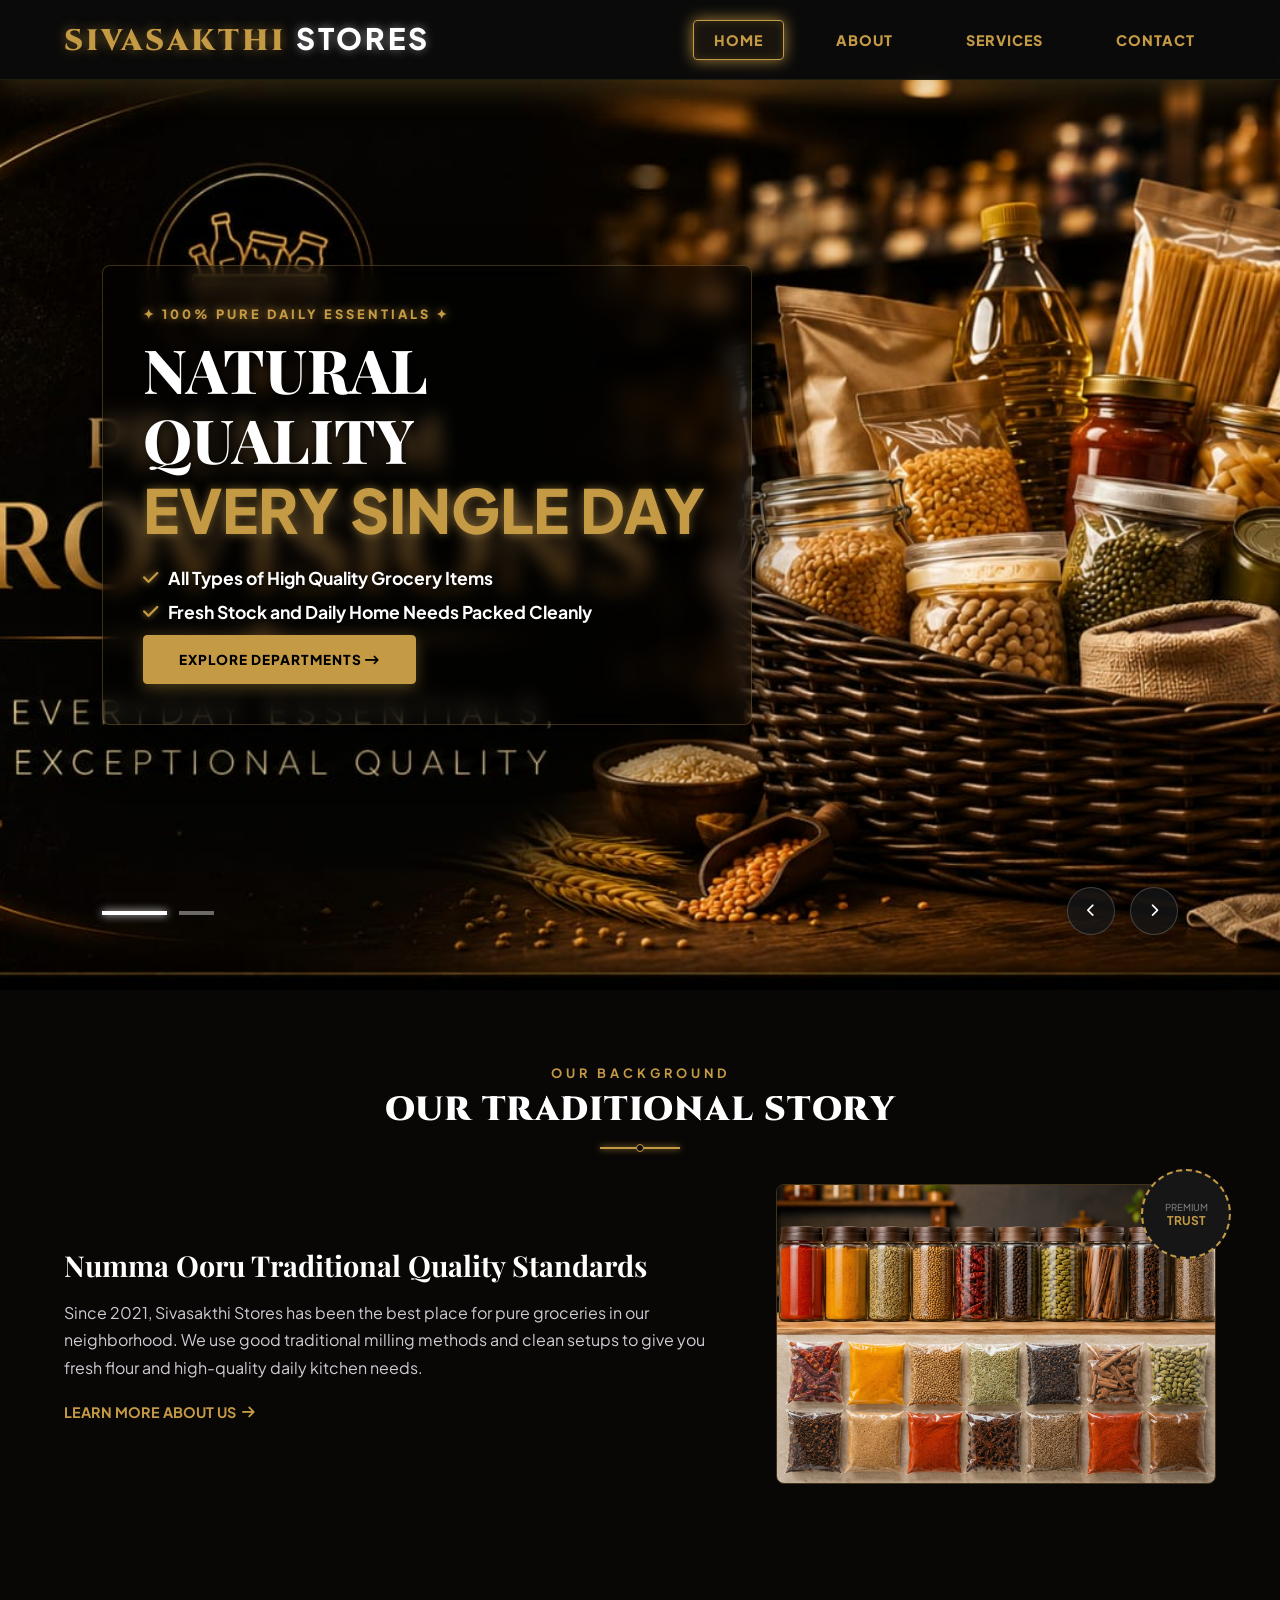
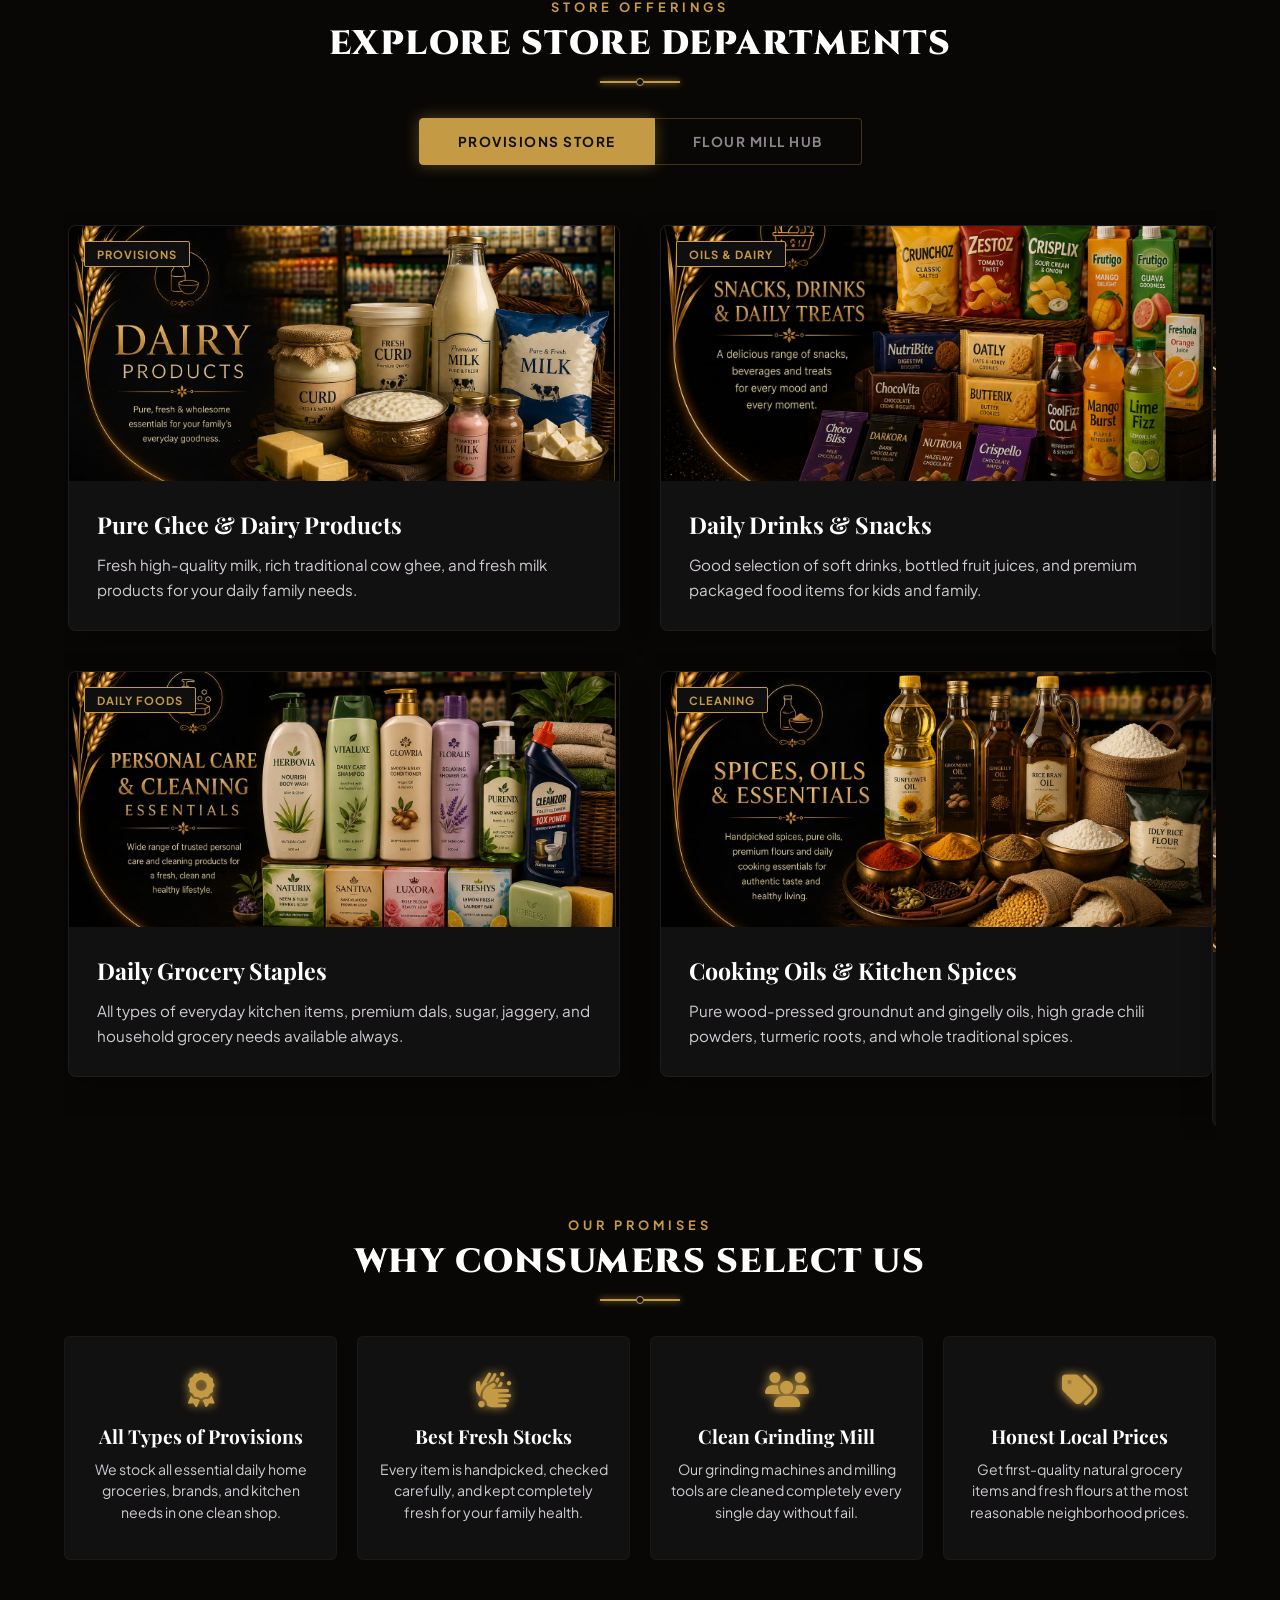
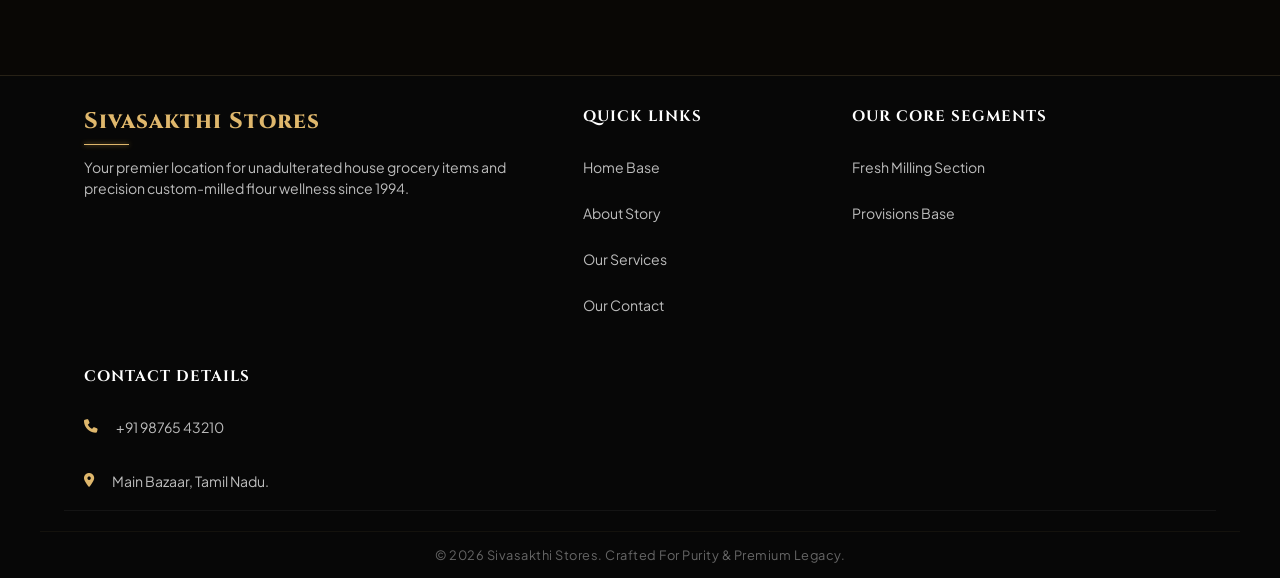
==== index.html @ a101e9c0 "Add files via upload Premium business website for Sivasakthi Stores featuring provisions, flour mill" ====
<!DOCTYPE html>
<html lang="en">
<head>
    <meta charset="UTF-8">
    <meta name="viewport" content="width=device-width, initial-scale=1.0">
    <title>Sivasakthi Stores | Premium Black & Gold</title>
    <link href="https://fonts.googleapis.com/css2?family=Cinzel:wght@700;900&family=Playfair+Display:wght@700;800&family=Plus+Jakarta+Sans:wght@400;600;700&display=swap" rel="stylesheet">
    <link rel="stylesheet" href="https://cdnjs.cloudflare.com/ajax/libs/font-awesome/6.4.0/css/all.min.css">
    <link rel="stylesheet" href="style.css">
</head>
<body>

    <header class="master-luxury-nav">
        <div class="nav-container-shell">
            <a href="index.html" class="nav-brand-logo">SIVASAKTHI <span class="black-text-span">STORES</span></a>
            <nav class="nav-links-system">
                <a href="index.html" class="link-anchor active">HOME</a>
                <a href="about.html" class="link-anchor">ABOUT</a>
                <a href="services.html" class="link-anchor">SERVICES</a>
                <a href="contact.html" class="link-anchor contact-direct-link">CONTACT</a>
            </nav>
        </div>
    </header>

    <section class="master-hero-viewport" id="heroAreaViewport">
        <div class="hero-slides-wrapper-track" id="heroSlidesTrack">
            
            <div class="hero-pane-slide" style="background: url('images/hero banner 1.jpg') center/cover no-repeat;">
                <div class="pane-content-bound floating-animation-package">
                    <span class="pane-mini-badge">✦ 100% PURE DAILY ESSENTIALS ✦</span>
                    <h1>NATURAL QUALITY <br><span class="gold-text-span">EVERY SINGLE DAY</span></h1>
                    <div class="pane-feature-bullets">
                        <p><i class="fa-solid fa-check icon-gold"></i> All Types of High Quality Grocery Items</p>
                        <p><i class="fa-solid fa-check icon-gold"></i> Fresh Stock and Daily Home Needs Packed Cleanly</p>
                    </div>
                    <div class="pane-buttons-action-row">
                        <a href="services.html" class="cta-solid-gold">EXPLORE DEPARTMENTS <i class="fa-solid fa-arrow-right-long"></i></a>
                    </div>
                </div>
            </div>

            <div class="hero-pane-slide" style="background: url('images/hero banner 2.jpg') center/cover no-repeat;">
                <div class="pane-content-bound floating-animation-package">
                    <span class="pane-mini-badge">✦ TRADITIONAL MILLING EXCELLENCE ✦</span>
                    <h1>SIVASAKTHI <br><span class="gold-text-span">STORES</span></h1>
                    <div class="pane-feature-bullets">
                        <p><i class="fa-solid fa-wheat-awn icon-gold"></i> Custom Rice and Wheat Grinding Mill</p>
                        <p><i class="fa-solid fa-basket-shopping icon-gold"></i> Fresh Idli Dosa Batter and Health Mix Powders</p>
                    </div>
                    <div class="pane-buttons-action-row">
                        <a href="services.html" class="cta-solid-gold">VIEW CATALOGUE</a>
                    </div>
                </div>
            </div>

        </div>

        <div class="slider-arrow-controls">
            <button class="nav-arrow prev-arrow" id="prevSlideBtn"><i class="fa-solid fa-chevron-left"></i></button>
            <button class="nav-arrow next-arrow" id="nextSlideBtn"><i class="fa-solid fa-chevron-right"></i></button>
        </div>

        <div class="hero-navigation-pips">
            <span class="control-pip active" data-index="0"></span>
            <span class="control-pip" data-index="1"></span>
        </div>

        <div class="curve-wave-bottom-divider">
            <svg viewBox="0 0 1200 120" preserveAspectRatio="none">
                <path d="M985.66,92.83C906.67,72,823.78,31,743.84,14.19c-82.26-17.34-168.06-16.33-250.45.39-57.84,11.73-114,31.07-172,41.86C234.34,67.4,156.57,47.16,79.66,25.43,53.05,18,26.9,8.75,0,0V120H1200V95.83C1132.19,118.92,1055.71,111.31,985.66,92.83Z" class="wave-svg-fill"></path>
            </svg>
        </div>
    </section>

    <section class="traditional-legacy-about">
        <div class="showcase-title-deck">
            <span class="luxury-badge-tag">OUR BACKGROUND</span>
            <h2>OUR TRADITIONAL STORY</h2>
            <div class="ornamental-center-bar"><span></span></div>
        </div>
        
        <div class="legacy-layout-flex">
            <div class="legacy-text-envelope">
                <h3>Numma Ooru Traditional Quality Standards</h3>
                <p>Since 2021, Sivasakthi Stores has been the best place for pure groceries in our neighborhood. We use good traditional milling methods and clean setups to give you fresh flour and high-quality daily kitchen needs.</p>
                <a href="about.html" class="legacy-trigger-link">LEARN MORE ABOUT US <i class="fa-solid fa-arrow-right"></i></a>
            </div>
            <div class="legacy-visual-envelope">
                <img src="images/provisions 5.jpg" alt="Legacy Grains Distribution">
                <div class="traditional-crest-seal">
                    <span class="seal-top">PREMIUM</span>
                    <strong class="seal-main">TRUST</strong>
                </div>
            </div>
        </div>
    </section>

    <section class="premium-services-showcase" id="services-block-anchor">
        <div class="showcase-title-deck">
            <span class="luxury-badge-tag">STORE OFFERINGS</span>
            <h2>EXPLORE STORE DEPARTMENTS</h2>
            <div class="ornamental-center-bar"><span></span></div>
        </div>

        <div class="showcase-tab-selectors">
            <button class="selector-tab-btn active" id="tabProvisionsTrigger">PROVISIONS STORE</button>
            <button class="selector-tab-btn" id="tabFlourTrigger">FLOUR MILL HUB</button>
        </div>

        <div class="showcase-cards-viewport" id="productSwipeArea">
            <div class="showcase-panels-track" id="productWrapperTrack">
                
                <div class="showcase-panel-unit">
                    <div class="panel-matrix-grid">
                        <div class="big-rectangular-card">
                            <div class="card-media-lens">
                                <img src="images/home 4.jpg" alt="Pure Kitchen Staples">
                                <span class="card-category-pill">PROVISIONS</span>
                            </div>
                            <div class="card-text-deck">
                                <h3>Pure Ghee & Dairy Products</h3>
                                <p>Fresh high-quality milk, rich traditional cow ghee, and fresh milk products for your daily family needs.</p>
                            </div>
                        </div>
                        <div class="big-rectangular-card">
                            <div class="card-media-lens">
                                <img src="images/home 1.jpg" alt="Cold-Pressed Oils">
                                <span class="card-category-pill">OILS & DAIRY</span>
                            </div>
                            <div class="card-text-deck">
                                <h3>Daily Drinks & Snacks</h3>
                                <p>Good selection of soft drinks, bottled fruit juices, and premium packaged food items for kids and family.</p>
                            </div>
                        </div>
                        <div class="big-rectangular-card">
                            <div class="card-media-lens">
                                <img src="images/home 2.jpg" alt="Household Staples">
                                <span class="card-category-pill">DAILY FOODS</span>
                            </div>
                            <div class="card-text-deck">
                                <h3>Daily Grocery Staples</h3>
                                <p>All types of everyday kitchen items, premium dals, sugar, jaggery, and household grocery needs available always.</p>
                            </div>
                        </div>
                        <div class="big-rectangular-card">
                            <div class="card-media-lens">
                                <img src="images/home 3.jpg" alt="Home Care Solutions">
                                <span class="card-category-pill">CLEANING</span>
                            </div>
                            <div class="card-text-deck">
                                <h3>Cooking Oils & Kitchen Spices</h3>
                                <p>Pure wood-pressed groundnut and gingelly oils, high grade chili powders, turmeric roots, and whole traditional spices.</p>
                            </div>
                        </div>
                    </div>
                </div>

                <div class="showcase-panel-unit">
                    <div class="panel-matrix-grid">
                        <div class="big-rectangular-card">
                            <div class="card-media-lens">
                                <img src="images/flour 4.jpg" alt="Whole Wheat Atta">
                                <span class="card-category-pill">MILL HUB</span>
                            </div>
                            <div class="card-text-deck">
                                <h3>First Quality Grain Grinding</h3>
                                <p>Traditional machine grinding process for premium whole wheat and grains. Clean methods used to get perfect fine soft flour for your rotis.</p>
                            </div>
                        </div>
                        <div class="big-rectangular-card">
                            <div class="card-media-lens">
                                <img src="images/flour 1.jpg" alt="Traditional Rice Flour">
                                <span class="card-category-pill">GRAIN MILL</span>
                            </div>
                            <div class="card-text-deck">
                                <h3>Native Rice Flour Making</h3>
                                <p>Special flour making process for raw rice and parboiled rice. Perfectly suited for preparing smooth idiyappams, appams, and evening snacks.</p>
                            </div>
                        </div>
                        <div class="big-rectangular-card">
                            <div class="card-media-lens">
                                <img src="images/flour 3.jpg" alt="Idli Dosa Batter">
                                <span class="card-category-pill">BATTER SECTOR</span>
                            </div>
                            <div class="card-text-deck">
                                <h3>Hygienic Wet Batter Packing</h3>
                                <p>Clean grinding and secure packing of Idli Dosa wet batter using premium quality Arisi, fresh Urad Dal, and aromatic Vendhaiyam. Zero chemicals added.</p>
                            </div>
                        </div>
                        <div class="big-rectangular-card">
                            <div class="card-media-lens">
                                <img src="images/flour 5.jpg" alt="Multi-Grain Healthcare Mixtures">
                                <span class="card-category-pill">HEALTH FOODS</span>
                            </div>
                            <div class="card-text-deck">
                                <h3>Soft Idli & Crispy Dosa Mix</h3>
                                <p>Perfect home-ground wet batter mix prepared carefully to help you make ultra-soft puffy idlis and perfectly crispy golden dosas easily at home.</p>
                            </div>
                        </div>
                    </div>
                </div>

            </div>
        </div>
    </section>

    <section class="commitments-matrix-shelf">
        <div class="showcase-title-deck">
            <span class="luxury-badge-tag">OUR PROMISES</span>
            <h2>WHY CONSUMERS SELECT US</h2>
            <div class="ornamental-center-bar"><span></span></div>
        </div>
        <div class="commitments-container-grid">
            <div class="commitment-node-box">
                <i class="fa-solid fa-award icon-gold-large"></i>
                <h3>All Types of Provisions</h3>
                <p>We stock all essential daily home groceries, brands, and kitchen needs in one clean shop.</p>
            </div>
            <div class="commitment-node-box">
                <i class="fa-solid fa-hands-wash icon-gold-large"></i>
                <h3>Best Fresh Stocks</h3>
                <p>Every item is handpicked, checked carefully, and kept completely fresh for your family health.</p>
            </div>
            <div class="commitment-node-box">
                <i class="fa-solid fa-users icon-gold-large"></i>
                <h3>Clean Grinding Mill</h3>
                <p>Our grinding machines and milling tools are cleaned completely every single day without fail.</p>
            </div>
            <div class="commitment-node-box">
                <i class="fa-solid fa-tags icon-gold-large"></i>
                <h3>Honest Local Prices</h3>
                <p>Get first-quality natural grocery items and fresh flours at the most reasonable neighborhood prices.</p>
            </div>
        </div>
    </section>

    <footer class="master-luxury-footer" id="footer-block-anchor">
        <div class="footer-grid-inside">
            <div class="footer-brand-summary">
                <h3>Sivasakthi Stores</h3>
                <div class="footer-accent-underline"></div>
                <p>Your premier location for unadulterated house grocery items and precision custom-milled flour wellness since 1994.</p>
            </div>
            <div class="footer-links-column">
                <h4>QUICK LINKS</h4>
                <a href="index.html">Home Base</a>
                <a href="about.html">About Story</a>
                <a href="services.html">Our Services</a>
                <a href="contact.html" class="contact-direct-link">Our Contact</a>
            </div>
            <div class="footer-links-column">
                <h4>OUR CORE SEGMENTS</h4>
                <a href="services.html">Fresh Milling Section</a>
                <a href="services.html">Provisions Base</a>
            </div>
            <div class="footer-links-column">
                <h4>CONTACT DETAILS</h4>
                <a href="contact.html" class="contact-direct-link" style="text-decoration: none; color: inherit;"><p><i class="fa-solid fa-phone phone-icon-accent"></i> +91 98765 43210</p></a>
                <a href="contact.html" class="contact-direct-link" style="text-decoration: none; color: inherit;"><p><i class="fa-solid fa-location-dot phone-icon-accent"></i> Main Bazaar, Tamil Nadu.</p></a>
            </div>
        </div>
        <div class="footer-bottom-copyright-bar">
            <p>&copy; 2026 Sivasakthi Stores. Crafted For Purity & Premium Legacy.</p>
        </div>
    </footer>

    <script>
        document.querySelectorAll('.contact-direct-link').forEach(el => {
            el.addEventListener('click', function(e) {
                e.stopPropagation(); 
            });
        });
    </script>
    <script src="script.js"></script>
</body>
</html>
---- style.css ----
:root {
    --canvas-obsidian-black: #0f0f0f;
    --canvas-panel-dark: #161616;
    --canvas-pure-white: #ffffff;
    --accent-gold-foil: #c49a45;
    --accent-gold-neon-glow: rgba(196, 154, 69, 0.85);
    --text-silver-gray: #d1cbd4;
    --text-muted-ash: #8c858e;
    --glass-card-backdrop: rgba(22, 22, 22, 0.75);
}

* {
    margin: 0; padding: 0; box-sizing: border-box;
    font-family: 'Plus Jakarta Sans', sans-serif;
}
html { scroll-behavior: smooth; }
body {
    background-color: var(--canvas-obsidian-black);
    color: var(--text-silver-gray);
    overflow-x: hidden;
}

/* 🌟 PREMIUM SOLID BLACK NAVBAR (THICK GOLD BORDER & GLOW EFFECT) */
.master-luxury-nav {
    background: #000000; 
    border-bottom: 4px solid var(--accent-gold-foil); /* Outer line thick-ah mathiyachu */
    position: fixed; top: 0; left: 0; width: 100%; z-index: 1000;
    padding: 32px 0; 
    transition: all 0.4s cubic-bezier(0.16, 1, 0.3, 1);
    box-shadow: 0 8px 32px rgba(196, 154, 69, 0.25); /* Bottom gold glow blend */
}

.master-luxury-nav.navbar-scrolled {
    padding: 20px 0;
    background: #050505; 
    border-bottom: 4px solid var(--accent-gold-foil);
    box-shadow: 0 10px 40px rgba(196, 154, 69, 0.4);
}

.nav-container-shell {
    width: 90%; max-width: 1200px; margin: 0 auto;
    display: flex; justify-content: space-between; align-items: center;
}

/* 🔥 ATTRACTIVE LOGO TEXT SHINE EFFECT (SIVASAKTHI STORES Look upgraded) */
.nav-brand-logo {
    font-family: 'Cinzel', serif; 
    font-size: 1.85rem; 
    font-weight: 900;
    color: var(--accent-gold-foil) !important; 
    letter-spacing: 3px; /* Premium breathing space */
    text-decoration: none;
    transition: all 0.3s ease;
    text-transform: uppercase;
    /* Luxury gold text neon drop shadow */
    text-shadow: 0 0 12px rgba(196, 154, 69, 0.6), 2px 2px 4px rgba(0, 0, 0, 0.9);
}

/* Dynamic span variant tag inner profile */
.black-text-span { 
    color: #ffffff !important; /* Secondary branding element in crisp white text shine */
    text-shadow: 0 0 10px rgba(255, 255, 255, 0.5), 2px 2px 4px rgba(0, 0, 0, 0.9) !important;
}

/* Nav links text - Pure Gold */
.nav-links-system .link-anchor {
    color: var(--accent-gold-foil) !important; 
    text-decoration: none; margin-left: 28px;
    font-weight: 800; font-size: 0.9rem; letter-spacing: 1px;
    padding: 10px 20px; border-radius: 4px;
    transition: all 0.3s cubic-bezier(0.16, 1, 0.3, 1);
    position: relative;
    border: 1px solid transparent; 
}

/* ✨ SHINING GOLD OUTLINE HOVER EFFECT */
.nav-links-system .link-anchor:hover,
.nav-links-system .link-anchor.active { 
    color: var(--accent-gold-foil) !important; 
    background: rgba(196, 154, 69, 0.08) !important; 
    border: 1px solid var(--accent-gold-foil) !important; 
    box-shadow: 0 0 15px var(--accent-gold-neon-glow), inset 0 0 8px rgba(196, 154, 69, 0.2) !important;
}

/* 🖼️ HERO VIEWPORT PROFILE */
.master-hero-viewport {
    position: relative; width: 100%; height: 110vh; margin-top: 0px;
    overflow: hidden; background-color: var(--canvas-obsidian-black);
}
.hero-slides-wrapper-track {
    display: flex; width: 100%; height: 100%; position: relative;
    transition: transform 0.6s cubic-bezier(0.16, 1, 0.3, 1);
}
.hero-pane-slide {
    min-width: 100%; width: 100%; height: 100%; flex: 0 0 100%;
    display: flex; align-items: center; padding-left: 8%;
    position: relative;
}

/* 🌀 UNIQUE FLOATING TEXT FRAMEWORK */
.floating-animation-package {
    animation: multiDirectionalFloat 14s ease-in-out infinite alternate;
}

@keyframes multiDirectionalFloat {
    0% { transform: translate(0, 0); }
    30% { transform: translate(45px, -10px); }
    60% { transform: translate(-35px, 5px); }
    85% { transform: translate(-5px, 35px); }
    100% { transform: translate(0, 0); }
}

/* ✨ HERO BOX: TRANSPARENT GLASSBACK OVERLAY WITH MATCHING LUXURY NAVBAR GOLD TEXT MIX */
.pane-content-bound { 
    max-width: 650px; z-index: 5; 
    background: rgba(0, 0, 0, 0.45) !important; /* Premium dark transparency backing for maximum pop */
    border: 1px solid rgba(196, 154, 69, 0.3) !important; /* Gold tracked glass outline border */
    padding: 40px; border-radius: 8px;
    backdrop-filter: blur(10px) !important; -webkit-backdrop-filter: blur(10px) !important;
    box-shadow: 0 20px 50px rgba(0,0,0,0.7) !important;
}

.pane-mini-badge {
    font-size: 0.8rem; font-weight: 800; color: var(--accent-gold-foil) !important; letter-spacing: 3px; display: block; margin-bottom: 12px;
    text-shadow: 0 0 8px var(--accent-gold-neon-glow);
}

/* Main title header setup with dynamic visibility adjustments */
.hero-pane-slide h1 {
    font-family: 'Playfair Display', serif; font-size: 3.8rem; font-weight: 800; line-height: 1.15; 
    color: #ffffff !important; /* Primary clean clear white look */
    margin-bottom: 22px;
    text-shadow: 2px 2px 10px rgba(0,0,0,0.9) !important;
}

/* Secondary highlighted texts/span mapped to beautiful navbar golden flavor profile */
.brand-solid-black-title, .gold-text-span { 
    color: var(--accent-gold-foil) !important; /* Sivasakthi store style gold theme */
    font-weight: 900 !important;
    text-shadow: 0 0 10px rgba(196, 154, 69, 0.5) !important;
}

/* Feature descriptions inside box changed to elegant silver white overlay for high readability */
.pane-feature-bullets p {
    font-size: 1.1rem; font-weight: 700; color: #ffffff !important; margin-bottom: 12px; display: flex; align-items: center; gap: 10px;
    text-shadow: 1px 1px 4px rgba(0,0,0,0.8) !important;
}
.icon-white, .icon-gold { 
    color: var(--accent-gold-foil) !important; /* Icons changed to rich premium gold alignment */
    text-shadow: 0 0 6px var(--accent-gold-neon-glow) !important;
}

/* Premium matching theme CTA action buttons */
.cta-solid-gold {
    background: var(--accent-gold-foil) !important; color: #000000 !important; 
    padding: 15px 35px; text-decoration: none; font-weight: 800; font-size: 0.85rem;
    letter-spacing: 1px; border-radius: 4px; display: inline-block; transition: all 0.3s ease;
    border: 1px solid var(--accent-gold-foil);
    box-shadow: 0 4px 15px rgba(196, 154, 69, 0.4);
}
.cta-solid-gold:hover { transform: translateY(-3px); background: #000000 !important; color: var(--accent-gold-foil) !important; border-color: var(--accent-gold-foil); box-shadow: 0 5px 20px var(--accent-gold-neon-glow); }

/* SWIFT BANNER CONTROLS */
.slider-arrow-controls {
    position: absolute; bottom: 55px; right: 8%; display: flex; gap: 15px; z-index: 25;
}
.nav-arrow {
    width: 48px; height: 48px; border-radius: 50%; border: 1px solid rgba(255, 255, 255, 0.2);
    background: rgba(22, 22, 22, 0.8); color: var(--canvas-pure-white); cursor: pointer;
    display: flex; align-items: center; justify-content: center; transition: all 0.3s;
}
.nav-arrow:hover { background: var(--canvas-pure-white); color: #000000; box-shadow: 0 0 15px var(--canvas-pure-white); }

.hero-navigation-pips {
    position: absolute; bottom: 75px; left: 8%; display: flex; gap: 12px; z-index: 20;
}
.control-pip { width: 35px; height: 4px; background: rgba(255, 255, 255, 0.4); cursor: pointer; transition: all 0.3s; }
.control-pip.active { background: var(--canvas-pure-white); width: 65px; box-shadow: 0 0 8px #ffffff; }

/* ❌ WAVE DIVIDER BLOCKS COMPLETELY REMOVED & HIDDEN FROM ACTIVE DOM SCREEN */
.curve-wave-bottom-divider {
    display: none !important;
}

/* TITLES DECK */
.showcase-title-deck { text-align: center; padding: 75px 0 35px 0; }
.showcase-title-deck h2 {
    font-family: 'Cinzel', serif; font-size: 2.1rem; font-weight: 900;
    color: var(--canvas-pure-white); letter-spacing: 1.5px; margin-top: 6px;
}
.luxury-badge-tag { font-size: 0.8rem; font-weight: 700; color: var(--accent-gold-foil); letter-spacing: 4px; display: block; }
.ornamental-center-bar {
    width: 80px; height: 2px; background: var(--accent-gold-foil); margin: 15px auto 0 auto; position: relative;
    box-shadow: 0 0 6px var(--accent-gold-foil);
}
.ornamental-center-bar span {
    position: absolute; top: -3px; left: 50%; transform: translateX(-50%);
    width: 8px; height: 8px; background: var(--canvas-obsidian-black); border: 1px solid var(--accent-gold-foil); border-radius: 50%;
}

/* ABOUT SECTION LAYER */
.traditional-legacy-about { padding-bottom: 40px; }
.legacy-layout-flex {
    width: 90%; max-width: 1200px; margin: 0 auto; display: flex; align-items: center; gap: 60px;
}
.legacy-text-envelope { flex: 1; }
.legacy-text-envelope h3 { font-family: 'Playfair Display', serif; font-size: 1.8rem; color: var(--canvas-pure-white); margin-bottom: 15px; }
.legacy-text-envelope p { color: var(--text-silver-gray); font-size: 1rem; line-height: 1.7; margin-bottom: 20px; }
.legacy-trigger-link {
    color: var(--accent-gold-foil); font-weight: 700; font-size: 0.9rem; text-decoration: none;
    display: inline-flex; align-items: center; gap: 6px; transition: gap 0.2s;
}
.legacy-trigger-link:hover { gap: 12px; text-shadow: 0 0 8px var(--accent-gold-foil); }

.legacy-visual-envelope { position: relative; width: 440px; height: 300px; border-radius: 8px; }
.legacy-visual-envelope img { width: 100%; height: 100%; object-fit: cover; border-radius: 8px; border: 1px solid rgba(196,154,69,0.3); }
.traditional-crest-seal {
    position: absolute; top: -15px; right: -15px; width: 90px; height: 90px; background: var(--canvas-panel-dark);
    border: 2px dashed var(--accent-gold-foil); border-radius: 50%; display: flex; flex-direction: column; align-items: center; justify-content: center;
}
.seal-top { font-size: 0.6rem; color: var(--text-muted-ash); }
.seal-main { font-size: 0.75rem; color: var(--accent-gold-foil); font-weight: 700; }

/* TAB DESIGN CONFIGS */
.showcase-tab-selectors { display: flex; justify-content: center; margin-bottom: 45px; }
.selector-tab-btn {
    background: transparent; border: 1px solid rgba(196, 154, 69, 0.3);
    color: var(--text-muted-ash); padding: 14px 38px; font-weight: 700;
    font-size: 0.85rem; letter-spacing: 1.5px; cursor: pointer; transition: all 0.3s;
}
.selector-tab-btn:first-child { border-radius: 4px 0 0 4px; }
.selector-tab-btn:last-child { border-radius: 0 4px 4px 0; border-left: none; }
.selector-tab-btn.active {
    background: var(--accent-gold-foil); color: var(--canvas-obsidian-black);
    border-color: var(--accent-gold-foil); box-shadow: 0 0 15px rgba(196, 154, 69, 0.4);
}

/* CARDS MATRIX VIEWPORTS */
.showcase-cards-viewport { width: 90%; max-width: 1200px; margin: 0 auto; overflow: hidden; padding: 15px 4px; }
.showcase-panels-track { display: flex; width: 100%; position: relative; transition: transform 0.6s cubic-bezier(0.16, 1, 0.3, 1); }
.showcase-panel-unit { min-width: 100%; width: 100%; flex: 0 0 100%; }
.panel-matrix-grid { display: grid; grid-template-columns: repeat(2, 1fr); gap: 40px; }

.big-rectangular-card {
    background: var(--glass-card-backdrop);
    backdrop-filter: blur(12px); -webkit-backdrop-filter: blur(12px);
    border-radius: 8px; overflow: hidden;
    border: 1px solid rgba(255, 255, 255, 0.05);
    box-shadow: 0 10px 30px rgba(0, 0, 0, 0.3);
    transition: transform 0.4s cubic-bezier(0.16, 1, 0.3, 1), box-shadow 0.4s, border-color 0.4s;
    display: flex; flex-direction: column;
}
.card-media-lens { width: 100%; height: 255px; overflow: hidden; position: relative; background-color: #222; }
.card-media-lens img { width: 100%; height: 100%; object-fit: cover; transition: transform 0.5s ease; }
.card-category-pill {
    position: absolute; top: 15px; left: 15px; background: var(--canvas-obsidian-black);
    padding: 5px 12px; font-size: 0.7rem; font-weight: 700; color: var(--accent-gold-foil);
    letter-spacing: 1px; border-radius: 2px; border: 1px solid var(--accent-gold-foil);
}
.card-text-deck { padding: 28px; flex-grow: 1; }
.card-text-deck h3 { font-family: 'Playfair Display', serif; font-size: 1.45rem; color: var(--canvas-pure-white); margin-bottom: 12px; transition: color 0.3s; }
.card-text-deck p { color: var(--text-silver-gray); font-size: 0.95rem; line-height: 1.65; }

.big-rectangular-card:hover {
    transform: translateY(-8px);
    border-color: var(--accent-gold-foil);
    box-shadow: 0 15px 40px rgba(196, 154, 69, 0.15), 0 0 25px var(--accent-gold-neon-glow);
    background: rgba(30, 30, 30, 0.85);
}
.big-rectangular-card:hover .card-media-lens img { transform: scale(1.05); }
.big-rectangular-card:hover h3 { color: var(--accent-gold-foil); }

/* COMMITMENTS */
.commitments-matrix-shelf { padding-bottom: 75px; }
.commitments-container-grid { width: 90%; max-width: 1200px; margin: 0 auto; display: grid; grid-template-columns: repeat(4, 1fr); gap: 20px; }
.commitment-node-box {
    background: var(--glass-card-backdrop); backdrop-filter: blur(10px);
    padding: 35px 20px; border-radius: 6px; border: 1px solid rgba(255,255,255,0.03); text-align: center;
    transition: all 0.3s ease;
}
.commitment-node-box:hover {
    transform: translateY(-5px); border-color: var(--accent-gold-foil);
    box-shadow: 0 10px 25px var(--accent-gold-neon-glow);
}
.icon-gold-large { font-size: 2.2rem; color: var(--accent-gold-foil); margin-bottom: 15px; display: block; text-shadow: 0 0 10px var(--accent-gold-foil); }
.commitment-node-box h3 { font-family: 'Playfair Display', serif; font-size: 1.2rem; color: var(--canvas-pure-white); margin-bottom: 10px; }
.commitment-node-box p { color: var(--text-silver-gray); font-size: 0.88rem; line-height: 1.55; }

/* FOOTER ARCHITECTURE */
.master-luxury-footer { background: #0b0b0b; color: #bcaea2; padding: 70px 0 25px 0; border-top: 3px solid var(--accent-gold-foil); }
.footer-grid-inside {
    width: 90%; max-width: 1200px; margin: 0 auto; display: grid; grid-template-columns: 1.3fr 0.8fr 0.8fr 1.1fr; gap: 40px;
    padding-bottom: 40px; border-bottom: 1px solid rgba(255,255,255,0.05);
}
.footer-brand-summary h3 { font-family: 'Cinzel', serif; font-size: 1.35rem; color: var(--canvas-pure-white); margin-bottom: 8px; }
.footer-accent-underline { width: 35px; height: 2px; background: var(--accent-gold-foil); margin-bottom: 15px; box-shadow: 0 0 5px var(--accent-gold-foil); }
.footer-brand-summary p { font-size: 0.88rem; color: #a1988b; line-height: 1.65; }
.footer-links-column h4 { font-size: 0.88rem; font-weight: 700; color: var(--accent-gold-foil); letter-spacing: 1px; margin-bottom: 22px; }
.footer-links-column a { display: block; color: #a1988b; text-decoration: none; font-size: 0.88rem; margin-bottom: 12px; transition: color 0.2s; }
.footer-links-column a:hover { color: var(--canvas-pure-white); }
.footer-links-column p { font-size: 0.88rem; color: #a1988b; margin-bottom: 12px; }
.phone-icon-accent { color: var(--accent-gold-foil); margin-right: 8px; }
.footer-bottom-copyright-bar { text-align: center; padding-top: 25px; font-size: 0.82rem; color: #666057; }

/* MEDIA RESPONSIVE FLUID RULES */
@media(max-width: 992px) {
    .panel-matrix-grid { grid-template-columns: 1fr; gap: 25px; }
    .legacy-layout-flex { flex-direction: column; text-align: center; }
    .legacy-visual-envelope { width: 100%; max-width: 400px; height: 250px; margin: 0 auto; }
    .commitments-container-grid, .footer-grid-inside { grid-template-columns: 1fr; gap: 30px; }
    .hero-pane-slide h1 { font-size: 2.4rem; }
    .nav-links-system { display: none; }
    .master-luxury-nav { padding: 25px 0; }
}



/* ==========================================================
   ☕ THE MOCKUP ENGINE: ULTRA-LUXURY BURNING GOLD & DARK CHARCOAL
   ========================================================== */

/* 🌌 Master Layout Environmental Setup */
.luxury-mockup-body {
    background-color: #090705 !important; /* Premium Dark Charcoal Velvet Matte Tone */
    color: #ebdcd0;
    font-family: 'Plus Jakarta Sans', sans-serif;
    margin: 0; padding: 0;
    overflow-x: hidden;
}

/* 💎 METALLIC BURNING LASER GOLD TYPOGRAPHY ENGINE */
.burning-gold-text {
    color: #dfb76c !important; /* Rich Luxury Brass Gold Tone */
    font-family: 'Cinzel', serif;
    font-weight: 700;
    letter-spacing: 1.5px;
    text-shadow: 0 0 10px rgba(223, 183, 108, 0.4), 
                 0 0 25px rgba(223, 183, 108, 0.2), 
                 0 0 45px rgba(181, 143, 76, 0.1);
    transition: all 0.4s cubic-bezier(0.16, 1, 0.3, 1);
}

.white-shining-title {
    color: #ffffff !important;
    text-shadow: 0 0 15px rgba(255,255,255,0.25);
}

/* 🌌 NAVBAR AMBIENT INDIRECT VISUAL SPOTLIGHT LEAK */
.nav-ambient-left-glow {
    position: absolute; top: 0; left: 0; width: 450px; height: 160px;
    background: radial-gradient(circle, rgba(223, 183, 108, 0.07) 0%, rgba(0,0,0,0) 70%);
    pointer-events: none; z-index: 99; filter: blur(25px);
}

/* 🌟 PREMIUM GLOW UPGRADED GLASS NAVBAR ENGINE */
.elite-glass-nav {
    position: fixed; top: 0; left: 0; width: 100%; height: 115px;
    background-color: rgba(9, 7, 5, 0.88) !important;
    backdrop-filter: blur(15px) saturate(160%);
    -webkit-backdrop-filter: blur(15px) saturate(160%);
    z-index: 1000; display: flex; align-items: center;
    transition: all 0.4s ease;
}

.nav-glow-border-container {
    width: 90%; max-width: 1200px; margin: 0 auto; position: relative;
    padding: 22px 0;
    border-bottom: 1px solid rgba(223, 183, 108, 0.22);
    box-shadow: 0 4px 30px rgba(0, 0, 0, 0.4);
}

.nav-inner-alignment-shell {
    display: flex; justify-content: space-between; align-items: center; width: 100%;
}

.mockup-nav-brand {
    text-decoration: none; font-size: 1.55rem; font-weight: 900; letter-spacing: 2px;
}

/* Kinetic Shimmer on Brand Name Hover */
.kinetic-text:hover {
    color: #ffffff !important;
    text-shadow: 0 0 20px #dfb76c, 0 0 40px rgba(223, 183, 108, 0.6);
}

.mockup-nav-links-cluster { display: flex; gap: 40px; }

.interactive-nav-item {
    text-decoration: none; color: #a6978e; font-size: 0.85rem;
    font-weight: 600; letter-spacing: 2px; position: relative;
    padding: 6px 12px; border-radius: 4px;
    transition: all 0.4s cubic-bezier(0.16, 1, 0.3, 1);
}

/* Luxury Link Hover Transitions */
.interactive-nav-item:hover, 
.mockup-nav-links-cluster a.active-glow-anchor {
    color: #dfb76c !important;
    background: rgba(223, 183, 108, 0.05);
    text-shadow: 0 0 10px rgba(223, 183, 108, 0.6);
}

.mockup-nav-links-cluster a.active-glow-anchor::after {
    content: ''; position: absolute; bottom: -23px; left: 0; width: 100%; height: 2px;
    background-gradient: linear-gradient(90deg, transparent, #dfb76c, transparent);
    background-color: #dfb76c; box-shadow: 0 0 12px #dfb76c, 0 0 20px #dfb76c;
}

/* Central Decorative Border Knot Component */
.nav-center-ornament {
    position: absolute; bottom: -7px; left: 50%; transform: translateX(-50%);
    display: flex; align-items: center; gap: 10px; background: #090705; padding: 0 20px;
}
.ornament-line { width: 45px; height: 1px; background: rgba(223, 183, 108, 0.5); }
.ornament-diamond { font-size: 0.6rem; color: #dfb76c; filter: drop-shadow(0 0 5px #dfb76c); }

/* Master Workspace Layer Configurations */
.mockup-main-viewport-wrapper { margin-top: 160px; position: relative; z-index: 10; }
.mockup-central-grid-container { width: 90%; max-width: 1200px; margin: 0 auto; }

/* 📋 TYPOGRAPHY GRAPHIC LABELS & RULES */
.mockup-badge-row { display: flex; align-items: center; gap: 10px; margin-bottom: 12px; }
.mockup-mini-label { font-size: 0.8rem; font-weight: 500; color: #bca072; letter-spacing: 3px; }
.badge-accent-ornament { font-size: 0.45rem; color: #dfb76c; }
.section-gold-shimmer-divider { width: 60px; height: 1px; background: rgba(223, 183, 108, 0.3); margin: 25px 0; }

/* 🧾 LUXURY ACTION BUTTON LINK DECK */
.mockup-luxury-hollow-btn {
    display: inline-flex; align-items: center; gap: 12px; background: transparent;
    color: #dfb76c; font-family: 'Cinzel', serif; font-size: 0.85rem; font-weight: 600;
    text-decoration: none; letter-spacing: 2px; padding: 12px 24px;
    border: 1px solid rgba(223, 183, 108, 0.3); border-radius: 1px;
    transition: all 0.4s cubic-bezier(0.16, 1, 0.3, 1); margin-top: 25px;
}

.mockup-luxury-hollow-btn:hover {
    background: rgba(223, 183, 108, 0.04); border-color: #dfb76c;
    box-shadow: 0 0 20px rgba(223, 183, 108, 0.25); color: #ffffff;
}
.btn-arrow-icon { transition: transform 0.3s ease; }
.mockup-luxury-hollow-btn:hover .btn-arrow-icon { transform: translateX(6px); }

/* 📦 SECTION 1: HERO DISPLAY GRID STYLES */
.premium-hero-block-section { padding: 50px 0 80px 0; }
.hero-two-col-asymmetric-layout { display: grid; grid-template-columns: 1fr 1.15fr; gap: 80px; align-items: center; }
.hero-main-title { font-size: 2.8rem; margin: 0; line-height: 1.2; font-weight: 800; }
.hero-para-narrative { color: #a4978e; font-size: 1.05rem; line-height: 1.85; font-weight: 300; margin: 0; }

/* 📦 INTERACTIVE IMAGES HOVER EFFECT MECHANICS */
.hover-perspective-card {
    width: 100%; height: 510px; position: relative; overflow: hidden;
    border: 1px solid rgba(223, 183, 108, 0.1); border-radius: 2px;
    box-shadow: 0 30px 70px rgba(0,0,0,0.8); transition: all 0.5s cubic-bezier(0.16, 1, 0.3, 1);
}
.fluid-mockup-img { width: 100%; height: 100%; object-fit: cover; transition: transform 0.6s ease; }
.ambient-card-inner-shadow {
    position: absolute; top: 0; left: 0; width: 100%; height: 100%;
    background: linear-gradient(180deg, rgba(0,0,0,0) 60%, rgba(9,7,5,0.85) 100%); pointer-events: none;
}

.hover-perspective-card:hover {
    border-color: rgba(223, 183, 108, 0.4);
    box-shadow: 0 35px 80px rgba(223, 183, 108, 0.12);
}
.hover-perspective-card:hover .fluid-mockup-img { transform: scale(1.03); }

/* 📦 SECTION 2: THE FOUR COLUMN VALUE CARD TILES */
.premium-four-column-grid-section {
    padding: 95px 0; border-top: 1px solid rgba(223, 183, 108, 0.08);
    border-bottom: 1px solid rgba(223, 183, 108, 0.08);
    background: linear-gradient(180deg, rgba(14,10,7,0.3) 0%, rgba(14,10,7,0.6) 100%);
}
.four-column-structural-flex { display: grid; grid-template-columns: repeat(4, 1fr); gap: 20px; }

.premium-value-card-brick {
    text-align: center; padding: 45px 25px; position: relative;
    border-right: 1px solid rgba(223, 183, 108, 0.08);
    transition: all 0.4s cubic-bezier(0.16, 1, 0.3, 1);
}
.premium-value-card-brick:last-child { border-right: none; }

.brick-icon-wrapper {
    font-size: 2rem; color: #dfb76c; margin-bottom: 25px;
    filter: drop-shadow(0 0 6px rgba(223, 183, 108, 0.3));
    transition: transform 0.4s ease;
}
.premium-value-card-brick h4 { font-size: 1.05rem; margin: 0 0 15px 0; font-weight: 700; letter-spacing: 1px; }
.premium-value-card-brick p { color: #8e8076; font-size: 0.92rem; line-height: 1.7; margin: 0; font-weight: 300; }

.card-laser-glow-line {
    position: absolute; bottom: 0; left: 50%; width: 0; height: 1px;
    background: #dfb76c; box-shadow: 0 0 12px #dfb76c;
    transition: all 0.4s ease; transform: translateX(-50%);
}

.premium-value-card-brick:hover {
    background: rgba(223, 183, 108, 0.02); transform: translateY(-5px);
}
.premium-value-card-brick:hover .burning-gold-text {
    text-shadow: 0 0 15px rgba(223, 183, 108, 0.8); color: #ffffff !important;
}
.premium-value-card-brick:hover .brick-icon-wrapper { transform: scale(1.1); }
.premium-value-card-brick:hover .card-laser-glow-line { width: 80%; }

/* 📦 SECTION 3: MISSION BANNER LAYOUT SYSTEM */
.premium-mission-block-section { padding: 90px 0; }
.mission-two-col-asymmetric-layout { display: grid; grid-template-columns: 1.15fr 1fr; gap: 80px; align-items: center; }
.mission-main-title { font-size: 2.3rem; margin: 0 0 20px 0; line-height: 1.3; font-weight: 700; }
.mission-para-narrative { color: #a4978e; font-size: 1.05rem; line-height: 1.85; font-weight: 300; margin: 0; }

/* 📦 SECTION 4: THANK YOU ENCLOSED CONTAINER STRUCTURE (SAMPLES UPSCALED) */
.premium-signature-acknowledgment-section { padding: 10px 0 95px 0; }

.thankyou-enclosed-gold-panel {
    background-color: #0e0a07; border: 1px solid rgba(223, 183, 108, 0.15);
    border-radius: 4px; padding: 55px 60px; display: flex;
    align-items: center; justify-content: space-between;
    box-shadow: 0 25px 60px rgba(0,0,0,0.65);
    transition: all 0.4s cubic-bezier(0.16, 1, 0.3, 1);
}

.thankyou-left-branding-node { display: flex; align-items: center; gap: 45px; }

/* 📐 1.5x SIZING BOOST UPGRADE FOR WHEAT SACK CONTAINER */
.upscaled-asset-frame { 
    width: 125px !important; 
    height: 130px !important; 
    filter: drop-shadow(0 8px 25px rgba(0,0,0,0.6));
    transition: transform 0.4s ease;
}
.thankyou-embedded-img { width: 100%; height: 100%; object-fit: contain; }

.thankyou-label-tag { font-size: 0.8rem; color: #bca072; letter-spacing: 3px; font-weight: 600; display: block; }
.thankyou-main-header { font-size: 2.2rem; margin: 8px 0; font-weight: 800; }
.thankyou-serif-motto { font-family: 'Playfair Display', serif; font-style: italic; font-size: 1.25rem; color: #ffffff; margin: 0; opacity: 0.85; }

/* 📐 1.5x SIZING BOOST UPGRADE FOR RIGHT FOLIAGE VECTOR ARCHITECTURE */
.upscaled-foliage-frame { 
    height: 190px !important; 
    width: 380px !important; 
    filter: drop-shadow(0 0 20px rgba(223, 183, 108, 0.35));
    transition: transform 0.4s ease;
}
.thankyou-foliage-fluid-img { width: 100%; height: 100%; object-fit: contain; }

/* Micro Card Motion Physics on Entire Thankyou Container Panel */
.thankyou-enclosed-gold-panel:hover .upscaled-asset-frame { transform: scale(1.08) rotate(-3deg); }
.thankyou-enclosed-gold-panel:hover .upscaled-foliage-frame { transform: scale(1.05) translateX(5px); }

/* ==========================================================
   🌟 ULTRA ELITE NEON GLOW KINETIC FOOTER STYLING
   ========================================================== */
.master-luxury-footer {
    background-color: #070403 !important; /* Deeper Pitch Cocoa Shadow */
    position: relative; padding: 90px 0 40px 0;
    border-top: 1px solid rgba(223, 183, 108, 0.1);
}

/* Moving Laser Top Boundary Line Accent */
.footer-neon-laser-line {
    position: absolute; top: -1px; left: 10%; width: 80%; height: 1px;
    background: linear-gradient(90deg, transparent, #dfb76c, rgba(255,255,255,0.6), #dfb76c, transparent);
    box-shadow: 0 0 15px #dfb76c, 0 0 30px rgba(223, 183, 108, 0.8);
}

.footer-grid-inside {
    width: 90%; max-width: 1200px; margin: 0 auto;
    display: grid; grid-template-columns: 1.3fr 0.8fr 1fr; gap: 60px;
}

.footer-brand-summary h3 { font-size: 1.6rem; margin: 0 0 15px 0; font-weight: 800; }
.footer-accent-underline-glow { width: 50px; height: 2px; background: #dfb76c; box-shadow: 0 0 10px #dfb76c; margin-bottom: 25px; }
.footer-summary-para { color: #8a7e75; font-size: 0.95rem; line-height: 1.7; margin-bottom: 30px; font-weight: 300; }

/* Social Icons Interactive Node Strip */
.footer-social-glow-strip { display: flex; gap: 15px; }
.social-glow-node {
    width: 42px; height: 42px; border-radius: 50%; background: rgba(223, 183, 108, 0.03);
    border: 1px solid rgba(223, 183, 108, 0.15); display: flex; align-items: center; justify-content: center;
    color: #dfb76c; text-decoration: none; font-size: 0.95rem; transition: all 0.4s cubic-bezier(0.16, 1, 0.3, 1);
}
.social-glow-node:hover {
    background: #dfb76c; color: #070403; transform: translateY(-4px);
    box-shadow: 0 0 15px rgba(223, 183, 108, 0.5); border-color: #dfb76c;
}

/* Footer Link Interaction Triggers */
.footer-column-heading {
    font-family: 'Cinzel', serif; font-size: 1.1rem; color: #ffffff;
    margin: 0 0 30px 0; letter-spacing: 1.5px; font-weight: 600;
}

.footer-links-column { display: flex; flex-direction: column; gap: 16px; }

.kinetic-footer-link {
    text-decoration: none; color: #8a7e75; font-size: 0.92rem; font-weight: 400;
    transition: all 0.3s ease; display: inline-flex; align-items: center;
}
.link-bracket { color: #dfb76c; opacity: 0; margin: 0; transition: all 0.3s ease; font-weight: 700; }
.kinetic-footer-link:hover .link-bracket { opacity: 1; margin: 0 6px; }

.kinetic-footer-link:hover, .active-footer-tag {
    color: #dfb76c !important; text-shadow: 0 0 8px rgba(223, 183, 108, 0.4);
}

/* Contact Block Stylings */
.footer-interactive-contact-row { display: flex; align-items: flex-start; gap: 15px; margin: 0 0 20px 0; }
.contact-icon-shell { color: #dfb76c; font-size: 1.1rem; filter: drop-shadow(0 0 4px rgba(223, 183, 108, 0.3)); }
.contact-text-string { color: #8a7e75; font-size: 0.95rem; line-height: 1.5; font-weight: 300; }

/* Copyright Strip Layer */
.footer-bottom-copyright-bar {
    border-top: 1px solid rgba(223, 183, 108, 0.05); margin-top: 70px; padding-top: 30px;
}

.footer-grid-inside {
    width: 90%; max-width: 1200px; margin: 0 auto;
    display: grid; grid-template-columns: 1.3fr 0.8fr 1.1fr; gap: 60px;
}
@media(max-width: 992px) {
    .footer-grid-inside { grid-template-columns: 1fr; gap: 40px; }
}

.copyright-content-wrapper {
    width: 90%; max-width: 1200px; margin: 0 auto; text-align: center;
    color: #5c534c; font-size: 0.82rem; letter-spacing: 1px; font-weight: 400;
}

/* 📱 ADAPTIVE FLUID RESPONSIVE CONTROLS */
@media(max-width: 992px) {
    .hero-two-col-asymmetric-layout, .mission-two-col-asymmetric-layout { grid-template-columns: 1fr; gap: 45px; }
    .four-column-structural-flex { grid-template-columns: repeat(2, 1fr); gap: 20px; }
    .premium-value-card-brick { border-right: none; border-bottom: 1px solid rgba(223, 183, 108, 0.08); }
    .premium-value-card-brick:last-child { border-bottom: none; }
    .thankyou-enclosed-gold-panel { flex-direction: column; text-align: center; gap: 40px; padding: 40px 25px; }
    .thankyou-left-branding-node { flex-direction: column; gap: 25px; }
    .upscaled-foliage-frame { width: 100% !important; height: 130px !important; }
    .footer-grid-inside { grid-template-columns: 1fr; gap: 40px; }
    .hero-main-title { font-size: 2.2rem; }
}







/* ==========================================================
   🌌 GLOBAL PLATFORM FOUNDATIONS & CORE UTILITIES
   ========================================================== */
* {
    box-sizing: border-box;
    margin: 0;
    padding: 0;
}

html, body {
    width: 100%;
    min-height: 100vh;
    background-color: #090705;
    color: #ffffff;
    font-family: 'Plus Jakarta Sans', sans-serif;
    overflow-x: hidden;
}

/* Luxury Body Ambient Control Layer */
.luxury-mockup-body {
    background-color: #090705;
    position: relative;
}

/* Master Typography Accents */
.burning-gold-text {
    background: linear-gradient(135deg, #f3e5ab 0%, #dfb76c 50%, #c59b4e 100%);
    -webkit-background-clip: text;
    -webkit-text-fill-color: transparent;
    font-family: 'Cinzel', serif;
}

/* Global Responsive Asset Vectors */
.fluid-mockup-img {
    width: 100%;
    height: auto;
    object-fit: cover;
    display: block;
    border-radius: 4px;
    border: 1px solid rgba(223, 183, 108, 0.15);
}

.services-right-image-deck, .services-left-image-deck {
    position: relative;
    border-radius: 4px;
    overflow: hidden;
}

.ambient-card-inner-shadow {
    position: absolute;
    top: 0; left: 0; width: 100%; height: 100%;
    box-shadow: inset 0 0 30px rgba(0,0,0,0.8);
    pointer-events: none;
}

/* ==========================================================
   🌟 PREMIUM GLASS NAVIGATION SYSTEMS 
   ========================================================== */
.mockup-master-navbar {
    width: 100%;
    position: fixed;
    top: 0;
    left: 0;
    z-index: 1000;
    background: rgba(9, 7, 5, 0.75);
    backdrop-filter: blur(20px);
    -webkit-backdrop-filter: blur(20px);
    border-bottom: 1px solid rgba(223, 183, 108, 0.08);
}

.nav-glow-border-container {
    width: 90%;
    max-width: 1200px;
    margin: 0 auto;
    padding: 20px 0;
    position: relative;
}

.nav-inner-alignment-shell {
    display: flex;
    justify-content: space-between;
    align-items: center;
}

.mockup-nav-brand {
    font-size: 1.4rem;
    font-weight: 800;
    letter-spacing: 2px;
    text-decoration: none;
}

.mockup-nav-links-cluster {
    display: flex;
    gap: 35px;
}

.interactive-nav-item {
    font-family: 'Plus Jakarta Sans', sans-serif;
    font-size: 0.85rem;
    font-weight: 600;
    color: #a4978e;
    text-decoration: none;
    letter-spacing: 1.5px;
    transition: all 0.3s ease;
}

.interactive-nav-item:hover, .active-glow-anchor {
    color: #dfb76c;
    text-shadow: 0 0 8px rgba(223, 183, 108, 0.4);
}

.nav-ambient-left-glow {
    position: fixed;
    top: -150px;
    left: -150px;
    width: 400px;
    height: 400px;
    background: radial-gradient(circle, rgba(223, 183, 108, 0.05) 0%, transparent 70%);
    z-index: 1;
    pointer-events: none;
}

/* ==========================================================================
   ROYAL BLACK & GOLD SERVICES PREMIUM TARGET STYLES SHEET (100% MATCHING)
   ========================================================================== */
:root {
    --royal-gold: #dfb76c;
    --deep-bronze: #bfa054;
    --pitch-black: #0b0b0b;
    --card-surface: #121212;
    --border-gold-tint: rgba(223, 183, 108, 0.15);
    --text-muted: #bcbcbc;
    --glow-shadow: 0 0 20px rgba(223, 183, 108, 0.35);
}

body.premium-services-view {
    background-color: var(--pitch-black) !important;
    color: #ffffff !important;
    font-family: 'Plus Jakarta Sans', sans-serif;
    margin: 0;
    padding: 0;
    overflow-x: hidden;
}

/* 🌟 EXTRACTED UNIFORM GLOBAL NAVBAR BOUNDING BOX RULE */
.master-luxury-nav {
    height: 80px !important;
    display: flex !important;
    align-items: center !important;
    position: fixed;
    top: 0;
    left: 0;
    width: 100%;
    z-index: 1000;
    background: rgba(11, 11, 11, 0.95);
    backdrop-filter: blur(10px);
    border-bottom: 1px solid rgba(223, 183, 108, 0.1);
}

/* 🌟 FIXED DEAD SPACES IN THE TOP SECTION LAYER */
.services-page-hero-spacing {
    padding-top: 110px; /* Reduced unnecessary huge padding gap */
    padding-bottom: 40px;
    background: linear-gradient(180deg, rgba(0,0,0,0.9) 0%, rgba(11,11,11,1) 100%);
}

/* Cinematic Header Core Rules */
.royal-header-deck {
    text-align: center;
    margin-bottom: 45px; /* Clean tracking tighter flow gap */
    position: relative;
}

.royal-header-deck .crest-mini-ornament {
    color: var(--royal-gold);
    font-size: 1.4rem;
    margin-bottom: 5px;
    display: block;
}

.royal-header-deck h1 {
    font-family: 'Cinzel', serif;
    font-size: 3.5rem;
    font-weight: 900;
    letter-spacing: 4px;
    color: var(--royal-gold);
    margin: 5px 0;
    text-transform: uppercase;
}

/* GLOW TEXT ANIMATION METHODOLOGY */
.glow-text-gold {
    text-shadow: 0 0 10px rgba(223, 183, 108, 0.2), 0 0 30px rgba(223, 183, 108, 0.4);
    animation: masterGlowText 4s ease-in-out infinite alternate;
}

@keyframes masterGlowText {
    0% { text-shadow: 0 0 10px rgba(223, 183, 108, 0.2), 0 0 25px rgba(223, 183, 108, 0.3); }
    100% { text-shadow: 0 0 15px rgba(223, 183, 108, 0.4), 0 0 45px rgba(223, 183, 108, 0.7); }
}

.gold-harness-divider {
    display: flex;
    align-items: center;
    justify-content: center;
    gap: 15px;
    margin-top: 12px;
}

.gold-harness-line {
    height: 1px;
    width: 120px;
    background: linear-gradient(90deg, transparent, var(--royal-gold), transparent);
}

.gold-harness-divider i {
    color: var(--royal-gold);
    font-size: 0.7rem;
}

/* Structural Split System Grid Panels */
.services-structural-matrix-container {
    max-width: 1200px;
    margin: 0 auto;
    padding: 0 20px;
    display: flex;
    flex-direction: column;
    gap: 45px; /* Tighter matrix structure orchestration */
}

/* GLOWING AND HOVER LIFT ANIMATION SYSTEM FOR THE SECTIONS */
.premium-service-show-row {
    background: rgba(18, 18, 18, 0.75);
    border: 1px solid var(--border-gold-tint);
    border-radius: 12px;
    overflow: hidden;
    display: grid;
    grid-template-columns: 1fr 1fr;
    box-shadow: 0 15px 35px rgba(0, 0, 0, 0.8);
    align-items: center;
    position: relative;
    transition: all 0.5s cubic-bezier(0.165, 0.84, 0.44, 1);
}

/* 🌟 DYNAMIC ACTIVE HOVER CARD AND NEON GLOW ENGINE */
.premium-service-show-row:hover {
    transform: translateY(-8px) scale(1.01);
    border-color: rgba(223, 183, 108, 0.6);
    box-shadow: 0 20px 40px rgba(223, 183, 108, 0.12), 0 30px 60px rgba(0, 0, 0, 0.9);
}

/* Photo Mask Layers Engine */
.service-visual-lens-wrapper {
    position: relative;
    height: 100%;
    min-height: 420px;
    overflow: hidden;
    background-color: #1a1a1a;
}

.service-visual-lens-wrapper img {
    width: 100%;
    height: 100%;
    object-fit: cover;
    position: absolute;
    top: 0;
    left: 0;
    transition: transform 0.8s cubic-bezier(0.165, 0.84, 0.44, 1);
    filter: brightness(0.85) contrast(1.05);
}

.premium-service-show-row:hover .service-visual-lens-wrapper img {
    transform: scale(1.07);
    filter: brightness(1) contrast(1.1);
}

.service-visual-lens-wrapper::after {
    content: '';
    position: absolute;
    top: 0;
    left: 0;
    width: 100%;
    height: 100%;
    background: linear-gradient(to right, transparent 30%, rgba(18, 18, 18, 0.95) 100%);
    transition: all 0.5s ease;
}

/* Row Direction Mirror Engines */
.premium-service-show-row.reverse-matrix-layout {
    grid-template-columns: 1fr 1fr;
}
.premium-service-show-row.reverse-matrix-layout .service-visual-lens-wrapper {
    grid-column: 2;
}
.premium-service-show-row.reverse-matrix-layout .service-content-description-panel {
    grid-column: 1;
    grid-row: 1;
}
.premium-service-show-row.reverse-matrix-layout .service-visual-lens-wrapper::after {
    background: linear-gradient(to left, transparent 30%, rgba(18, 18, 18, 0.95) 100%);
}

/* Content Element Stacks Description Sheets */
.service-content-description-panel {
    padding: 40px 50px;
    display: flex;
    flex-direction: column;
    justify-content: center;
}

/* VECTOR CREST ALIGNMENT FROM POSTER REQUIREMENTS WITH PULSE GLOW */
.service-title-container {
    display: flex;
    align-items: center;
    gap: 15px;
    margin-bottom: 12px;
}

.service-poster-icon-box {
    font-size: 1.6rem;
    color: var(--royal-gold);
    border: 1px solid rgba(223, 183, 108, 0.35);
    background: rgba(223, 183, 108, 0.08);
    width: 52px;
    height: 52px;
    border-radius: 50%;
    display: flex;
    align-items: center;
    justify-content: center;
    box-shadow: 0 4px 15px rgba(0,0,0,0.5);
    flex-shrink: 0;
    transition: all 0.4s ease;
}

.premium-service-show-row:hover .service-poster-icon-box {
    background: var(--royal-gold);
    color: var(--pitch-black);
    box-shadow: 0 0 20px var(--royal-gold);
    transform: rotate(-5deg);
}

.service-index-badge-node {
    font-family: 'Cinzel', serif;
    color: var(--royal-gold);
    font-size: 1.4rem;
    font-weight: 700;
    margin: 0;
}

.service-content-description-panel h2 {
    font-family: 'Cinzel', serif;
    font-size: 2rem;
    color: #ffffff;
    margin: 0 0 12px 0;
    font-weight: 700;
    letter-spacing: 1px;
}

.service-content-description-panel .gold-title-accent-text {
    color: var(--royal-gold);
}

.service-main-excerpt-narrative {
    color: var(--text-muted);
    line-height: 1.65;
    font-size: 1rem;
    margin-bottom: 22px;
}

/* Item Provision Pill Component Matrix Styles */
.provisions-items-pill-matrix {
    display: grid;
    grid-template-columns: repeat(2, 1fr);
    gap: 10px 20px;
    border-top: 1px solid rgba(223, 183, 108, 0.12);
    padding-top: 20px;
}

.provision-pill-node {
    display: flex;
    align-items: center;
    gap: 10px;
    color: #f0f0f0;
    font-size: 0.92rem;
    font-weight: 500;
    transition: all 0.3s cubic-bezier(0.175, 0.885, 0.32, 1.275);
}

.provision-pill-node i {
    color: var(--royal-gold);
    font-size: 0.7rem;
    width: 15px;
    transition: transform 0.4s ease;
}

.provision-pill-node:hover {
    color: var(--royal-gold);
    transform: translateX(6px);
}

/* Callout Micro Banner Highlight Panels */
.milling-feature-highlight-callout {
    background: rgba(223, 183, 108, 0.03);
    border-left: 3px solid var(--royal-gold);
    padding: 16px;
    border-radius: 0 8px 8px 0;
    margin-top: 5px;
    border-top: 1px solid rgba(223, 183, 108, 0.05);
    border-right: 1px solid rgba(223, 183, 108, 0.05);
    border-bottom: 1px solid rgba(223, 183, 108, 0.05);
    transition: all 0.4s ease;
}

.milling-feature-highlight-callout:hover {
    background: rgba(223, 183, 108, 0.07);
    box-shadow: inset 0 0 15px rgba(223, 183, 108, 0.1);
}

.milling-feature-highlight-callout p {
    margin: 0;
    color: #ffffff;
    font-weight: 600;
    font-size: 0.98rem;
    display: flex;
    align-items: center;
    gap: 12px;
}

.milling-feature-highlight-callout span {
    display: block;
    color: var(--text-muted);
    font-size: 0.88rem;
    margin-top: 5px;
    line-height: 1.4;
}

/* Horizontal Dynamic Chain Nodes */
.grinding-process-step-chain {
    display: grid;
    grid-template-columns: repeat(3, 1fr);
    gap: 15px;
    border-top: 1px solid rgba(223, 183, 108, 0.12);
    padding-top: 20px;
    margin-top: 5px;
    text-align: center;
}

.step-chain-node {
    display: flex;
    flex-direction: column;
    align-items: center;
    gap: 6px;
    padding: 10px 5px;
    border-radius: 8px;
    transition: all 0.4s ease;
}

.step-chain-node:hover {
    background: rgba(223, 183, 108, 0.05);
    box-shadow: 0 5px 15px rgba(0,0,0,0.3);
}

.step-chain-counter {
    font-family: 'Cinzel', serif;
    color: var(--royal-gold);
    font-size: 0.8rem;
    font-weight: 700;
    border: 1px solid rgba(223, 183, 108, 0.3);
    border-radius: 50%;
    width: 24px;
    height: 24px;
    display: flex;
    align-items: center;
    justify-content: center;
    background: rgba(0,0,0,0.5);
    transition: all 0.3s ease;
}

.step-chain-node:hover .step-chain-counter {
    background: var(--royal-gold);
    color: var(--pitch-black);
    box-shadow: 0 0 10px var(--royal-gold);
}

.step-chain-node h4 {
    margin: 4px 0 0 0;
    font-size: 0.88rem;
    color: #ffffff;
    font-weight: 600;
}

.step-chain-node p {
    margin: 0;
    font-size: 0.78rem;
    color: var(--text-muted);
}


/* ==========================================================================
   ✨ ADVANCED SMOOTH FLOATING & ANIMATION KEYFRAMES PARALLEX SYSTEM
   ========================================================================== */

/* GLOBAL REVEAL FADE IN ON REFRESH */
.reveal-fade-in {
    animation: globalFadeIn 1.2s cubic-bezier(0.165, 0.84, 0.44, 1) forwards;
}

@keyframes globalFadeIn {
    from { opacity: 0; transform: translateY(20px); }
    to { opacity: 1; transform: translateY(0); }
}

/* FLOATING TIMED SEQUENCER LOOPS */
.float-effect-delay-1 { animation: rhythmicFloat 6s ease-in-out infinite alternate; }
.float-effect-delay-2 { animation: rhythmicFloat 6.5s ease-in-out infinite alternate-reverse; }
.float-effect-delay-3 { animation: rhythmicFloat 7s ease-in-out infinite alternate; }

@keyframes rhythmicFloat {
    0% { transform: translateY(0px); }
    100% { transform: translateY(-10px); }
}

/* ENGINE SUB ANIMATIONS ACCENTS */
.dynamic-rotate {
    animation: rotateCrest 12s linear infinite;
}
@keyframes rotateCrest {
    from { transform: rotate(45deg); }
    to { transform: rotate(405deg); }
}

.heavy-gear-spin {
    display: inline-block;
}
.premium-service-show-row:hover .heavy-gear-spin {
    animation: spinGear 3s linear infinite;
}
@keyframes spinGear {
    to { transform: rotate(360deg); }
}

.standard-spin { display: inline-block; }
.provision-pill-node:hover .standard-spin {
    animation: spinDiamond 1s ease-in-out infinite;
}
@keyframes spinDiamond {
    0% { transform: rotate(0deg); }
    100% { transform: rotate(180deg); }
}


/* ==========================================================================
   🌟 100% EXACT POSTER MATCHING CONCISE & ULTRA-COMPACT FOOTER 
   ========================================================================== */
.master-luxury-footer {
    background: #070707 !important;
    border-top: 1px solid rgba(223, 183, 108, 0.15);
    padding: 30px 0 15px 0 !important; /* Extremely tight compressed mapping */
    margin-top: 40px;
    font-family: 'Plus Jakarta Sans', sans-serif;
}

.footer-grid-inside {
    max-width: 1200px;
    margin: 0 auto;
    padding: 0 20px;
    display: grid;
    grid-template-columns: 2fr 1fr 1.5fr; /* Streamlined clean grids spacing */
    gap: 40px;
    align-items: start;
}

.footer-brand-summary h3 {
    font-family: 'Cinzel', serif;
    color: var(--royal-gold);
    font-size: 1.4rem;
    margin: 0 0 8px 0;
    letter-spacing: 1px;
}

.footer-accent-underline {
    height: 1px;
    width: 45px;
    background: var(--royal-gold);
    margin-bottom: 12px;
}

.footer-brand-summary p {
    color: var(--text-muted);
    font-size: 0.88rem;
    line-height: 1.5;
    margin: 0;
}

.footer-links-column h4 {
    font-family: 'Cinzel', serif;
    color: #ffffff;
    font-size: 0.95rem;
    letter-spacing: 1px;
    margin: 0 0 15px 0;
    font-weight: 700;
}

/* HORIZONTAL MATRIX GRID FOR COMPACT QUICK LINKS */
.footer-split-links {
    display: grid;
    grid-template-columns: 1fr 1fr;
    gap: 8px 15px;
}

.footer-links-column a {
    color: var(--text-muted);
    text-decoration: none;
    font-size: 0.88rem;
    transition: all 0.3s ease;
    display: inline-block;
}

.footer-links-column a:hover {
    color: var(--royal-gold);
    transform: translateX(4px);
}

.footer-links-column p {
    color: var(--text-muted);
    font-size: 0.88rem;
    margin: 0 0 8px 0;
    display: flex;
    align-items: center;
    gap: 10px;
}

.phone-icon-accent {
    color: var(--royal-gold);
    font-size: 0.85rem;
}

/* CLEAN HORIZONTAL SPLIT LINE BAR */
.footer-bottom-copyright-bar {
    max-width: 1200px;
    margin: 20px auto 0 auto;
    padding: 15px 20px 0 20px;
    border-top: 1px solid rgba(223, 183, 108, 0.06);
    text-align: center;
}

.footer-bottom-copyright-bar p {
    margin: 0;
    color: #666666;
    font-size: 0.8rem;
    letter-spacing: 0.5px;
}

/* Responsive Media View Adjustments Queries Engine */
@media (max-width: 992px) {
    .premium-service-show-row,
    .premium-service-show-row.reverse-matrix-layout {
        grid-template-columns: 1fr;
    }
    .premium-service-show-row.reverse-matrix-layout .service-visual-lens-wrapper {
        grid-column: 1;
    }
    .service-visual-lens-wrapper {
        min-height: 300px;
    }
    .service-visual-lens-wrapper::after {
        background: linear-gradient(to top, rgba(18, 18, 18, 1) 15%, transparent 100%) !important;
    }
    .service-content-description-panel {
        padding: 30px 20px;
    }
    .royal-header-deck h1 {
        font-size: 2.6rem;
    }
    .footer-grid-inside {
        grid-template-columns: 1fr;
        gap: 25px;
    }
    .services-page-hero-spacing {
        padding-top: 100px;
    }
}

/* ==========================================================================
   ROYAL CONTACT US POSTER CONTEXT SPECIFIC PREMIUM CSS STYLES SHEET
   ========================================================================== */
:root {
    --royal-gold: #dfb76c;
    --deep-bronze: #bfa054;
    --pitch-black: #0b0b0b;
    --card-surface: #111111;
    --border-gold-tint: rgba(223, 183, 108, 0.14);
    --text-muted: #bcbcbc;
}

body.premium-contact-view {
    background-color: var(--pitch-black) !important;
    color: #ffffff !important;
    font-family: 'Plus Jakarta Sans', sans-serif;
    margin: 0;
    padding: 0;
    overflow-x: hidden;
}

/* Page Spacing Constraints Setup */
.contact-page-hero-spacing {
    padding-top: 110px;
    padding-bottom: 40px;
    background: radial-gradient(circle at center, #161616 0%, var(--pitch-black) 100%);
}

.contact-structural-matrix-container {
    max-width: 1100px;
    margin: 0 auto;
    padding: 0 20px;
    display: flex;
    flex-direction: column;
    gap: 35px;
}

/* Royal Header Custom Frame Ornaments Engine */
.contact-royal-header-deck {
    text-align: center;
    position: relative;
    margin-bottom: 10px;
}

.header-crest-ornament {
    display: flex;
    flex-direction: column;
    align-items: center;
    justify-content: center;
    margin-bottom: 5px;
}

.ornament-svg {
    width: 140px;
    height: 25px;
}

.center-diamond {
    color: var(--royal-gold);
    font-size: 0.75rem;
    margin-top: -10px;
    text-shadow: 0 0 8px var(--royal-gold);
}

.contact-royal-header-deck h1 {
    font-family: 'Cinzel', serif;
    font-size: 4rem;
    font-weight: 700;
    letter-spacing: 5px;
    color: var(--royal-gold);
    margin: 0;
    line-height: 0.9;
    text-shadow: 0 0 15px rgba(223, 183, 108, 0.15);
}

.contact-royal-header-deck h1 .thin-sub-text {
    font-size: 1.8rem;
    font-weight: 400;
    letter-spacing: 8px;
    opacity: 0.9;
}

.contact-sub-narrative-hero {
    font-family: 'Plus Jakarta Sans', sans-serif;
    color: var(--royal-gold);
    font-size: 1.05rem;
    letter-spacing: 0.5px;
    line-height: 1.5;
    margin: 18px 0 0 0;
    font-weight: 500;
    opacity: 0.95;
}

/* Mid Platform Core Grid Container Specification Rules */
.poster-core-details-grid-card {
    background: linear-gradient(145deg, rgba(20,20,20,0.85) 0%, rgba(11,11,11,0.95) 100%);
    border: 1px solid var(--border-gold-tint);
    border-radius: 14px;
    padding: 35px 50px;
    display: grid;
    grid-template-columns: 1fr 60px 1fr;
    align-items: center;
    box-shadow: 0 20px 45px rgba(0,0,0,0.85), inset 0 0 20px rgba(223,183,108,0.02);
}

/* Left Grid Section Panel Metrics Row Strips */
.contact-details-pillar-node {
    display: flex;
    flex-direction: column;
    gap: 22px;
}

.metric-row-strip {
    display: flex;
    align-items: center;
    gap: 20px;
    transition: all 0.3s cubic-bezier(0.165, 0.84, 0.44, 1);
}

.metric-icon-lens {
    width: 44px;
    height: 44px;
    border-radius: 50%;
    border: 1px solid rgba(223, 183, 108, 0.35);
    background: rgba(223, 183, 108, 0.05);
    color: var(--royal-gold);
    display: flex;
    align-items: center;
    justify-content: center;
    font-size: 1.05rem;
    box-shadow: 0 4px 12px rgba(0,0,0,0.4);
    transition: all 0.4s ease;
    flex-shrink: 0;
}

.metric-row-strip:hover .metric-icon-lens {
    background: var(--royal-gold);
    color: var(--pitch-black);
    box-shadow: 0 0 15px var(--royal-gold);
}

.metric-content-text-block h4 {
    font-family: 'Cinzel', serif;
    color: #ffffff;
    font-size: 0.9rem;
    letter-spacing: 1.5px;
    margin: 0 0 4px 0;
    font-weight: 700;
}

.metric-content-text-block p {
    color: var(--text-muted);
    font-size: 0.92rem;
    margin: 0;
    line-height: 1.4;
    font-weight: 500;
}

/* Center Dividing Axis System Layout */
.center-axis-divider-line {
    display: flex;
    flex-direction: column;
    align-items: center;
    height: 100%;
    justify-content: space-between;
}

.axis-line-top, .axis-line-bottom {
    width: 1px;
    flex-grow: 1;
    background: linear-gradient(to bottom, transparent, rgba(223,183,108,0.25), transparent);
}

.axis-gold-diamond {
    color: var(--royal-gold);
    font-size: 0.85rem;
    margin: 12px 0;
    opacity: 0.7;
}

/* Right Grid System Pillar Module - Hours Metrics */
.store-hours-pillar-node {
    padding-left: 20px;
    display: flex;
    flex-direction: column;
    align-items: center;
}

.hours-header-badge {
    display: flex;
    align-items: center;
    gap: 15px;
    margin-bottom: 5px;
}

.hours-badge-icon {
    font-size: 2.2rem;
    color: var(--royal-gold);
}

.hours-header-badge h3 {
    font-family: 'Cinzel', serif;
    font-size: 1.5rem;
    letter-spacing: 2px;
    color: var(--royal-gold);
    margin: 0;
    font-weight: 700;
}

.hours-harness-line-divider {
    width: 70px;
    height: 1px;
    background: linear-gradient(90deg, transparent, var(--royal-gold), transparent);
    margin: 10px 0 20px 0;
}

.hourly-matrix-schedule-block {
    display: flex;
    flex-direction: column;
    align-items: center;
    gap: 12px;
    text-align: center;
}

.schedule-day-row h5 {
    font-family: 'Cinzel', serif;
    font-size: 1.15rem;
    color: var(--royal-gold);
    margin: 0 0 4px 0;
    font-weight: 600;
}

.schedule-day-row p {
    color: #ffffff;
    font-size: 1rem;
    margin: 0;
    font-weight: 500;
    letter-spacing: 0.5px;
}

.schedule-mini-separator-diamond {
    color: var(--border-gold-tint);
    font-size: 0.7rem;
}

/* Lower Section Dual Grid Infrastructure Setup */
.poster-bottom-interaction-grid {
    display: grid;
    grid-template-columns: 1.2fr 1fr;
    gap: 30px;
}

/* Map Bounding Box Architecture Canvas Engine */
.facade-map-harness-card {
    height: 290px;
    background: #141414;
    border: 1px solid var(--border-gold-tint);
    border-radius: 12px;
    overflow: hidden;
    position: relative;
    display: grid;
    grid-template-columns: 1fr 1.1fr;
}

.store-facade-image-frame {
    background-image: url('images/store_front.jpg'); /* Link Store Facade Image Target */
    background-size: cover;
    background-position: center;
    position: relative;
}

.store-image-tint-overlay {
    position: absolute;
    top: 0; left: 0; width: 100%; height: 100%;
    background: linear-gradient(135deg, rgba(11,11,11,0.5) 0%, rgba(7,7,7,0.9) 100%);
}

.facade-title-badge {
    position: absolute;
    bottom: 25px;
    left: 20px;
    font-family: 'Cinzel', serif;
    color: var(--royal-gold);
    font-size: 1.1rem;
    font-weight: 700;
    letter-spacing: 1px;
    text-shadow: 0 2px 8px rgba(0,0,0,0.8);
}

/* Mock Mapping Layout Layer Rules */
.vector-navigation-map-mock {
    background: #1a1a1a;
    position: relative;
    overflow: hidden;
    border-left: 1px solid rgba(223,183,108,0.08);
}

/* Abstract Custom Grid Roads */
.vector-navigation-map-mock::before {
    content: '';
    position: absolute;
    top: 40%; left: -20px; width: 120%; height: 25px;
    background: rgba(255,255,255,0.04);
    transform: rotate(-5deg);
}
.vector-navigation-map-mock::after {
    content: '';
    position: absolute;
    left: 45%; top: -20px; width: 22px; height: 120%;
    background: rgba(255,255,255,0.04);
    transform: rotate(15deg);
}

.street-label {
    position: absolute;
    color: #444444;
    font-size: 0.65rem;
    font-weight: 700;
    text-transform: uppercase;
    letter-spacing: 0.5px;
}
.label-main { top: 32%; left: 15%; transform: rotate(-5deg); }
.label-market { left: 52%; top: 60%; transform: rotate(75deg); }
.label-hospital { bottom: 15%; left: 20%; }

.bus-stand-badge {
    position: absolute;
    right: 15%;
    top: 25%;
    font-size: 0.65rem;
    color: #555555;
    border: 1px dashed #333333;
    padding: 2px 5px;
    border-radius: 3px;
}

.target-store-marker {
    position: absolute;
    top: 42%;
    left: 36%;
    color: var(--royal-gold);
    font-size: 1.8rem;
    z-index: 10;
    cursor: pointer;
}

.marker-popup-card {
    position: absolute;
    top: -30px;
    left: 50%;
    transform: translateX(-50%);
    background: var(--royal-gold);
    color: var(--pitch-black);
    font-size: 0.65rem;
    font-weight: 700;
    padding: 2px 6px;
    border-radius: 4px;
    white-space: nowrap;
    box-shadow: 0 4px 10px rgba(0,0,0,0.5);
}

/* Right Social Interaction Feedback Banner Panel */
.feedback-engagement-callout-panel {
    background: #141414;
    border: 1px solid var(--border-gold-tint);
    border-radius: 12px;
    padding: 35px;
    display: flex;
    flex-direction: column;
    align-items: center;
    justify-content: center;
    text-align: center;
}

.feedback-title-cluster {
    display: flex;
    align-items: center;
    gap: 15px;
}

.feedback-icon-box {
    font-size: 1.8rem;
    color: var(--royal-gold);
}

.feedback-title-cluster h3 {
    font-family: 'Cinzel', serif;
    font-size: 1.2rem;
    color: #ffffff;
    margin: 0;
    font-weight: 700;
    letter-spacing: 1.5px;
    text-align: left;
    line-height: 1.2;
}

.feedback-title-cluster h3 span {
    color: var(--royal-gold);
}

.feedback-harness-line-divider {
    width: 80px;
    height: 1px;
    background: rgba(223, 183, 108, 0.2);
    margin: 15px 0;
}

.feedback-narrative-p {
    color: var(--text-muted);
    font-size: 0.92rem;
    line-height: 1.5;
    margin: 0 0 20px 0;
    max-width: 340px;
}

/* Explicit Embedded Social Circle Harness System */
.social-circle-harness-row {
    display: flex;
    gap: 15px;
    justify-content: center;
}

.social-circle-node {
    width: 40px;
    height: 40px;
    border-radius: 50%;
    border: 1px solid rgba(223, 183, 108, 0.35);
    color: var(--royal-gold);
    display: flex;
    align-items: center;
    justify-content: center;
    text-decoration: none;
    font-size: 1rem;
    background: rgba(223, 183, 108, 0.02);
    transition: all 0.3s cubic-bezier(0.175, 0.885, 0.32, 1.275);
}

.social-circle-node:hover {
    background: var(--royal-gold);
    color: var(--pitch-black);
    transform: translateY(-4px);
    box-shadow: 0 5px 15px rgba(223,183,108,0.35);
}

/* 4 Trust Columns Footer Extension Belt Matrix */
.four-pillars-trust-system-row {
    background: rgba(18,18,18,0.8);
    border: 1px solid var(--border-gold-tint);
    border-radius: 10px;
    padding: 20px;
    display: flex;
    justify-content: space-around;
    align-items: center;
    gap: 10px;
}

.pillar-trust-node {
    display: flex;
    align-items: center;
    gap: 12px;
}

.pillar-trust-icon {
    font-size: 1.1rem;
    color: var(--royal-gold);
}

.pillar-trust-text {
    font-family: 'Cinzel', serif;
    font-size: 0.78rem;
    color: #ffffff;
    font-weight: 700;
    letter-spacing: 1px;
}

.pillar-trust-divider {
    width: 1px;
    height: 25px;
    background: rgba(223,183,108,0.15);
}

/* Advanced Interactivity Animation Blocks Setup */
.glow-border-card {
    box-shadow: 0 10px 30px rgba(0,0,0,0.6);
    transition: border-color 0.4s ease, box-shadow 0.4s ease;
}

.glow-border-card:hover {
    border-color: rgba(223, 183, 108, 0.45);
    box-shadow: 0 15px 35px rgba(223, 183, 108, 0.05), 0 20px 45px rgba(0,0,0,0.85);
}

.float-effect-delay-1 { animation: rhythmicFloat 6s ease-in-out infinite alternate; }
.float-effect-delay-2 { animation: rhythmicFloat 6.5s ease-in-out infinite alternate-reverse; }

@keyframes rhythmicFloat {
    0% { transform: translateY(0px); }
    100% { transform: translateY(-8px); }
}

/* Responsive Adaptive Engine Media Triggers */
@media (max-width: 992px) {
    .poster-core-details-grid-card {
        grid-template-columns: 1fr;
        padding: 30px;
        gap: 30px;
    }
    .center-axis-divider-line {
        display: none;
    }
    .store-hours-pillar-node {
        padding-left: 0;
        border-top: 1px solid rgba(223,183,108,0.12);
        padding-top: 30px;
    }
    .poster-bottom-interaction-grid {
        grid-template-columns: 1fr;
        gap: 25px;
    }
    .four-pillars-trust-system-row {
        flex-direction: column;
        gap: 15px;
        align-items: flex-start;
        padding: 25px;
    }
    .pillar-trust-divider {
        display: none;
    }
    .contact-royal-header-deck h1 {
        font-size: 3rem;
    }
}

/* ==========================================================================
   LIVE INTERACTIVE GOOGLE MAP EMBED CONTAINER SYSTEM (VELACHERY SPECIFIC)
   ========================================================================== */
.facade-map-harness-card {
    height: 290px;
    background: #141414;
    border: 1px solid var(--border-gold-tint);
    border-radius: 12px;
    overflow: hidden;
    position: relative;
    display: block !important; 
}

.google-live-map-container {
    width: 100%;
    height: 100%;
    position: relative;
    /* Custom Luxury Dark Golden Hue Tint Overlay Filter */
    filter: invert(90%) hue-rotate(180deg) brightness(0.85) contrast(1.25);
    transition: filter 0.6s cubic-bezier(0.165, 0.84, 0.44, 1);
}

/* Map returns to clean standard high visibility color code context on mouse hover */
.facade-map-harness-card:hover .google-live-map-container {
    filter: invert(0%) hue-rotate(0deg) brightness(1) contrast(1);
}

.google-live-map-container iframe {
    position: absolute;
    top: 0;
    left: 0;
    width: 100%;
    height: 100%;
    border: 0;
}

/* ==========================================================================
   PERFECT FIX FOR CONTACT HERO BANNER (NO OVERLAPPING / NO BREAKING)
   ========================================================================== */
.contact-hero-banner-wrap {
    width: 100%;
    min-height: 460px;          /* Clean premium banner height */
    padding-top: 160px;         /* SAFE BUFFER: Pushes the "CONTACT US" text completely below your fixed navbar */
    padding-bottom: 60px;
    position: relative;
    
    /* Your exact image folder file path */
    background-image: url('images/contact1.jpg') !important; 
    background-size: cover;
    background-position: center center;
    background-repeat: no-repeat;
    
    display: flex;
    align-items: center;
    justify-content: center;
    box-shadow: inset 0 -40px 50px #0b0b0b;
    box-sizing: border-box;
}

/* Elegant dark layer over the image to make gold text pop beautifully */
.hero-tint-matte-overlay {
    position: absolute;
    top: 0; left: 0; width: 100%; height: 100%;
    background: linear-gradient(to bottom, 
        rgba(11, 11, 11, 0.5) 0%, 
        rgba(11, 11, 11, 0.85) 75%, 
        #0b0b0b 100%
    );
    z-index: 1;
}

.contact-royal-header-deck {
    position: relative;
    z-index: 2; /* Sits perfectly on top of the background */
    text-align: center;
    width: 100%;
}
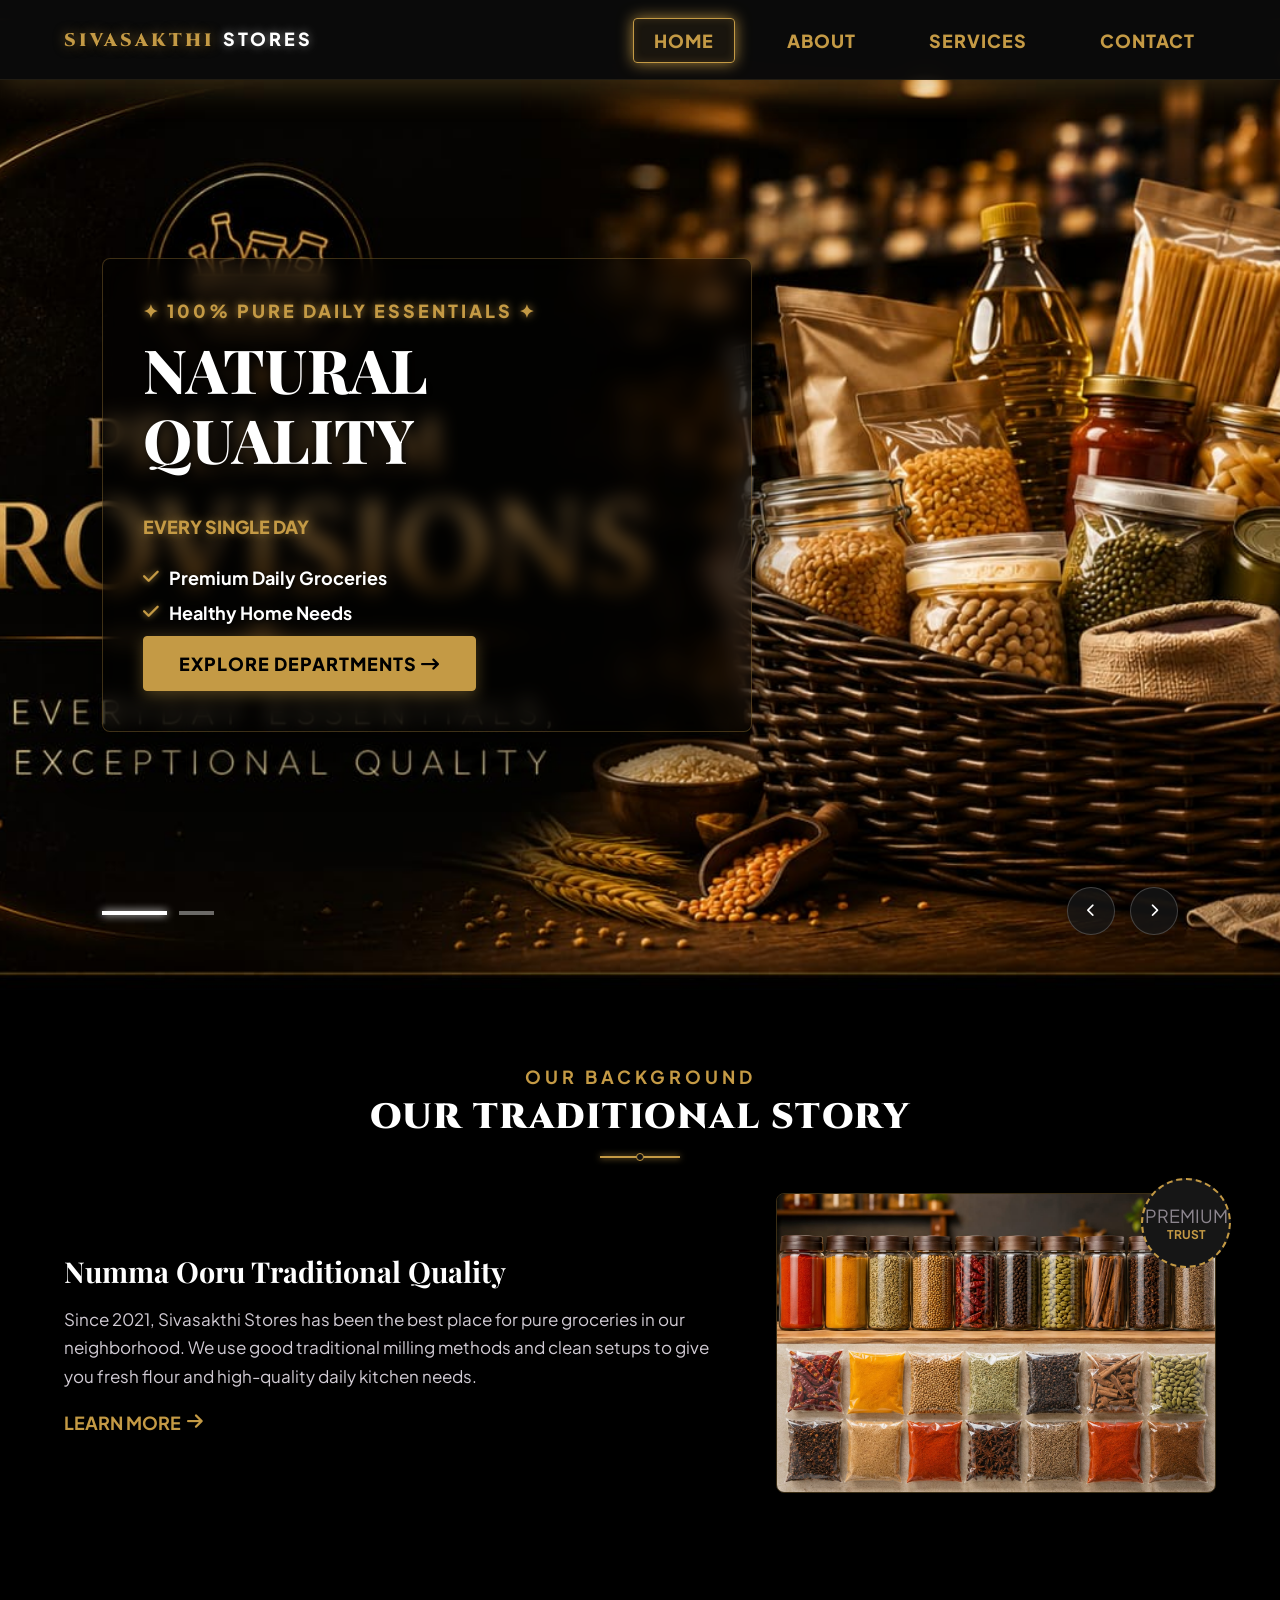
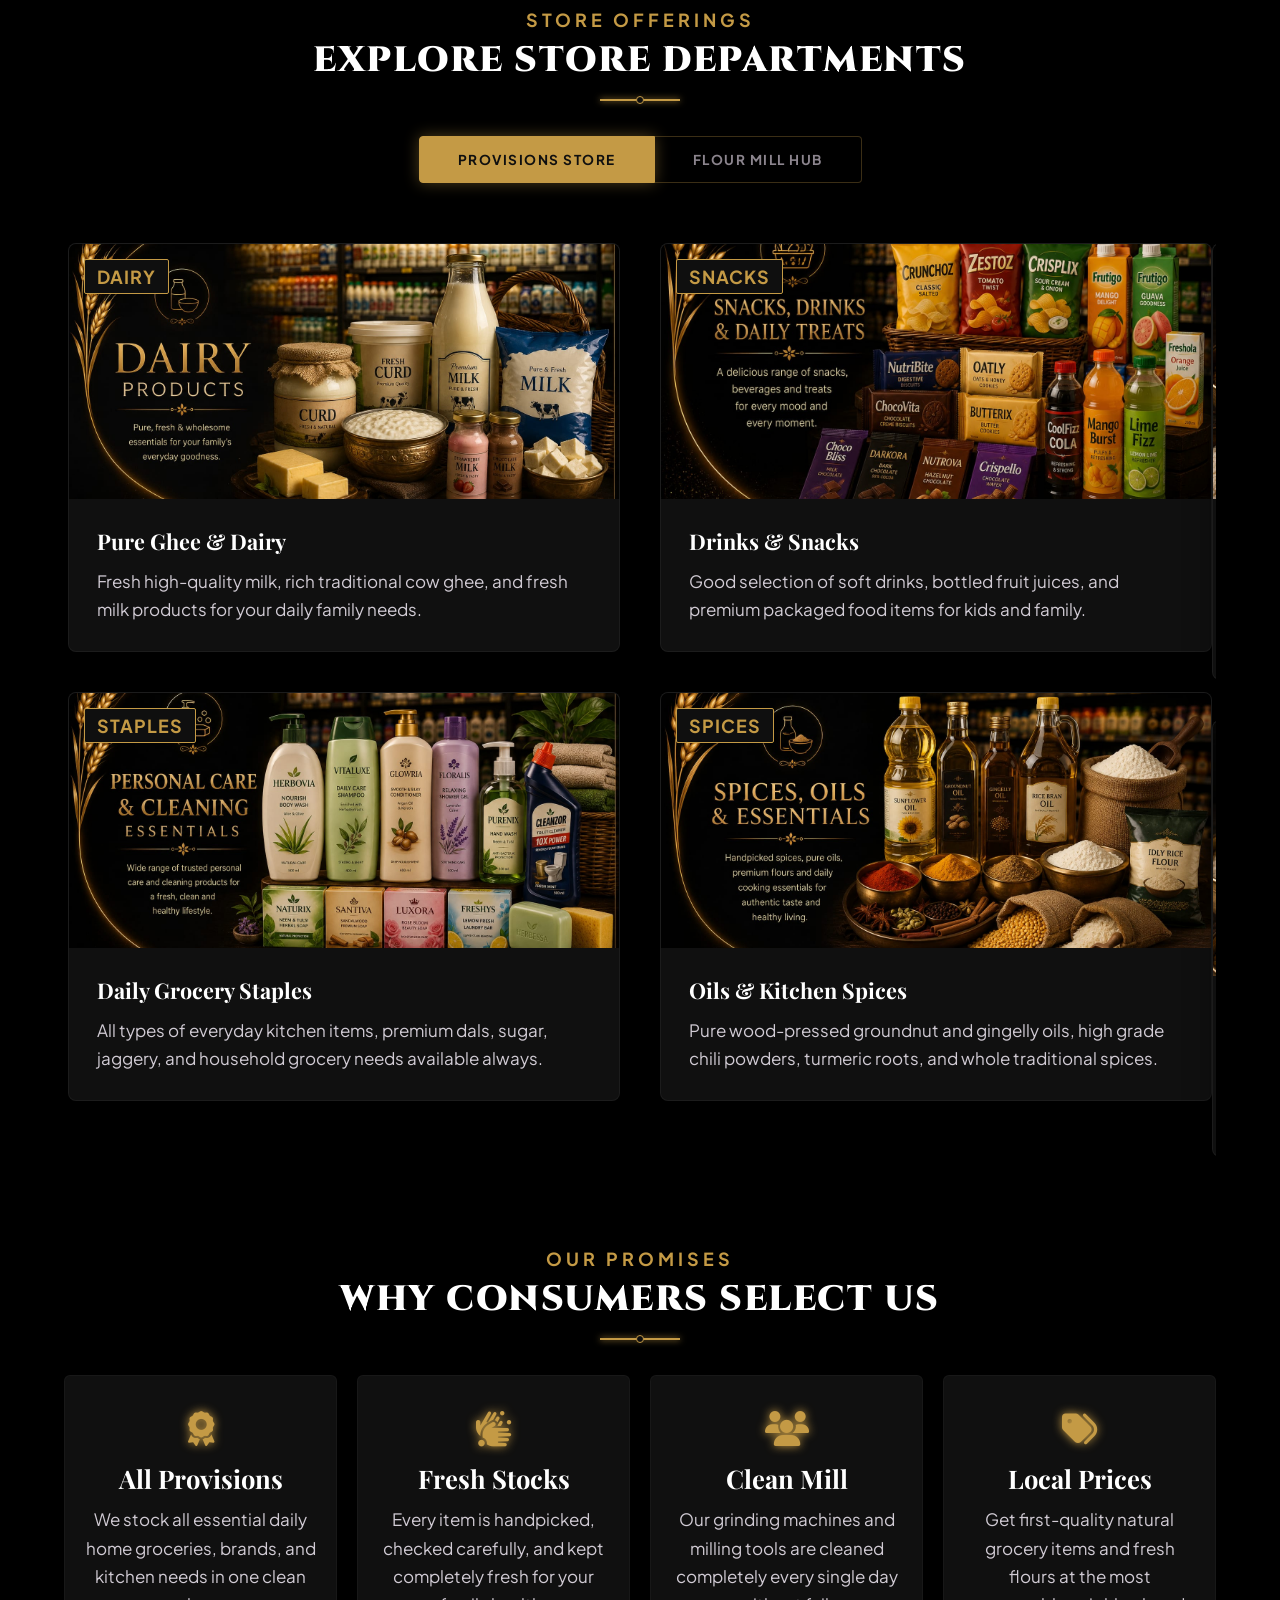
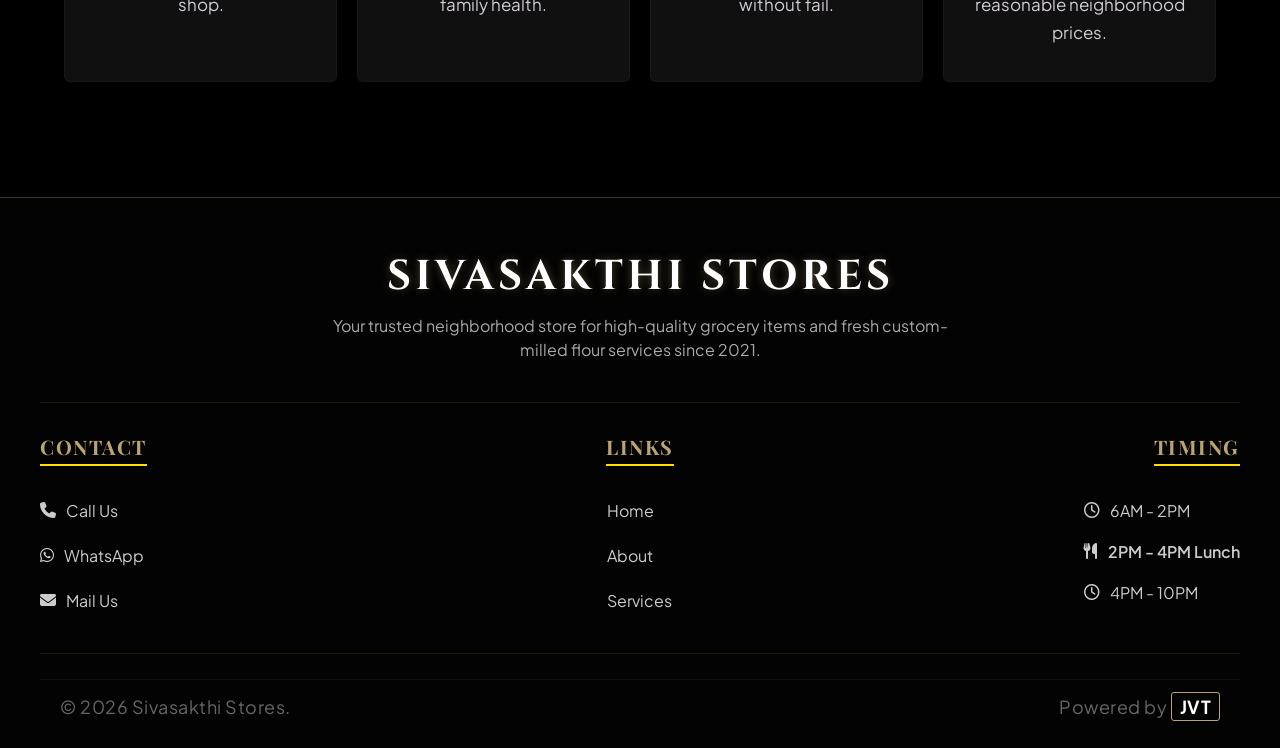
==== commit 71284ad7: "Add files via upload" ====
--- a/index.html
+++ b/index.html
@@ -4,7 +4,7 @@
     <meta charset="UTF-8">
     <meta name="viewport" content="width=device-width, initial-scale=1.0">
     <title>Sivasakthi Stores | Premium Black & Gold</title>
-    <link href="https://fonts.googleapis.com/css2?family=Cinzel:wght@700;900&family=Playfair+Display:wght@700;800&family=Plus+Jakarta+Sans:wght@400;600;700&display=swap" rel="stylesheet">
+    <link href="https://fonts.googleapis.com/css2?family=Cinzel:wght=700;900&family=Playfair+Display:wght=700;800&family=Plus+Jakarta+Sans:wght=400;600;700&display=swap" rel="stylesheet">
     <link rel="stylesheet" href="https://cdnjs.cloudflare.com/ajax/libs/font-awesome/6.4.0/css/all.min.css">
     <link rel="stylesheet" href="style.css">
 </head>
@@ -28,13 +28,13 @@
             <div class="hero-pane-slide" style="background: url('images/hero banner 1.jpg') center/cover no-repeat;">
                 <div class="pane-content-bound floating-animation-package">
                     <span class="pane-mini-badge">✦ 100% PURE DAILY ESSENTIALS ✦</span>
-                    <h1>NATURAL QUALITY <br><span class="gold-text-span">EVERY SINGLE DAY</span></h1>
+                    <h1 class="hero-main-title">NATURAL QUALITY <br><span class="gold-text-span">EVERY SINGLE DAY</span></h1>
                     <div class="pane-feature-bullets">
-                        <p><i class="fa-solid fa-check icon-gold"></i> All Types of High Quality Grocery Items</p>
-                        <p><i class="fa-solid fa-check icon-gold"></i> Fresh Stock and Daily Home Needs Packed Cleanly</p>
+                        <p><i class="fa-solid fa-check icon-gold"></i> Premium Daily Groceries</p>
+                        <p><i class="fa-solid fa-check icon-gold"></i> Healthy Home Needs</p>
                     </div>
                     <div class="pane-buttons-action-row">
-                        <a href="services.html" class="cta-solid-gold">EXPLORE DEPARTMENTS <i class="fa-solid fa-arrow-right-long"></i></a>
+                        <a href="#services-block-anchor" id="heroExploreBtn" class="cta-solid-gold">EXPLORE DEPARTMENTS <i class="fa-solid fa-arrow-right-long"></i></a>
                     </div>
                 </div>
             </div>
@@ -42,13 +42,13 @@
             <div class="hero-pane-slide" style="background: url('images/hero banner 2.jpg') center/cover no-repeat;">
                 <div class="pane-content-bound floating-animation-package">
                     <span class="pane-mini-badge">✦ TRADITIONAL MILLING EXCELLENCE ✦</span>
-                    <h1>SIVASAKTHI <br><span class="gold-text-span">STORES</span></h1>
+                    <h1 class="hero-main-title">SIVASAKTHI <br><span class="gold-text-span">STORES</span></h1>
                     <div class="pane-feature-bullets">
-                        <p><i class="fa-solid fa-wheat-awn icon-gold"></i> Custom Rice and Wheat Grinding Mill</p>
-                        <p><i class="fa-solid fa-basket-shopping icon-gold"></i> Fresh Idli Dosa Batter and Health Mix Powders</p>
+                        <p><i class="fa-solid fa-wheat-awn icon-gold"></i> Custom Flour Milling</p>
+                        <p><i class="fa-solid fa-basket-shopping icon-gold"></i> Fresh Dosa Batter Mix</p>
                     </div>
                     <div class="pane-buttons-action-row">
-                        <a href="services.html" class="cta-solid-gold">VIEW CATALOGUE</a>
+                        <a href="#services-block-anchor" id="heroMillBtn" class="cta-solid-gold">VIEW CATALOGUE</a>
                     </div>
                 </div>
             </div>
@@ -81,12 +81,13 @@
         
         <div class="legacy-layout-flex">
             <div class="legacy-text-envelope">
-                <h3>Numma Ooru Traditional Quality Standards</h3>
-                <p>Since 2021, Sivasakthi Stores has been the best place for pure groceries in our neighborhood. We use good traditional milling methods and clean setups to give you fresh flour and high-quality daily kitchen needs.</p>
-                <a href="about.html" class="legacy-trigger-link">LEARN MORE ABOUT US <i class="fa-solid fa-arrow-right"></i></a>
+                <h3>Numma Ooru Traditional Quality</h3>
+                <p class="desktop-only-txt">Since 2021, Sivasakthi Stores has been the best place for pure groceries in our neighborhood. We use good traditional milling methods and clean setups to give you fresh flour and high-quality daily kitchen needs.</p>
+                <p class="mobile-only-txt">Trusted since 2021 for pure groceries and traditional grain milling services.</p>
+                <a href="about.html" class="legacy-trigger-link">LEARN MORE <i class="fa-solid fa-arrow-right"></i></a>
             </div>
             <div class="legacy-visual-envelope">
-                <img src="images/provisions 5.jpg" alt="Legacy Grains Distribution">
+                <img src="images/provisions 5.jpg" alt="Traditional grains">
                 <div class="traditional-crest-seal">
                     <span class="seal-top">PREMIUM</span>
                     <strong class="seal-main">TRUST</strong>
@@ -114,42 +115,46 @@
                     <div class="panel-matrix-grid">
                         <div class="big-rectangular-card">
                             <div class="card-media-lens">
-                                <img src="images/home 4.jpg" alt="Pure Kitchen Staples">
-                                <span class="card-category-pill">PROVISIONS</span>
-                            </div>
-                            <div class="card-text-deck">
-                                <h3>Pure Ghee & Dairy Products</h3>
-                                <p>Fresh high-quality milk, rich traditional cow ghee, and fresh milk products for your daily family needs.</p>
-                            </div>
-                        </div>
-                        <div class="big-rectangular-card">
-                            <div class="card-media-lens">
-                                <img src="images/home 1.jpg" alt="Cold-Pressed Oils">
-                                <span class="card-category-pill">OILS & DAIRY</span>
-                            </div>
-                            <div class="card-text-deck">
-                                <h3>Daily Drinks & Snacks</h3>
-                                <p>Good selection of soft drinks, bottled fruit juices, and premium packaged food items for kids and family.</p>
-                            </div>
-                        </div>
-                        <div class="big-rectangular-card">
-                            <div class="card-media-lens">
-                                <img src="images/home 2.jpg" alt="Household Staples">
-                                <span class="card-category-pill">DAILY FOODS</span>
+                                <img src="images/home 4.jpg" alt="Ghee">
+                                <span class="card-category-pill">DAIRY</span>
+                            </div>
+                            <div class="card-text-deck">
+                                <h3>Pure Ghee & Dairy</h3>
+                                <p class="desktop-only-txt">Fresh high-quality milk, rich traditional cow ghee, and fresh milk products for your daily family needs.</p>
+                                <p class="mobile-only-txt">Pure cow ghee, fresh milk, and premium dairy essentials.</p>
+                            </div>
+                        </div>
+                        <div class="big-rectangular-card">
+                            <div class="card-media-lens">
+                                <img src="images/home 1.jpg" alt="Snacks">
+                                <span class="card-category-pill">SNACKS</span>
+                            </div>
+                            <div class="card-text-deck">
+                                <h3>Drinks & Snacks</h3>
+                                <p class="desktop-only-txt">Good selection of soft drinks, bottled fruit juices, and premium packaged food items for kids and family.</p>
+                                <p class="mobile-only-txt">Premium juices, soft drinks, and packaged family snacks.</p>
+                            </div>
+                        </div>
+                        <div class="big-rectangular-card">
+                            <div class="card-media-lens">
+                                <img src="images/home 2.jpg" alt="Groceries">
+                                <span class="card-category-pill">STAPLES</span>
                             </div>
                             <div class="card-text-deck">
                                 <h3>Daily Grocery Staples</h3>
-                                <p>All types of everyday kitchen items, premium dals, sugar, jaggery, and household grocery needs available always.</p>
-                            </div>
-                        </div>
-                        <div class="big-rectangular-card">
-                            <div class="card-media-lens">
-                                <img src="images/home 3.jpg" alt="Home Care Solutions">
-                                <span class="card-category-pill">CLEANING</span>
-                            </div>
-                            <div class="card-text-deck">
-                                <h3>Cooking Oils & Kitchen Spices</h3>
-                                <p>Pure wood-pressed groundnut and gingelly oils, high grade chili powders, turmeric roots, and whole traditional spices.</p>
+                                <p class="desktop-only-txt">All types of everyday kitchen items, premium dals, sugar, jaggery, and household grocery needs available always.</p>
+                                <p class="mobile-only-txt">Premium dals, rice varieties, and basic kitchen needs.</p>
+                            </div>
+                        </div>
+                        <div class="big-rectangular-card">
+                            <div class="card-media-lens">
+                                <img src="images/home 3.jpg" alt="Spices">
+                                <span class="card-category-pill">SPICES</span>
+                            </div>
+                            <div class="card-text-deck">
+                                <h3>Oils & Kitchen Spices</h3>
+                                <p class="desktop-only-txt">Pure wood-pressed groundnut and gingelly oils, high grade chili powders, turmeric roots, and whole traditional spices.</p>
+                                <p class="mobile-only-txt">Wood-pressed oils, rich spices, and pure ground powders.</p>
                             </div>
                         </div>
                     </div>
@@ -159,42 +164,46 @@
                     <div class="panel-matrix-grid">
                         <div class="big-rectangular-card">
                             <div class="card-media-lens">
-                                <img src="images/flour 4.jpg" alt="Whole Wheat Atta">
+                                <img src="images/flour 4.jpg" alt="Grinding">
                                 <span class="card-category-pill">MILL HUB</span>
                             </div>
                             <div class="card-text-deck">
-                                <h3>First Quality Grain Grinding</h3>
-                                <p>Traditional machine grinding process for premium whole wheat and grains. Clean methods used to get perfect fine soft flour for your rotis.</p>
-                            </div>
-                        </div>
-                        <div class="big-rectangular-card">
-                            <div class="card-media-lens">
-                                <img src="images/flour 1.jpg" alt="Traditional Rice Flour">
+                                <h3>Grain Grinding</h3>
+                                <p class="desktop-only-txt">Traditional machine grinding process for premium whole wheat and grains. Clean methods used to get perfect fine soft flour for your rotis.</p>
+                                <p class="mobile-only-txt">Hygienic machine grinding for premium soft atta and grains.</p>
+                            </div>
+                        </div>
+                        <div class="big-rectangular-card">
+                            <div class="card-media-lens">
+                                <img src="images/flour 1.jpg" alt="Rice">
                                 <span class="card-category-pill">GRAIN MILL</span>
                             </div>
                             <div class="card-text-deck">
-                                <h3>Native Rice Flour Making</h3>
-                                <p>Special flour making process for raw rice and parboiled rice. Perfectly suited for preparing smooth idiyappams, appams, and evening snacks.</p>
-                            </div>
-                        </div>
-                        <div class="big-rectangular-card">
-                            <div class="card-media-lens">
-                                <img src="images/flour 3.jpg" alt="Idli Dosa Batter">
-                                <span class="card-category-pill">BATTER SECTOR</span>
-                            </div>
-                            <div class="card-text-deck">
-                                <h3>Hygienic Wet Batter Packing</h3>
-                                <p>Clean grinding and secure packing of Idli Dosa wet batter using premium quality Arisi, fresh Urad Dal, and aromatic Vendhaiyam. Zero chemicals added.</p>
-                            </div>
-                        </div>
-                        <div class="big-rectangular-card">
-                            <div class="card-media-lens">
-                                <img src="images/flour 5.jpg" alt="Multi-Grain Healthcare Mixtures">
-                                <span class="card-category-pill">HEALTH FOODS</span>
-                            </div>
-                            <div class="card-text-deck">
-                                <h3>Soft Idli & Crispy Dosa Mix</h3>
-                                <p>Perfect home-ground wet batter mix prepared carefully to help you make ultra-soft puffy idlis and perfectly crispy golden dosas easily at home.</p>
+                                <h3>Rice Flour Making</h3>
+                                <p class="desktop-only-txt">Special flour making process for raw rice and parboiled rice. Perfectly suited for preparing smooth idiyappams, appams, and evening snacks.</p>
+                                <p class="mobile-only-txt">Perfect rice milling for idiyappams, appams, and local snacks.</p>
+                            </div>
+                        </div>
+                        <div class="big-rectangular-card">
+                            <div class="card-media-lens">
+                                <img src="images/flour 3.jpg" alt="Batter">
+                                <span class="card-category-pill">BATTER</span>
+                            </div>
+                            <div class="card-text-deck">
+                                <h3>Wet Batter Packing</h3>
+                                <p class="desktop-only-txt">Clean grinding and secure packing of Idli Dosa wet batter using premium quality Arisi, fresh Urad Dal, and aromatic Vendhaiyam. Zero chemicals added.</p>
+                                <p class="mobile-only-txt">Fresh natural idli dosa wet batter with zero chemicals.</p>
+                            </div>
+                        </div>
+                        <div class="big-rectangular-card">
+                            <div class="card-media-lens">
+                                <img src="images/flour 5.jpg" alt="Idli">
+                                <span class="card-category-pill">HEALTH</span>
+                            </div>
+                            <div class="card-text-deck">
+                                <h3>Idli & Dosa Mix</h3>
+                                <p class="desktop-only-txt">Perfect home-ground wet batter mix prepared carefully to help you make ultra-soft puffy idlis and perfectly crispy golden dosas easily at home.</p>
+                                <p class="mobile-only-txt">Premium standard mix for soft idlis and crispy golden dosas.</p>
                             </div>
                         </div>
                     </div>
@@ -213,64 +222,125 @@
         <div class="commitments-container-grid">
             <div class="commitment-node-box">
                 <i class="fa-solid fa-award icon-gold-large"></i>
-                <h3>All Types of Provisions</h3>
-                <p>We stock all essential daily home groceries, brands, and kitchen needs in one clean shop.</p>
+                <h3>All Provisions</h3>
+                <p class="desktop-only-txt">We stock all essential daily home groceries, brands, and kitchen needs in one clean shop.</p>
+                <p class="mobile-only-txt">All daily essential items stacked under one roof.</p>
             </div>
             <div class="commitment-node-box">
                 <i class="fa-solid fa-hands-wash icon-gold-large"></i>
-                <h3>Best Fresh Stocks</h3>
-                <p>Every item is handpicked, checked carefully, and kept completely fresh for your family health.</p>
+                <h3>Fresh Stocks</h3>
+                <p class="desktop-only-txt">Every item is handpicked, checked carefully, and kept completely fresh for your family health.</p>
+                <p class="mobile-only-txt">Carefully handpicked fresh stocks for family health.</p>
             </div>
             <div class="commitment-node-box">
                 <i class="fa-solid fa-users icon-gold-large"></i>
-                <h3>Clean Grinding Mill</h3>
-                <p>Our grinding machines and milling tools are cleaned completely every single day without fail.</p>
+                <h3>Clean Mill</h3>
+                <p class="desktop-only-txt">Our grinding machines and milling tools are cleaned completely every single day without fail.</p>
+                <p class="mobile-only-txt">Milling machinery deep cleaned every single day.</p>
             </div>
             <div class="commitment-node-box">
                 <i class="fa-solid fa-tags icon-gold-large"></i>
-                <h3>Honest Local Prices</h3>
-                <p>Get first-quality natural grocery items and fresh flours at the most reasonable neighborhood prices.</p>
+                <h3>Local Prices</h3>
+                <p class="desktop-only-txt">Get first-quality natural grocery items and fresh flours at the most reasonable neighborhood prices.</p>
+                <p class="mobile-only-txt">Premium original standards at reasonable local pricing.</p>
             </div>
         </div>
     </section>
 
     <footer class="master-luxury-footer" id="footer-block-anchor">
-        <div class="footer-grid-inside">
-            <div class="footer-brand-summary">
-                <h3>Sivasakthi Stores</h3>
-                <div class="footer-accent-underline"></div>
-                <p>Your premier location for unadulterated house grocery items and precision custom-milled flour wellness since 1994.</p>
-            </div>
-            <div class="footer-links-column">
-                <h4>QUICK LINKS</h4>
-                <a href="index.html">Home Base</a>
-                <a href="about.html">About Story</a>
-                <a href="services.html">Our Services</a>
-                <a href="contact.html" class="contact-direct-link">Our Contact</a>
-            </div>
-            <div class="footer-links-column">
-                <h4>OUR CORE SEGMENTS</h4>
-                <a href="services.html">Fresh Milling Section</a>
-                <a href="services.html">Provisions Base</a>
-            </div>
-            <div class="footer-links-column">
-                <h4>CONTACT DETAILS</h4>
-                <a href="contact.html" class="contact-direct-link" style="text-decoration: none; color: inherit;"><p><i class="fa-solid fa-phone phone-icon-accent"></i> +91 98765 43210</p></a>
-                <a href="contact.html" class="contact-direct-link" style="text-decoration: none; color: inherit;"><p><i class="fa-solid fa-location-dot phone-icon-accent"></i> Main Bazaar, Tamil Nadu.</p></a>
-            </div>
-        </div>
-        <div class="footer-bottom-copyright-bar">
-            <p>&copy; 2026 Sivasakthi Stores. Crafted For Purity & Premium Legacy.</p>
+        <div class="footer-container-stack">
+            
+            <div class="footer-brand-center-row">
+                <h3 class="footer-main-title-glow">SIVASAKTHI STORES</h3>
+                <p class="footer-subtext-desc">Your trusted neighborhood store for high-quality grocery items and fresh custom-milled flour services since 2021.</p>
+            </div>
+            
+            <div class="footer-columns-balance-row" id="masterFooterColumns">
+                
+                <div class="footer-links-column" id="footerColLeft">
+                    <h4 class="column-head-glow">CONTACT</h4>
+                    <div class="footer-contact-items-wrapper">
+                        <a href="tel:+91984121455"><i class="fa-solid fa-phone"></i> Call Us</a>
+                        <a href="https://wa.me/91984121455" target="_blank"><i class="fa-brands fa-whatsapp"></i> WhatsApp</a>
+                        <a href="mailto:sivasakthi1210@gmail.com"><i class="fa-solid fa-envelope"></i> Mail Us</a>
+                    </div>
+                </div>
+                
+                <div class="footer-links-column" id="footerColCenter">
+                    <h4 class="column-head-glow">LINKS</h4>
+                    <nav class="footer-nav-links-deck">
+                        <a href="index.html">Home</a>
+                        <a href="about.html">About</a>
+                        <a href="services.html">Services</a>
+                    </nav>
+                </div>
+                
+                <div class="footer-links-column" id="footerColRight">
+                    <h4 class="column-head-glow">TIMING</h4>
+                    <div class="footer-hours-items-wrapper">
+                        <p><i class="fa-regular fa-clock"></i> 6AM - 2PM</p>
+                        <p class="lunch-highlight-gold"><i class="fa-solid fa-utensils"></i> 2PM - 4PM Lunch</p>
+                        <p><i class="fa-regular fa-clock"></i> 4PM - 10PM</p>
+                    </div>
+                </div>
+                
+            </div>
+            
+            <div class="footer-bottom-copyright-bar">
+                <p class="copyright-txt-block">&copy; 2026 Sivasakthi Stores.</p>
+                <p class="powered-by-jvt-block">Powered by <span class="jvt-gold-badge">JVT</span></p>
+            </div>
+            
         </div>
     </footer>
 
     <script>
-        document.querySelectorAll('.contact-direct-link').forEach(el => {
-            el.addEventListener('click', function(e) {
-                e.stopPropagation(); 
-            });
+        document.addEventListener("DOMContentLoaded", function() {
+            const tabProvisions = document.getElementById('tabProvisionsTrigger');
+            const tabFlour = document.getElementById('tabFlourTrigger');
+            const productTrack = document.getElementById('productWrapperTrack');
+            const heroExploreBtn = document.getElementById('heroExploreBtn');
+            const heroMillBtn = document.getElementById('heroMillBtn');
+
+            function switchToProvisions() {
+                if(tabProvisions && tabFlour && productTrack) {
+                    tabProvisions.classList.add('active');
+                    tabFlour.classList.remove('active');
+                    productTrack.style.transform = 'translateX(0%)';
+                }
+            }
+            function switchToFlour() {
+                if(tabProvisions && tabFlour && productTrack) {
+                    tabFlour.classList.add('active');
+                    tabProvisions.classList.remove('active');
+                    productTrack.style.transform = 'translateX(-50%)';
+                }
+            }
+
+            if(tabProvisions) tabProvisions.addEventListener('click', switchToProvisions);
+            if(tabFlour) tabFlour.addEventListener('click', switchToFlour);
+            if(heroExploreBtn) heroExploreBtn.addEventListener('click', switchToProvisions);
+            if(heroMillBtn) heroMillBtn.addEventListener('click', switchToFlour);
+
+            const slidesTrack = document.getElementById('heroSlidesTrack');
+            const prevBtn = document.getElementById('prevSlideBtn');
+            const nextBtn = document.getElementById('nextSlideBtn');
+            const pips = document.querySelectorAll('.control-pip');
+            let currentSlideIndex = 0;
+
+            function updateHeroSlider(index) {
+                currentSlideIndex = index;
+                if(slidesTrack) slidesTrack.style.transform = `translateX(-${currentSlideIndex * 50}%)`;
+                pips.forEach((pip, i) => {
+                    if(i === currentSlideIndex) pip.classList.add('active');
+                    else pip.classList.remove('active');
+                });
+            }
+
+            if(nextBtn) nextBtn.addEventListener('click', function() { updateHeroSlider((currentSlideIndex + 1) % 2); });
+            if(prevBtn) prevBtn.addEventListener('click', function() { updateHeroSlider((currentSlideIndex - 1 + 2) % 2); });
+            pips.forEach((pip, i) => { pip.addEventListener('click', function() { updateHeroSlider(i); }); });
         });
     </script>
-    <script src="script.js"></script>
 </body>
 </html>
--- a/style.css
+++ b/style.css
@@ -149,6 +149,7 @@
     color: var(--accent-gold-foil) !important; /* Icons changed to rich premium gold alignment */
     text-shadow: 0 0 6px var(--accent-gold-neon-glow) !important;
 }
+
 
 /* Premium matching theme CTA action buttons */
 .cta-solid-gold {
@@ -1937,4 +1938,673 @@
     z-index: 2; /* Sits perfectly on top of the background */
     text-align: center;
     width: 100%;
+}
+
+/* ==========================================================================
+   HERO BANNER FLOATING & ZOOM EFFECTS (style.css oda kadaisiyil add seiyavum)
+
+   ========================================================================== */
+
+/* Image veliya thandavaama iruka wrapper lock */
+.contact-right-small-image-box {
+    overflow: hidden !important;
+}
+
+/* Image ku continuous float animation permanent ah set panrom */
+.contact-right-small-image-box img {
+    transition: transform 0.6s cubic-bezier(0.25, 1, 0.5, 1), box-shadow 0.6s ease !important;
+    animation: contactHeroFloat 4s ease-in-out infinite alternate !important;
+}
+
+/* Mouse mela vaikum bodhu zoom aagi gold shadow adikum */
+.contact-right-small-image-box:hover img {
+    transform: scale(1.08) translateY(-5px) !important;
+    box-shadow: 0 15px 35px rgba(223, 183, 108, 0.35) !important;
+}
+
+/* Floating engine loop */
+@keyframes contactHeroFloat {
+    0% {
+        transform: translateY(0px);
+    }
+    100% {
+        transform: translateY(-12px);
+    }
+}
+
+/* ==========================================================================
+   STRICT MOBILE COMPLIANCE RE-ENGINEERING ZONE (DESKTOP LAYOUT 100% SAFE)
+   ========================================================================== */
+
+@media screen and (max-width: 768px) {
+    /* 1. HERO SLIDER SCALE ENFORCEMENT */
+    .master-hero-viewport {
+        height: 440px !important;
+        min-height: 440px !important;
+        max-height: 440px !important;
+    }
+    .pane-content-bound {
+        padding-top: 30px !important;
+        text-align: center !important;
+    }
+    .pane-content-bound h1 {
+        font-size: 1.7rem !important;
+        line-height: 1.3 !important;
+    }
+    .pane-mini-badge {
+        font-size: 0.7rem !important;
+        padding: 4px 8px !important;
+    }
+    .pane-feature-bullets p {
+        font-size: 0.85rem !important;
+        justify-content: center !important;
+    }
+
+    /* 2. PRODUCTS: MANDATORY 2 ABOVE / 2 BELOW GRID */
+    .panel-matrix-grid {
+        display: grid !important;
+        grid-template-columns: repeat(2, 1fr) !important;
+        gap: 12px !important;
+        width: 100% !important;
+    }
+    .big-rectangular-card {
+        width: 100% !important;
+    }
+    .card-media-lens {
+        height: 110px !important;
+    }
+    .card-text-deck h3 {
+        font-size: 0.95rem !important;
+    }
+    .card-text-deck p {
+        font-size: 0.78rem !important;
+    }
+
+    /* 3. PROMISES SECTOR: STRICT 2 ABOVE / 2 BELOW */
+    .commitments-container-grid {
+        display: grid !important;
+        grid-template-columns: repeat(2, 1fr) !important;
+        gap: 15px !important;
+    }
+
+    /* 4. MASTER FOOTER: ACCESSIBILITY TRIPLE COLUMN SYSTEM */
+    #masterFooterColumns {
+        display: grid !important;
+        grid-template-columns: repeat(3, 1fr) !important; /* Forces 3 parallel columns on mobile */
+        gap: 8px !important;
+        width: 100% !important;
+        box-sizing: border-box !important;
+    }
+    .footer-links-column {
+        width: 100% !important;
+        padding: 0 !important;
+        margin: 0 !important;
+    }
+    
+    /* Left column settings */
+    #footerColLeft {
+        text-align: left !important;
+        align-items: flex-start !important;
+    }
+    .footer-contact-items-wrapper {
+        display: flex !important;
+        flex-direction: column !important;
+        gap: 8px !important;
+        align-items: flex-start !important;
+    }
+    .footer-contact-items-wrapper a, .footer-location-block {
+        font-size: 0.72rem !important;
+        color: #cccccc !important;
+        text-decoration: none !important;
+        display: flex !important;
+        align-items: center !important;
+        gap: 6px !important;
+        text-align: left !important;
+    }
+    .footer-location-block {
+        align-items: flex-start !important;
+    }
+
+    /* Center column settings */
+    #footerColCenter {
+        text-align: center !important;
+        align-items: center !important;
+    }
+    #footerColCenter nav {
+        display: flex !important;
+        flex-direction: column !important;
+        gap: 8px !important;
+        align-items: center !important;
+    }
+    #footerColCenter nav a {
+        font-size: 0.72rem !important;
+        color: #cccccc !important;
+        text-decoration: none !important;
+    }
+
+    /* Right column settings */
+    #footerColRight {
+        text-align: right !important;
+        align-items: flex-end !important;
+    }
+    .footer-hours-items-wrapper {
+        display: flex !important;
+        flex-direction: column !important;
+        gap: 8px !important;
+        align-items: flex-end !important;
+        width: 100% !important;
+    }
+    .footer-hours-items-wrapper p {
+        font-size: 0.72rem !important;
+        color: #ffffff !important;
+        margin: 0 !important;
+        display: flex !important;
+        align-items: center !important;
+        gap: 6px !important;
+        justify-content: flex-end !important;
+    }
+    .footer-hours-items-wrapper p.lunch-text-highlight {
+        color: #ffdf00 !important;
+    }
+
+    /* Column Typography Header Overrides */
+    .column-head-glow {
+        font-size: 0.75rem !important;
+        margin-bottom: 10px !important;
+        letter-spacing: 0.5px !important;
+        width: 100% !important;
+        display: block !important;
+    }
+    #footerColLeft .column-head-glow { text-align: left !important; }
+    #footerColCenter .column-head-glow { text-align: center !important; }
+    #footerColRight .column-head-glow { text-align: right !important; }
+}
+
+/* --- STRICT 2-3 LINES DYNAMIC DRIVER ENGINE --- */
+.mobile-only-txt { display: none !important; }
+.desktop-only-txt { display: block; }
+
+@media screen and (max-width: 768px) {
+    .mobile-only-txt { display: block !important; }
+    .desktop-only-txt { display: none !important; }
+
+    /* Banner Height Compaction Fix */
+    .master-hero-viewport {
+        height: 340px !important;
+        min-height: 340px !important;
+        max-height: 340px !important;
+    }
+    .hero-pane-slide {
+        background-position: top center !important;
+        background-size: cover !important;
+    }
+    .pane-content-bound h1 {
+        font-size: 1.35rem !important;
+        line-height: 1.2 !important;
+    }
+    .pane-feature-bullets p {
+        font-size: 0.75rem !important;
+    }
+
+    /* Balanced 3-Column Parallel Row Footer Grid */
+    #masterFooterColumns {
+        display: grid !important;
+        grid-template-columns: repeat(3, 1fr) !important;
+        gap: 5px !important;
+        width: 100% !important;
+        padding: 0 !important;
+    }
+    .footer-links-column {
+        width: 100% !important;
+    }
+}
+
+/* ==========================================================================
+   ULTIMATE RESPONSE DRIVER FIX & GLOBAL FONT SIZE BOOST ENGINE
+   ========================================================================== */
+
+/* GLOBAL DESKTOP FONT SIZE INCREASE ADJUSTMENTS */
+body {
+    font-size: 17px !important;
+}
+.legacy-text-envelope p, .card-text-deck p, .commitment-node-box p {
+    font-size: 16px !important;
+    line-height: 1.6 !important;
+}
+.legacy-text-envelope h3 {
+    font-size: 1.8rem !important;
+}
+.card-text-deck h3 {
+    font-size: 1.35rem !important;
+}
+
+/* BASE FOOTER CSS STLYES FIXES (DESKTOP ALLIGNMENT MECHANISM) */
+.master-luxury-footer {
+    background: #050505 !important;
+    color: #ffffff !important;
+    padding: 40px 20px 20px 20px !important;
+    border-top: 2px solid #bca374 !important;
+}
+.footer-container-stack {
+    max-width: 1200px !important;
+    margin: 0 auto !important;
+}
+.footer-main-title-glow {
+    font-family: 'Cinzel', serif !important;
+    font-size: 2.4rem !important;
+    margin: 0 0 8px 0 !important;
+    letter-spacing: 3px !important;
+    color: #ffffff !important;
+    text-shadow: 0 0 10px rgba(188, 163, 116, 0.4) !important;
+}
+.footer-subtext-desc {
+    color: #cccccc !important;
+    font-size: 15px !important;
+    max-width: 700px !important;
+    margin: 0 auto 25px auto !important;
+}
+
+/* 3-COLUMN PARALLEL ALIGNMENT MECHANISM (DESKTOP TRIPLE STATIONS) */
+.footer-columns-balance-row {
+    display: flex !important;
+    flex-direction: row !important;
+    justify-content: space-between !important;
+    align-items: flex-start !important;
+    gap: 30px !important;
+    border-bottom: 1px solid rgba(255, 223, 0, 0.15) !important;
+    padding-bottom: 25px !important;
+    margin-bottom: 20px !important;
+}
+.footer-links-column {
+    flex: 1 !important;
+    display: flex !important;
+    flex-direction: column !important;
+}
+#footerColLeft { align-items: flex-start !important; text-align: left !important; }
+#footerColCenter { align-items: center !important; text-align: center !important; }
+#footerColRight { align-items: flex-end !important; text-align: right !important; }
+
+.column-head-glow {
+    color: #ffdf00 !important;
+    font-family: 'Playfair Display', serif !important;
+    font-size: 1.15rem !important;
+    font-weight: 700 !important;
+    margin: 0 0 15px 0 !important;
+    padding-bottom: 4px !important;
+    border-bottom: 2px solid #ffdf00 !important;
+    letter-spacing: 1.5px !important;
+    display: inline-block !important;
+}
+.footer-contact-items-wrapper, .footer-nav-links-deck, .footer-hours-items-wrapper {
+    display: flex !important;
+    flex-direction: column !important;
+    gap: 12px !important;
+}
+.footer-contact-items-wrapper a, .footer-nav-links-deck a, .footer-hours-items-wrapper p {
+    color: #dddddd !important;
+    text-decoration: none !important;
+    font-size: 15px !important;
+    display: flex !important;
+    align-items: center !important;
+    gap: 8px !important;
+    transition: all 0.3s ease !important;
+}
+.footer-contact-items-wrapper a:hover, .footer-nav-links-deck a:hover {
+    color: #ffdf00 !important;
+}
+.lunch-highlight-gold {
+    color: #ffdf00 !important;
+    font-weight: 600 !important;
+}
+.footer-bottom-copyright-bar {
+    display: flex !important;
+    justify-content: space-between !important;
+    align-items: center !important;
+    font-size: 14px !important;
+    color: #999999 !important;
+}
+.jvt-gold-badge {
+    border: 1px solid #ffdf00 !important;
+    padding: 2px 10px !important;
+    border-radius: 4px !important;
+    color: #ffffff !important;
+    font-weight: 700 !important;
+}
+
+/* ==========================================================================
+   MOBILE INTERFACE DRIVER SCREEN DECK RULES (MAX-WIDTH: 768px)
+   ========================================================================== */
+.mobile-only-txt { display: none !important; }
+.desktop-only-txt { display: block; }
+
+@media screen and (max-width: 768px) {
+    .mobile-only-txt { display: block !important; }
+    .desktop-only-txt { display: none !important; }
+
+    /* MOBILE GLOBAL FONT SIZE BOOST */
+    p, span, a {
+        font-size: 14px !important;
+    }
+    h3 {
+        font-size: 16px !important;
+    }
+
+    /* 1. HERO BANNER OVERFLOW COMPRESSION FIX */
+    .master-hero-viewport {
+        height: 380px !important;
+        min-height: 380px !important;
+        max-height: 380px !important;
+    }
+    .hero-pane-slide {
+        background-position: center center !important;
+        background-size: cover !important;
+    }
+    .pane-content-bound {
+        padding: 40px 15px 0 15px !important;
+        text-align: center !important;
+    }
+    .pane-content-bound h1 {
+        font-size: 1.6rem !important; /* Large Font Increase */
+        line-height: 1.3 !important;
+        margin-bottom: 12px !important;
+    }
+    .pane-mini-badge {
+        font-size: 0.75rem !important;
+        padding: 4px 8px !important;
+        margin-bottom: 10px !important;
+    }
+    .pane-feature-bullets p {
+        font-size: 0.95rem !important; /* Visibility Boost */
+        justify-content: center !important;
+        margin-bottom: 6px !important;
+    }
+    .cta-solid-gold {
+        padding: 10px 20px !important;
+        font-size: 0.85rem !important;
+    }
+
+    /* 2. ULTRACLEAN TRIPLE COLUMN PARALLEL INTERFACE (MOBILE FOOTER RESOLUTION) */
+    .footer-brand-center-row {
+        margin-bottom: 20px !important;
+    }
+    .footer-main-title-glow {
+        font-size: 1.9rem !important;
+    }
+    #masterFooterColumns {
+        display: grid !important;
+        grid-template-columns: repeat(3, 1fr) !important; /* Perfect side-by-side matching 1st image */
+        gap: 10px !important;
+        width: 100% !important;
+        padding: 0 !important;
+    }
+    .column-head-glow {
+        font-size: 0.8rem !important; /* Font boost for visibility */
+        margin-bottom: 12px !important;
+        width: 100% !important;
+        border-bottom: 1px solid #ffdf00 !important;
+    }
+    
+    /* Strict Alignments Alignment Engines */
+    #footerColLeft { align-items: flex-start !important; text-align: left !important; }
+    #footerColCenter { align-items: center !important; text-align: center !important; }
+    #footerColRight { align-items: flex-end !important; text-align: right !important; }
+    
+    .footer-contact-items-wrapper a, .footer-nav-links-deck a, .footer-hours-items-wrapper p {
+        font-size: 0.8rem !important; /* Easily readable text */
+    }
+    .footer-hours-items-wrapper p {
+        justify-content: flex-end !important;
+    }
+}/* ==========================================================================
+   GLOBAL BRAND RULES & TEXT SIZING ARCHITECTURE ENGINE
+   ========================================================================== */
+
+/* GLOBAL DESKTOP FONTS AND VISIBILITY BOOST */
+body {
+    font-size: 19px !important; /* General size boost */
+    background: #000;
+    color: #fff;
+    margin: 0;
+}
+p, span, a {
+    font-size: 18px !important; /* Structural line visibility boost */
+}
+h2 {
+    font-size: 2.2rem !important;
+}
+h3 {
+    font-size: 1.6rem !important;
+}
+.legacy-text-envelope p, .card-text-deck p, .commitment-node-box p {
+    font-size: 17px !important;
+    line-height: 1.65 !important;
+}
+
+/* PAZHAYA STYLISH DESKTOP FOOTER ARCHITECTURE DEFINED */
+.master-luxury-footer {
+    background: #030303 !important;
+    color: #ffffff !important;
+    padding: 50px 40px 30px 40px !important;
+    border-top: 1px solid rgba(188, 163, 116, 0.3) !important;
+}
+.footer-container-stack {
+    max-width: 1200px !important;
+    margin: 0 auto !important;
+}
+.footer-brand-center-row {
+    text-align: center !important;
+    margin-bottom: 40px !important;
+}
+.footer-main-title-glow {
+    font-family: 'Cinzel', serif !important;
+    font-size: 2.6rem !important;
+    margin: 0 0 10px 0 !important;
+    letter-spacing: 4px !important;
+    color: #ffffff !important;
+}
+.footer-subtext-desc {
+    color: #aaaaaa !important;
+    font-size: 16px !important;
+    max-width: 650px !important;
+    margin: 0 auto !important;
+    line-height: 1.5 !important;
+}
+.footer-columns-balance-row {
+    display: flex !important;
+    flex-direction: row !important;
+    justify-content: space-between !important;
+    align-items: flex-start !important;
+    gap: 40px !important;
+    border-top: 1px solid rgba(255, 223, 0, 0.1) !important;
+    border-bottom: 1px solid rgba(255, 223, 0, 0.1) !important;
+    padding: 30px 0 !important;
+    margin-bottom: 25px !important;
+}
+.footer-links-column {
+    flex: 1 !important;
+    display: flex !important;
+    flex-direction: column !important;
+}
+#footerColLeft { align-items: flex-start !important; text-align: left !important; }
+#footerColCenter { align-items: center !important; text-align: center !important; }
+#footerColRight { align-items: flex-end !important; text-align: right !important; }
+
+.column-head-glow {
+    color: #bca374 !important;
+    font-family: 'Playfair Display', serif !important;
+    font-size: 1.25rem !important;
+    font-weight: 700 !important;
+    margin: 0 0 18px 0 !important;
+    letter-spacing: 1.5px !important;
+    text-transform: uppercase !important;
+}
+.footer-contact-items-wrapper, .footer-nav-links-deck, .footer-hours-items-wrapper {
+    display: flex !important;
+    flex-direction: column !important;
+    gap: 12px !important;
+}
+.footer-contact-items-wrapper a, .footer-nav-links-deck a, .footer-hours-items-wrapper p {
+    color: #cccccc !important;
+    text-decoration: none !important;
+    font-size: 16px !important;
+    display: flex !important;
+    align-items: center !important;
+    gap: 10px !important;
+}
+.lunch-highlight-gold {
+    color: #ffdf00 !important;
+    font-weight: 600 !important;
+}
+.footer-bottom-copyright-bar {
+    display: flex !important;
+    justify-content: space-between !important;
+    align-items: center !important;
+    font-size: 15px !important;
+    color: #777777 !important;
+}
+.jvt-gold-badge {
+    border: 1px solid #bca374 !important;
+    padding: 2px 8px !important;
+    border-radius: 3px !important;
+    color: #fff !important;
+}
+
+/* ==========================================================================
+   MOBILE RESPONSIVE RESOLUTION ENGINE (MAX-WIDTH: 768px)
+   ========================================================================== */
+.mobile-only-txt { display: none !important; }
+.desktop-only-txt { display: block; }
+
+@media screen and (max-width: 768px) {
+    .mobile-only-txt { display: block !important; }
+    .desktop-only-txt { display: none !important; }
+
+    /* MOBILE FONTS GLOBAL INCREMENT */
+    p, span, a, div {
+        font-size: 15px !important; /* Visible legible font scale */
+    }
+    h2 {
+        font-size: 1.6rem !important;
+    }
+    h3 {
+        font-size: 1.2rem !important;
+    }
+
+    /* HERO IMAGE REDUCTION & TEXT OVERLAY REDUCTION CRASH FIX */
+    .master-hero-viewport {
+        height: 310px !important; /* Normal compact sizing */
+        min-height: 310px !important;
+        max-height: 310px !important;
+    }
+    .hero-pane-slide {
+        background-position: center center !important;
+        background-size: contain !important; /* Contained image logic - NO OVER-ZOOM */
+        background-color: #000000 !important;
+    }
+    .pane-content-bound {
+        padding: 25px 15px 0 15px !important;
+        text-align: center !important;
+        background: rgba(0, 0, 0, 0.55) !important; /* Dark tint sheet to isolate overlay text */
+        height: 100% !important;
+    }
+    .pane-content-bound h1.hero-main-title {
+        font-size: 1.25rem !important; /* Reduced layout text width from double size */
+        line-height: 1.3 !important;
+        margin-top: 5px !important;
+        margin-bottom: 8px !important;
+        letter-spacing: 1px !important;
+    }
+    .pane-mini-badge {
+        font-size: 0.65rem !important;
+        padding: 3px 6px !important;
+        margin-bottom: 6px !important;
+    }
+    .pane-feature-bullets {
+        margin-bottom: 10px !important;
+    }
+    .pane-feature-bullets p {
+        font-size: 0.85rem !important;
+        margin-bottom: 4px !important;
+        justify-content: center !important;
+    }
+    .cta-solid-gold {
+        padding: 8px 16px !important;
+        font-size: 0.75rem !important;
+    }
+
+    /* PAZHAYA SYSTEM LAYOUT STYLE FOR MOBILE FOOTER */
+    .master-luxury-footer {
+        padding: 30px 15px 20px 15px !important;
+    }
+    .footer-main-title-glow {
+        font-size: 1.8rem !important;
+    }
+    .footer-columns-balance-row {
+        flex-direction: column !important; /* Linear stacked columns alignment as requested */
+        gap: 25px !important;
+        text-align: left !important;
+        padding: 20px 0 !important;
+    }
+    #footerColLeft, #footerColCenter, #footerColRight {
+        align-items: flex-start !important;
+        text-align: left !important;
+        width: 100% !important;
+    }
+    #footerColCenter nav.footer-nav-links-deck {
+        align-items: flex-start !important;
+    }
+    .column-head-glow {
+        font-size: 1rem !important;
+        margin-bottom: 12px !important;
+        border-bottom: 1px solid #bca374 !important;
+        width: 100% !important;
+        padding-bottom: 2px !important;
+    }
+    .footer-hours-items-wrapper p {
+        justify-content: flex-start !important;
+    }
+}
+
+@media screen and (max-width: 992px) {
+    /* Navbar fix */
+    .master-luxury-nav, .mockup-master-navbar {
+        position: fixed !important;
+        top: 0 !important;
+        width: 100% !important;
+        height: 70px !important;
+        z-index: 9999 !important;
+    }
+
+    /* Hero Fix - NO ZOOM, FULL VISIBILITY */
+    .master-hero-viewport {
+        height: 250px !important;
+        margin-top: 70px !important;
+        width: 100% !important;
+    }
+    .hero-pane-slide {
+        background-size: cover !important;
+        background-position: center !important;
+        height: 250px !important;
+    }
+
+    /* Content Fix */
+    .pane-content-bound {
+        width: 90% !important;
+        padding: 15px !important;
+        background: rgba(0,0,0,0.6) !important;
+    }
+
+    /* Product Section Stack */
+    .showcase-panels-track {
+        display: block !important;
+        width: 100% !important;
+    }
+    .showcase-panel-unit {
+        width: 100% !important;
+        margin-bottom: 20px !important;
+    }
+    .panel-matrix-grid {
+        display: block !important;
+        width: 100% !important;
+    }
 }
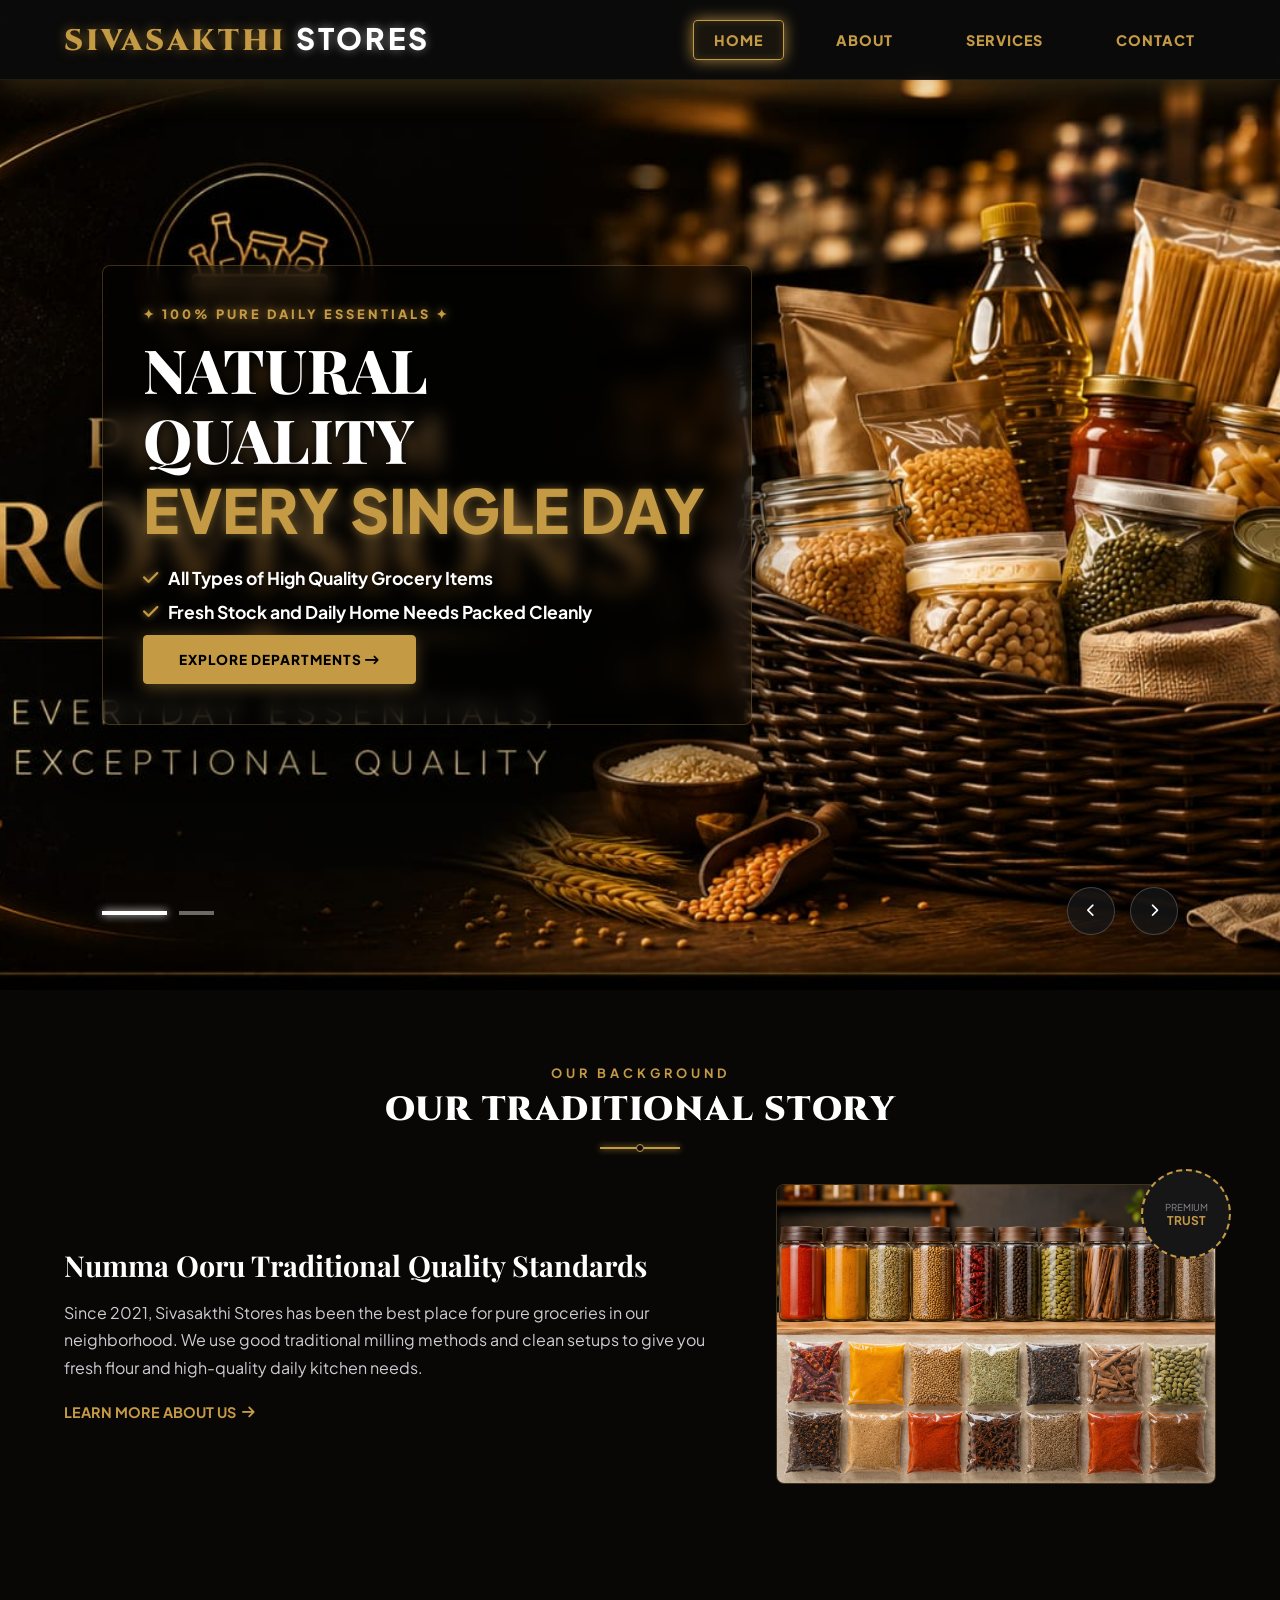
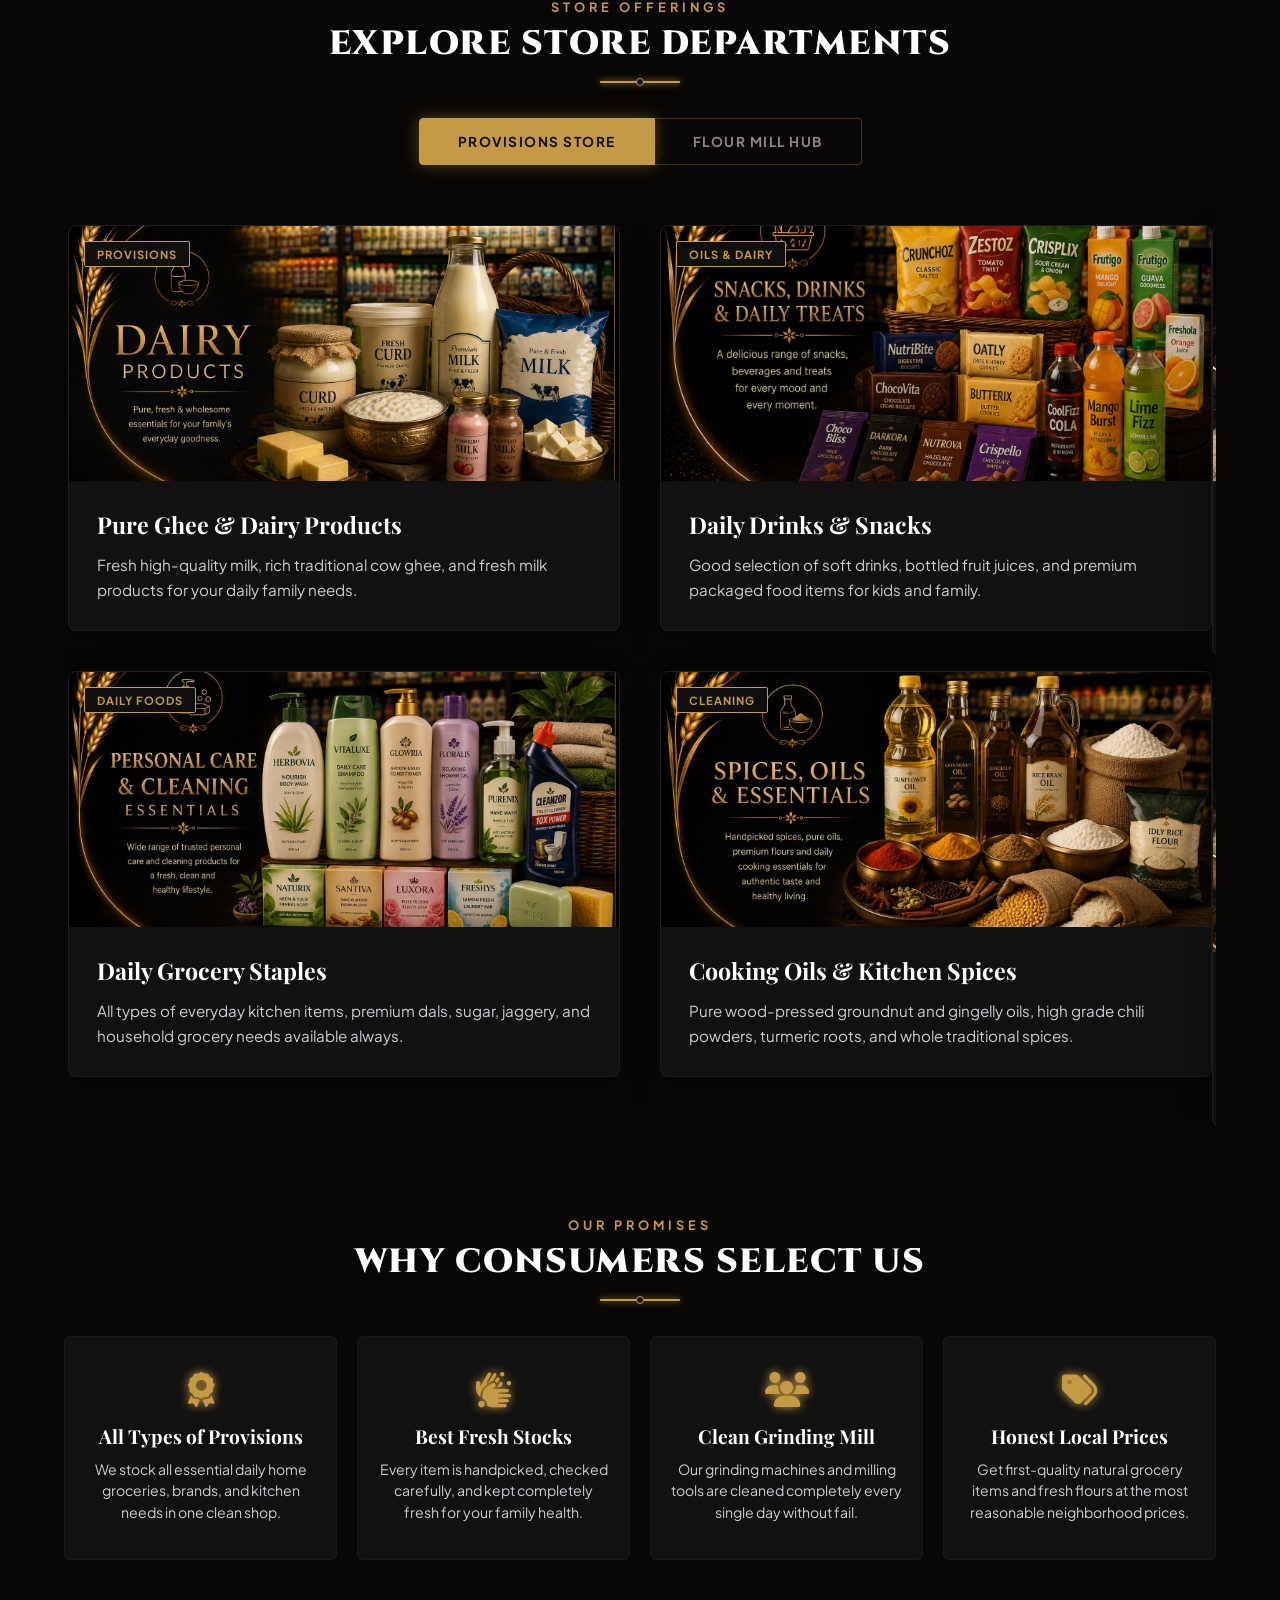
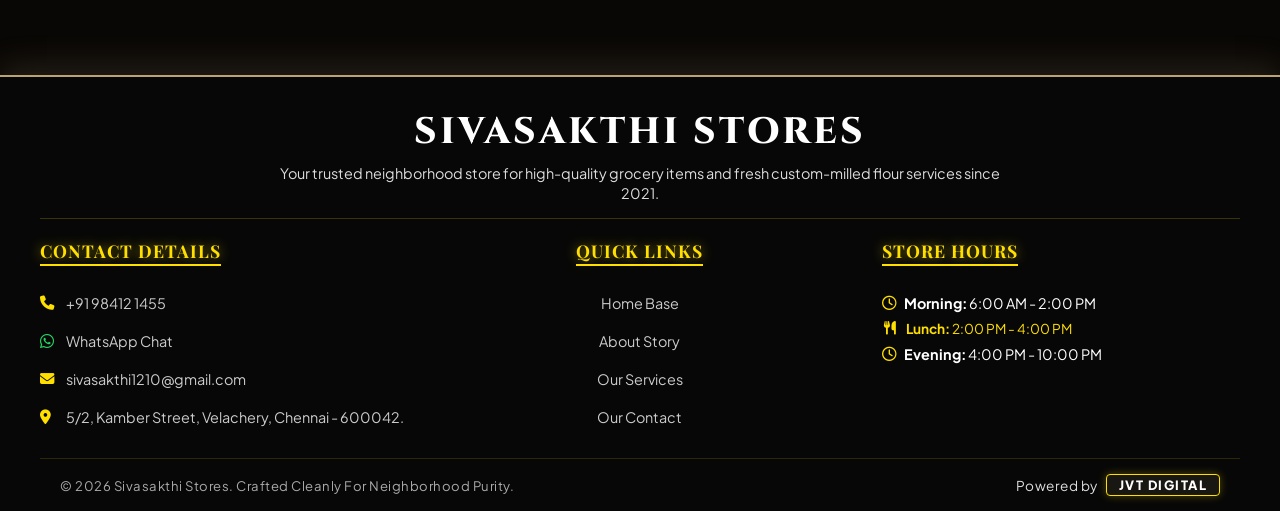
==== commit 1fe86df7: "Add files via upload" ====
--- a/index.html
+++ b/index.html
@@ -4,7 +4,7 @@
     <meta charset="UTF-8">
     <meta name="viewport" content="width=device-width, initial-scale=1.0">
     <title>Sivasakthi Stores | Premium Black & Gold</title>
-    <link href="https://fonts.googleapis.com/css2?family=Cinzel:wght=700;900&family=Playfair+Display:wght=700;800&family=Plus+Jakarta+Sans:wght=400;600;700&display=swap" rel="stylesheet">
+    <link href="https://fonts.googleapis.com/css2?family=Cinzel:wght@700;900&family=Playfair+Display:wght@700;800&family=Plus+Jakarta+Sans:wght@400;600;700&display=swap" rel="stylesheet">
     <link rel="stylesheet" href="https://cdnjs.cloudflare.com/ajax/libs/font-awesome/6.4.0/css/all.min.css">
     <link rel="stylesheet" href="style.css">
 </head>
@@ -28,13 +28,13 @@
             <div class="hero-pane-slide" style="background: url('images/hero banner 1.jpg') center/cover no-repeat;">
                 <div class="pane-content-bound floating-animation-package">
                     <span class="pane-mini-badge">✦ 100% PURE DAILY ESSENTIALS ✦</span>
-                    <h1 class="hero-main-title">NATURAL QUALITY <br><span class="gold-text-span">EVERY SINGLE DAY</span></h1>
+                    <h1>NATURAL QUALITY <br><span class="gold-text-span">EVERY SINGLE DAY</span></h1>
                     <div class="pane-feature-bullets">
-                        <p><i class="fa-solid fa-check icon-gold"></i> Premium Daily Groceries</p>
-                        <p><i class="fa-solid fa-check icon-gold"></i> Healthy Home Needs</p>
+                        <p><i class="fa-solid fa-check icon-gold"></i> All Types of High Quality Grocery Items</p>
+                        <p><i class="fa-solid fa-check icon-gold"></i> Fresh Stock and Daily Home Needs Packed Cleanly</p>
                     </div>
                     <div class="pane-buttons-action-row">
-                        <a href="#services-block-anchor" id="heroExploreBtn" class="cta-solid-gold">EXPLORE DEPARTMENTS <i class="fa-solid fa-arrow-right-long"></i></a>
+                        <a href="services.html" class="cta-solid-gold">EXPLORE DEPARTMENTS <i class="fa-solid fa-arrow-right-long"></i></a>
                     </div>
                 </div>
             </div>
@@ -42,13 +42,13 @@
             <div class="hero-pane-slide" style="background: url('images/hero banner 2.jpg') center/cover no-repeat;">
                 <div class="pane-content-bound floating-animation-package">
                     <span class="pane-mini-badge">✦ TRADITIONAL MILLING EXCELLENCE ✦</span>
-                    <h1 class="hero-main-title">SIVASAKTHI <br><span class="gold-text-span">STORES</span></h1>
+                    <h1>SIVASAKTHI <br><span class="gold-text-span">STORES</span></h1>
                     <div class="pane-feature-bullets">
-                        <p><i class="fa-solid fa-wheat-awn icon-gold"></i> Custom Flour Milling</p>
-                        <p><i class="fa-solid fa-basket-shopping icon-gold"></i> Fresh Dosa Batter Mix</p>
+                        <p><i class="fa-solid fa-wheat-awn icon-gold"></i> Custom Rice and Wheat Grinding Mill</p>
+                        <p><i class="fa-solid fa-basket-shopping icon-gold"></i> Fresh Idli Dosa Batter and Health Mix Powders</p>
                     </div>
                     <div class="pane-buttons-action-row">
-                        <a href="#services-block-anchor" id="heroMillBtn" class="cta-solid-gold">VIEW CATALOGUE</a>
+                        <a href="services.html" class="cta-solid-gold">VIEW CATALOGUE</a>
                     </div>
                 </div>
             </div>
@@ -81,13 +81,12 @@
         
         <div class="legacy-layout-flex">
             <div class="legacy-text-envelope">
-                <h3>Numma Ooru Traditional Quality</h3>
-                <p class="desktop-only-txt">Since 2021, Sivasakthi Stores has been the best place for pure groceries in our neighborhood. We use good traditional milling methods and clean setups to give you fresh flour and high-quality daily kitchen needs.</p>
-                <p class="mobile-only-txt">Trusted since 2021 for pure groceries and traditional grain milling services.</p>
-                <a href="about.html" class="legacy-trigger-link">LEARN MORE <i class="fa-solid fa-arrow-right"></i></a>
+                <h3>Numma Ooru Traditional Quality Standards</h3>
+                <p>Since 2021, Sivasakthi Stores has been the best place for pure groceries in our neighborhood. We use good traditional milling methods and clean setups to give you fresh flour and high-quality daily kitchen needs.</p>
+                <a href="about.html" class="legacy-trigger-link">LEARN MORE ABOUT US <i class="fa-solid fa-arrow-right"></i></a>
             </div>
             <div class="legacy-visual-envelope">
-                <img src="images/provisions 5.jpg" alt="Traditional grains">
+                <img src="images/provisions 5.jpg" alt="Legacy Grains Distribution">
                 <div class="traditional-crest-seal">
                     <span class="seal-top">PREMIUM</span>
                     <strong class="seal-main">TRUST</strong>
@@ -115,46 +114,42 @@
                     <div class="panel-matrix-grid">
                         <div class="big-rectangular-card">
                             <div class="card-media-lens">
-                                <img src="images/home 4.jpg" alt="Ghee">
-                                <span class="card-category-pill">DAIRY</span>
-                            </div>
-                            <div class="card-text-deck">
-                                <h3>Pure Ghee & Dairy</h3>
-                                <p class="desktop-only-txt">Fresh high-quality milk, rich traditional cow ghee, and fresh milk products for your daily family needs.</p>
-                                <p class="mobile-only-txt">Pure cow ghee, fresh milk, and premium dairy essentials.</p>
-                            </div>
-                        </div>
-                        <div class="big-rectangular-card">
-                            <div class="card-media-lens">
-                                <img src="images/home 1.jpg" alt="Snacks">
-                                <span class="card-category-pill">SNACKS</span>
-                            </div>
-                            <div class="card-text-deck">
-                                <h3>Drinks & Snacks</h3>
-                                <p class="desktop-only-txt">Good selection of soft drinks, bottled fruit juices, and premium packaged food items for kids and family.</p>
-                                <p class="mobile-only-txt">Premium juices, soft drinks, and packaged family snacks.</p>
-                            </div>
-                        </div>
-                        <div class="big-rectangular-card">
-                            <div class="card-media-lens">
-                                <img src="images/home 2.jpg" alt="Groceries">
-                                <span class="card-category-pill">STAPLES</span>
+                                <img src="images/home 4.jpg" alt="Pure Kitchen Staples">
+                                <span class="card-category-pill">PROVISIONS</span>
+                            </div>
+                            <div class="card-text-deck">
+                                <h3>Pure Ghee & Dairy Products</h3>
+                                <p>Fresh high-quality milk, rich traditional cow ghee, and fresh milk products for your daily family needs.</p>
+                            </div>
+                        </div>
+                        <div class="big-rectangular-card">
+                            <div class="card-media-lens">
+                                <img src="images/home 1.jpg" alt="Cold-Pressed Oils">
+                                <span class="card-category-pill">OILS & DAIRY</span>
+                            </div>
+                            <div class="card-text-deck">
+                                <h3>Daily Drinks & Snacks</h3>
+                                <p>Good selection of soft drinks, bottled fruit juices, and premium packaged food items for kids and family.</p>
+                            </div>
+                        </div>
+                        <div class="big-rectangular-card">
+                            <div class="card-media-lens">
+                                <img src="images/home 2.jpg" alt="Household Staples">
+                                <span class="card-category-pill">DAILY FOODS</span>
                             </div>
                             <div class="card-text-deck">
                                 <h3>Daily Grocery Staples</h3>
-                                <p class="desktop-only-txt">All types of everyday kitchen items, premium dals, sugar, jaggery, and household grocery needs available always.</p>
-                                <p class="mobile-only-txt">Premium dals, rice varieties, and basic kitchen needs.</p>
-                            </div>
-                        </div>
-                        <div class="big-rectangular-card">
-                            <div class="card-media-lens">
-                                <img src="images/home 3.jpg" alt="Spices">
-                                <span class="card-category-pill">SPICES</span>
-                            </div>
-                            <div class="card-text-deck">
-                                <h3>Oils & Kitchen Spices</h3>
-                                <p class="desktop-only-txt">Pure wood-pressed groundnut and gingelly oils, high grade chili powders, turmeric roots, and whole traditional spices.</p>
-                                <p class="mobile-only-txt">Wood-pressed oils, rich spices, and pure ground powders.</p>
+                                <p>All types of everyday kitchen items, premium dals, sugar, jaggery, and household grocery needs available always.</p>
+                            </div>
+                        </div>
+                        <div class="big-rectangular-card">
+                            <div class="card-media-lens">
+                                <img src="images/home 3.jpg" alt="Home Care Solutions">
+                                <span class="card-category-pill">CLEANING</span>
+                            </div>
+                            <div class="card-text-deck">
+                                <h3>Cooking Oils & Kitchen Spices</h3>
+                                <p>Pure wood-pressed groundnut and gingelly oils, high grade chili powders, turmeric roots, and whole traditional spices.</p>
                             </div>
                         </div>
                     </div>
@@ -164,46 +159,42 @@
                     <div class="panel-matrix-grid">
                         <div class="big-rectangular-card">
                             <div class="card-media-lens">
-                                <img src="images/flour 4.jpg" alt="Grinding">
+                                <img src="images/flour 4.jpg" alt="Whole Wheat Atta">
                                 <span class="card-category-pill">MILL HUB</span>
                             </div>
                             <div class="card-text-deck">
-                                <h3>Grain Grinding</h3>
-                                <p class="desktop-only-txt">Traditional machine grinding process for premium whole wheat and grains. Clean methods used to get perfect fine soft flour for your rotis.</p>
-                                <p class="mobile-only-txt">Hygienic machine grinding for premium soft atta and grains.</p>
-                            </div>
-                        </div>
-                        <div class="big-rectangular-card">
-                            <div class="card-media-lens">
-                                <img src="images/flour 1.jpg" alt="Rice">
+                                <h3>First Quality Grain Grinding</h3>
+                                <p>Traditional machine grinding process for premium whole wheat and grains. Clean methods used to get perfect fine soft flour for your rotis.</p>
+                            </div>
+                        </div>
+                        <div class="big-rectangular-card">
+                            <div class="card-media-lens">
+                                <img src="images/flour 1.jpg" alt="Traditional Rice Flour">
                                 <span class="card-category-pill">GRAIN MILL</span>
                             </div>
                             <div class="card-text-deck">
-                                <h3>Rice Flour Making</h3>
-                                <p class="desktop-only-txt">Special flour making process for raw rice and parboiled rice. Perfectly suited for preparing smooth idiyappams, appams, and evening snacks.</p>
-                                <p class="mobile-only-txt">Perfect rice milling for idiyappams, appams, and local snacks.</p>
-                            </div>
-                        </div>
-                        <div class="big-rectangular-card">
-                            <div class="card-media-lens">
-                                <img src="images/flour 3.jpg" alt="Batter">
-                                <span class="card-category-pill">BATTER</span>
-                            </div>
-                            <div class="card-text-deck">
-                                <h3>Wet Batter Packing</h3>
-                                <p class="desktop-only-txt">Clean grinding and secure packing of Idli Dosa wet batter using premium quality Arisi, fresh Urad Dal, and aromatic Vendhaiyam. Zero chemicals added.</p>
-                                <p class="mobile-only-txt">Fresh natural idli dosa wet batter with zero chemicals.</p>
-                            </div>
-                        </div>
-                        <div class="big-rectangular-card">
-                            <div class="card-media-lens">
-                                <img src="images/flour 5.jpg" alt="Idli">
-                                <span class="card-category-pill">HEALTH</span>
-                            </div>
-                            <div class="card-text-deck">
-                                <h3>Idli & Dosa Mix</h3>
-                                <p class="desktop-only-txt">Perfect home-ground wet batter mix prepared carefully to help you make ultra-soft puffy idlis and perfectly crispy golden dosas easily at home.</p>
-                                <p class="mobile-only-txt">Premium standard mix for soft idlis and crispy golden dosas.</p>
+                                <h3>Native Rice Flour Making</h3>
+                                <p>Special flour making process for raw rice and parboiled rice. Perfectly suited for preparing smooth idiyappams, appams, and evening snacks.</p>
+                            </div>
+                        </div>
+                        <div class="big-rectangular-card">
+                            <div class="card-media-lens">
+                                <img src="images/flour 3.jpg" alt="Idli Dosa Batter">
+                                <span class="card-category-pill">BATTER SECTOR</span>
+                            </div>
+                            <div class="card-text-deck">
+                                <h3>Hygienic Wet Batter Packing</h3>
+                                <p>Clean grinding and secure packing of Idli Dosa wet batter using premium quality Arisi, fresh Urad Dal, and aromatic Vendhaiyam. Zero chemicals added.</p>
+                            </div>
+                        </div>
+                        <div class="big-rectangular-card">
+                            <div class="card-media-lens">
+                                <img src="images/flour 5.jpg" alt="Multi-Grain Healthcare Mixtures">
+                                <span class="card-category-pill">HEALTH FOODS</span>
+                            </div>
+                            <div class="card-text-deck">
+                                <h3>Soft Idli & Crispy Dosa Mix</h3>
+                                <p>Perfect home-ground wet batter mix prepared carefully to help you make ultra-soft puffy idlis and perfectly crispy golden dosas easily at home.</p>
                             </div>
                         </div>
                     </div>
@@ -222,125 +213,144 @@
         <div class="commitments-container-grid">
             <div class="commitment-node-box">
                 <i class="fa-solid fa-award icon-gold-large"></i>
-                <h3>All Provisions</h3>
-                <p class="desktop-only-txt">We stock all essential daily home groceries, brands, and kitchen needs in one clean shop.</p>
-                <p class="mobile-only-txt">All daily essential items stacked under one roof.</p>
+                <h3>All Types of Provisions</h3>
+                <p>We stock all essential daily home groceries, brands, and kitchen needs in one clean shop.</p>
             </div>
             <div class="commitment-node-box">
                 <i class="fa-solid fa-hands-wash icon-gold-large"></i>
-                <h3>Fresh Stocks</h3>
-                <p class="desktop-only-txt">Every item is handpicked, checked carefully, and kept completely fresh for your family health.</p>
-                <p class="mobile-only-txt">Carefully handpicked fresh stocks for family health.</p>
+                <h3>Best Fresh Stocks</h3>
+                <p>Every item is handpicked, checked carefully, and kept completely fresh for your family health.</p>
             </div>
             <div class="commitment-node-box">
                 <i class="fa-solid fa-users icon-gold-large"></i>
-                <h3>Clean Mill</h3>
-                <p class="desktop-only-txt">Our grinding machines and milling tools are cleaned completely every single day without fail.</p>
-                <p class="mobile-only-txt">Milling machinery deep cleaned every single day.</p>
+                <h3>Clean Grinding Mill</h3>
+                <p>Our grinding machines and milling tools are cleaned completely every single day without fail.</p>
             </div>
             <div class="commitment-node-box">
                 <i class="fa-solid fa-tags icon-gold-large"></i>
-                <h3>Local Prices</h3>
-                <p class="desktop-only-txt">Get first-quality natural grocery items and fresh flours at the most reasonable neighborhood prices.</p>
-                <p class="mobile-only-txt">Premium original standards at reasonable local pricing.</p>
+                <h3>Honest Local Prices</h3>
+                <p>Get first-quality natural grocery items and fresh flours at the most reasonable neighborhood prices.</p>
             </div>
         </div>
     </section>
 
-    <footer class="master-luxury-footer" id="footer-block-anchor">
-        <div class="footer-container-stack">
-            
-            <div class="footer-brand-center-row">
-                <h3 class="footer-main-title-glow">SIVASAKTHI STORES</h3>
-                <p class="footer-subtext-desc">Your trusted neighborhood store for high-quality grocery items and fresh custom-milled flour services since 2021.</p>
-            </div>
-            
-            <div class="footer-columns-balance-row" id="masterFooterColumns">
-                
-                <div class="footer-links-column" id="footerColLeft">
-                    <h4 class="column-head-glow">CONTACT</h4>
-                    <div class="footer-contact-items-wrapper">
-                        <a href="tel:+91984121455"><i class="fa-solid fa-phone"></i> Call Us</a>
-                        <a href="https://wa.me/91984121455" target="_blank"><i class="fa-brands fa-whatsapp"></i> WhatsApp</a>
-                        <a href="mailto:sivasakthi1210@gmail.com"><i class="fa-solid fa-envelope"></i> Mail Us</a>
-                    </div>
-                </div>
-                
-                <div class="footer-links-column" id="footerColCenter">
-                    <h4 class="column-head-glow">LINKS</h4>
-                    <nav class="footer-nav-links-deck">
-                        <a href="index.html">Home</a>
-                        <a href="about.html">About</a>
-                        <a href="services.html">Services</a>
-                    </nav>
-                </div>
-                
-                <div class="footer-links-column" id="footerColRight">
-                    <h4 class="column-head-glow">TIMING</h4>
-                    <div class="footer-hours-items-wrapper">
-                        <p><i class="fa-regular fa-clock"></i> 6AM - 2PM</p>
-                        <p class="lunch-highlight-gold"><i class="fa-solid fa-utensils"></i> 2PM - 4PM Lunch</p>
-                        <p><i class="fa-regular fa-clock"></i> 4PM - 10PM</p>
-                    </div>
-                </div>
-                
-            </div>
-            
-            <div class="footer-bottom-copyright-bar">
-                <p class="copyright-txt-block">&copy; 2026 Sivasakthi Stores.</p>
-                <p class="powered-by-jvt-block">Powered by <span class="jvt-gold-badge">JVT</span></p>
+    <footer class="master-luxury-footer" id="footer-block-anchor" style="padding: 25px 20px 15px 20px; background: #050505; color: #fff; font-family: 'Plus Jakarta Sans', sans-serif; position: relative; border-top: 2px solid #bca374; box-shadow: 0 -10px 30px rgba(188, 163, 116, 0.15);">
+        
+        <style>
+            @keyframes intenseGoldRadiance {
+                0% { text-shadow: 0 0 10px #bca374, 0 0 20px #bca374, 0 0 30px #8a6f3e; }
+                50% { text-shadow: 0 0 20px #fff, 0 0 35px #ffdf00, 0 0 50px #bca374, 0 0 65px #8a6f3e; }
+                100% { text-shadow: 0 0 10px #bca374, 0 0 20px #bca374, 0 0 30px #8a6f3e; }
+            }
+            .pure-gold-glow {
+                color: #ffffff !important;
+                font-weight: 800;
+                animation: intenseGoldRadiance 3s infinite ease-in-out;
+            }
+            .column-head-glow {
+                color: #ffdf00 !important;
+                text-shadow: 0 0 12px rgba(255, 223, 0, 0.6);
+                border-bottom: 2px solid #ffdf00 !important;
+                font-weight: 700;
+                letter-spacing: 1.5px;
+            }
+            .link-hover-glow a {
+                transition: all 0.3s cubic-bezier(0.25, 0.8, 0.25, 1);
+            }
+            .link-hover-glow a:hover {
+                color: #ffdf00 !important;
+                text-shadow: 0 0 15px #ffdf00, 0 0 25px #bca374;
+                transform: scale(1.03);
+                padding-left: 5px;
+            }
+            .jvt-ultimate-badge {
+                animation: intenseGoldRadiance 4s infinite ease-in-out;
+                transition: all 0.3s ease;
+                background: rgba(188, 163, 116, 0.1);
+            }
+            .jvt-ultimate-badge:hover {
+                background: #ffdf00 !important;
+                color: #000000 !important;
+                -webkit-text-fill-color: #000000 !important;
+                box-shadow: 0 0 30px #ffdf00, 0 0 50px #bca374 !important;
+                text-shadow: none !important;
+            }
+        </style>
+
+        <div class="footer-container-stack" style="max-width: 1200px; margin: 0 auto;">
+            
+            <div class="footer-brand-center-row" style="text-align: center; margin-bottom: 20px; border-bottom: 1px solid rgba(255, 223, 0, 0.2); padding-bottom: 15px;">
+                <h3 class="pure-gold-glow" style="font-family: 'Cinzel', serif; font-size: 2.3rem; margin: 0 0 6px 0; letter-spacing: 3px;">SIVASAKTHI STORES</h3>
+                <p style="max-width: 750px; margin: 0 auto; color: #dddddd; font-size: 0.9rem; line-height: 1.4;">Your trusted neighborhood store for high-quality grocery items and fresh custom-milled flour services since 2021.</p>
+            </div>
+            
+            <div class="footer-columns-balance-row" style="display: grid; grid-template-columns: repeat(auto-fit, minmax(280px, 1fr)); gap: 25px; margin-bottom: 20px;">
+                
+                <div class="footer-links-column link-hover-glow" style="display: flex; flex-direction: column; align-items: flex-start;">
+                    <h4 class="column-head-glow" style="font-family: 'Playfair Display', serif; font-size: 1.1rem; margin: 0 0 12px 0; text-transform: uppercase; padding-bottom: 2px;">Contact Details</h4>
+                    <div style="display: flex; flex-direction: column; gap: 8px; width: 100%;">
+                        <a href="tel:+91984121455" style="text-decoration: none; color: #cccccc; font-size: 0.9rem; display: flex; align-items: center; gap: 10px;">
+                            <i class="fa-solid fa-phone" style="color: #ffdf00; width: 16px;"></i> +91 98412 1455
+                        </a>
+                        <a href="https://wa.me/91984121455" target="_blank" style="text-decoration: none; color: #cccccc; font-size: 0.9rem; display: flex; align-items: center; gap: 10px;">
+                            <i class="fa-brands fa-whatsapp" style="color: #25D366; width: 16px; font-size: 1rem;"></i> WhatsApp Chat
+                        </a>
+                        <a href="mailto:sivasakthi1210@gmail.com" style="text-decoration: none; color: #cccccc; font-size: 0.9rem; display: flex; align-items: center; gap: 10px;">
+                            <i class="fa-solid fa-envelope" style="color: #ffdf00; width: 16px;"></i> sivasakthi1210@gmail.com
+                        </a>
+                        <div style="color: #cccccc; font-size: 0.9rem; display: flex; align-items: flex-start; gap: 10px; line-height: 1.3;">
+                            <i class="fa-solid fa-location-dot" style="color: #ffdf00; width: 16px; margin-top: 2px;"></i> 
+                            <span>5/2, Kamber Street, Velachery, Chennai - 600042.</span>
+                        </div>
+                    </div>
+                </div>
+                
+                <div class="footer-links-column link-hover-glow" style="display: flex; flex-direction: column; align-items: center; text-align: center;">
+                    <h4 class="column-head-glow" style="font-family: 'Playfair Display', serif; font-size: 1.1rem; margin: 0 0 12px 0; text-transform: uppercase; padding-bottom: 2px;">Quick Links</h4>
+                    <div style="display: flex; flex-direction: column; gap: 8px;">
+                        <a href="https://anusri-dev.github.io/sivasakthi-stores/index.html" style="text-decoration: none; color: #cccccc; font-size: 0.9rem; display: block;">Home Base</a>
+                        <a href="https://anusri-dev.github.io/sivasakthi-stores/about.html" style="text-decoration: none; color: #cccccc; font-size: 0.9rem; display: block;">About Story</a>
+                        <a href="https://anusri-dev.github.io/sivasakthi-stores/services.html" style="text-decoration: none; color: #cccccc; font-size: 0.9rem; display: block;">Our Services</a>
+                        <a href="https://anusri-dev.github.io/sivasakthi-stores/contact.html" style="text-decoration: none; color: #cccccc; font-size: 0.9rem; display: block;">Our Contact</a>
+                    </div>
+                </div>
+                
+                <div class="footer-links-column" style="display: flex; flex-direction: column; align-items: flex-start; padding-left: 25px;">
+                    <h4 class="column-head-glow" style="font-family: 'Playfair Display', serif; font-size: 1.1rem; margin: 0 0 12px 0; text-transform: uppercase; padding-bottom: 2px;">Store Hours</h4>
+                    <div style="display: flex; flex-direction: column; gap: 8px; width: 100%;">
+                        <p style="margin: 0; color: #ffffff; font-size: 0.9rem; display: flex; align-items: center; gap: 8px;">
+                            <i class="fa-regular fa-clock" style="color: #ffdf00; width: 14px;"></i>
+                            <span><strong>Morning:</strong> 6:00 AM - 2:00 PM</span>
+                        </p>
+                        <p style="margin: 0; color: #ffdf00; font-size: 0.85rem; display: flex; align-items: center; gap: 8px; padding-left: 2px;">
+                            <i class="fa-solid fa-utensils" style="color: #ffdf00; width: 14px;"></i>
+                            <span><strong>Lunch:</strong> 2:00 PM - 4:00 PM</span>
+                        </p>
+                        <p style="margin: 0; color: #ffffff; font-size: 0.9rem; display: flex; align-items: center; gap: 8px;">
+                            <i class="fa-regular fa-clock" style="color: #ffdf00; width: 14px;"></i>
+                            <span><strong>Evening:</strong> 4:00 PM - 10:00 PM</span>
+                        </p>
+                    </div>
+                </div>
+                
+            </div>
+            
+            <div class="footer-bottom-copyright-bar" style="display: flex; justify-content: space-between; align-items: center; flex-wrap: wrap; gap: 15px; border-top: 1px solid rgba(255,223,0,0.15); padding-top: 15px;">
+                <p style="margin: 0; font-size: 0.82rem; color: #aaaaaa;">&copy; 2026 Sivasakthi Stores. Crafted Cleanly For Neighborhood Purity.</p>
+                <p style="margin: 0; font-size: 0.85rem; color: #dddddd; display: flex; align-items: center; gap: 8px; letter-spacing: 0.5px;">
+                    Powered by <span class="jvt-ultimate-badge" style="color: #ffffff; font-weight: 800; border: 1px solid #ffdf00; padding: 2px 12px; border-radius: 4px; font-size: 0.8rem; letter-spacing: 1.5px; box-shadow: 0 0 8px rgba(255, 223, 0, 0.3);">JVT DIGITAL</span>
+                </p>
             </div>
             
         </div>
     </footer>
-
     <script>
-        document.addEventListener("DOMContentLoaded", function() {
-            const tabProvisions = document.getElementById('tabProvisionsTrigger');
-            const tabFlour = document.getElementById('tabFlourTrigger');
-            const productTrack = document.getElementById('productWrapperTrack');
-            const heroExploreBtn = document.getElementById('heroExploreBtn');
-            const heroMillBtn = document.getElementById('heroMillBtn');
-
-            function switchToProvisions() {
-                if(tabProvisions && tabFlour && productTrack) {
-                    tabProvisions.classList.add('active');
-                    tabFlour.classList.remove('active');
-                    productTrack.style.transform = 'translateX(0%)';
-                }
-            }
-            function switchToFlour() {
-                if(tabProvisions && tabFlour && productTrack) {
-                    tabFlour.classList.add('active');
-                    tabProvisions.classList.remove('active');
-                    productTrack.style.transform = 'translateX(-50%)';
-                }
-            }
-
-            if(tabProvisions) tabProvisions.addEventListener('click', switchToProvisions);
-            if(tabFlour) tabFlour.addEventListener('click', switchToFlour);
-            if(heroExploreBtn) heroExploreBtn.addEventListener('click', switchToProvisions);
-            if(heroMillBtn) heroMillBtn.addEventListener('click', switchToFlour);
-
-            const slidesTrack = document.getElementById('heroSlidesTrack');
-            const prevBtn = document.getElementById('prevSlideBtn');
-            const nextBtn = document.getElementById('nextSlideBtn');
-            const pips = document.querySelectorAll('.control-pip');
-            let currentSlideIndex = 0;
-
-            function updateHeroSlider(index) {
-                currentSlideIndex = index;
-                if(slidesTrack) slidesTrack.style.transform = `translateX(-${currentSlideIndex * 50}%)`;
-                pips.forEach((pip, i) => {
-                    if(i === currentSlideIndex) pip.classList.add('active');
-                    else pip.classList.remove('active');
-                });
-            }
-
-            if(nextBtn) nextBtn.addEventListener('click', function() { updateHeroSlider((currentSlideIndex + 1) % 2); });
-            if(prevBtn) prevBtn.addEventListener('click', function() { updateHeroSlider((currentSlideIndex - 1 + 2) % 2); });
-            pips.forEach((pip, i) => { pip.addEventListener('click', function() { updateHeroSlider(i); }); });
+        document.querySelectorAll('.contact-direct-link').forEach(el => {
+            el.addEventListener('click', function(e) {
+                e.stopPropagation(); 
+            });
         });
     </script>
+    <script src="script.js"></script>
 </body>
 </html>
--- a/style.css
+++ b/style.css
@@ -1942,7 +1942,6 @@
 
 /* ==========================================================================
    HERO BANNER FLOATING & ZOOM EFFECTS (style.css oda kadaisiyil add seiyavum)
-
    ========================================================================== */
 
 /* Image veliya thandavaama iruka wrapper lock */
@@ -1972,639 +1971,3 @@
     }
 }
 
-/* ==========================================================================
-   STRICT MOBILE COMPLIANCE RE-ENGINEERING ZONE (DESKTOP LAYOUT 100% SAFE)
-   ========================================================================== */
-
-@media screen and (max-width: 768px) {
-    /* 1. HERO SLIDER SCALE ENFORCEMENT */
-    .master-hero-viewport {
-        height: 440px !important;
-        min-height: 440px !important;
-        max-height: 440px !important;
-    }
-    .pane-content-bound {
-        padding-top: 30px !important;
-        text-align: center !important;
-    }
-    .pane-content-bound h1 {
-        font-size: 1.7rem !important;
-        line-height: 1.3 !important;
-    }
-    .pane-mini-badge {
-        font-size: 0.7rem !important;
-        padding: 4px 8px !important;
-    }
-    .pane-feature-bullets p {
-        font-size: 0.85rem !important;
-        justify-content: center !important;
-    }
-
-    /* 2. PRODUCTS: MANDATORY 2 ABOVE / 2 BELOW GRID */
-    .panel-matrix-grid {
-        display: grid !important;
-        grid-template-columns: repeat(2, 1fr) !important;
-        gap: 12px !important;
-        width: 100% !important;
-    }
-    .big-rectangular-card {
-        width: 100% !important;
-    }
-    .card-media-lens {
-        height: 110px !important;
-    }
-    .card-text-deck h3 {
-        font-size: 0.95rem !important;
-    }
-    .card-text-deck p {
-        font-size: 0.78rem !important;
-    }
-
-    /* 3. PROMISES SECTOR: STRICT 2 ABOVE / 2 BELOW */
-    .commitments-container-grid {
-        display: grid !important;
-        grid-template-columns: repeat(2, 1fr) !important;
-        gap: 15px !important;
-    }
-
-    /* 4. MASTER FOOTER: ACCESSIBILITY TRIPLE COLUMN SYSTEM */
-    #masterFooterColumns {
-        display: grid !important;
-        grid-template-columns: repeat(3, 1fr) !important; /* Forces 3 parallel columns on mobile */
-        gap: 8px !important;
-        width: 100% !important;
-        box-sizing: border-box !important;
-    }
-    .footer-links-column {
-        width: 100% !important;
-        padding: 0 !important;
-        margin: 0 !important;
-    }
-    
-    /* Left column settings */
-    #footerColLeft {
-        text-align: left !important;
-        align-items: flex-start !important;
-    }
-    .footer-contact-items-wrapper {
-        display: flex !important;
-        flex-direction: column !important;
-        gap: 8px !important;
-        align-items: flex-start !important;
-    }
-    .footer-contact-items-wrapper a, .footer-location-block {
-        font-size: 0.72rem !important;
-        color: #cccccc !important;
-        text-decoration: none !important;
-        display: flex !important;
-        align-items: center !important;
-        gap: 6px !important;
-        text-align: left !important;
-    }
-    .footer-location-block {
-        align-items: flex-start !important;
-    }
-
-    /* Center column settings */
-    #footerColCenter {
-        text-align: center !important;
-        align-items: center !important;
-    }
-    #footerColCenter nav {
-        display: flex !important;
-        flex-direction: column !important;
-        gap: 8px !important;
-        align-items: center !important;
-    }
-    #footerColCenter nav a {
-        font-size: 0.72rem !important;
-        color: #cccccc !important;
-        text-decoration: none !important;
-    }
-
-    /* Right column settings */
-    #footerColRight {
-        text-align: right !important;
-        align-items: flex-end !important;
-    }
-    .footer-hours-items-wrapper {
-        display: flex !important;
-        flex-direction: column !important;
-        gap: 8px !important;
-        align-items: flex-end !important;
-        width: 100% !important;
-    }
-    .footer-hours-items-wrapper p {
-        font-size: 0.72rem !important;
-        color: #ffffff !important;
-        margin: 0 !important;
-        display: flex !important;
-        align-items: center !important;
-        gap: 6px !important;
-        justify-content: flex-end !important;
-    }
-    .footer-hours-items-wrapper p.lunch-text-highlight {
-        color: #ffdf00 !important;
-    }
-
-    /* Column Typography Header Overrides */
-    .column-head-glow {
-        font-size: 0.75rem !important;
-        margin-bottom: 10px !important;
-        letter-spacing: 0.5px !important;
-        width: 100% !important;
-        display: block !important;
-    }
-    #footerColLeft .column-head-glow { text-align: left !important; }
-    #footerColCenter .column-head-glow { text-align: center !important; }
-    #footerColRight .column-head-glow { text-align: right !important; }
-}
-
-/* --- STRICT 2-3 LINES DYNAMIC DRIVER ENGINE --- */
-.mobile-only-txt { display: none !important; }
-.desktop-only-txt { display: block; }
-
-@media screen and (max-width: 768px) {
-    .mobile-only-txt { display: block !important; }
-    .desktop-only-txt { display: none !important; }
-
-    /* Banner Height Compaction Fix */
-    .master-hero-viewport {
-        height: 340px !important;
-        min-height: 340px !important;
-        max-height: 340px !important;
-    }
-    .hero-pane-slide {
-        background-position: top center !important;
-        background-size: cover !important;
-    }
-    .pane-content-bound h1 {
-        font-size: 1.35rem !important;
-        line-height: 1.2 !important;
-    }
-    .pane-feature-bullets p {
-        font-size: 0.75rem !important;
-    }
-
-    /* Balanced 3-Column Parallel Row Footer Grid */
-    #masterFooterColumns {
-        display: grid !important;
-        grid-template-columns: repeat(3, 1fr) !important;
-        gap: 5px !important;
-        width: 100% !important;
-        padding: 0 !important;
-    }
-    .footer-links-column {
-        width: 100% !important;
-    }
-}
-
-/* ==========================================================================
-   ULTIMATE RESPONSE DRIVER FIX & GLOBAL FONT SIZE BOOST ENGINE
-   ========================================================================== */
-
-/* GLOBAL DESKTOP FONT SIZE INCREASE ADJUSTMENTS */
-body {
-    font-size: 17px !important;
-}
-.legacy-text-envelope p, .card-text-deck p, .commitment-node-box p {
-    font-size: 16px !important;
-    line-height: 1.6 !important;
-}
-.legacy-text-envelope h3 {
-    font-size: 1.8rem !important;
-}
-.card-text-deck h3 {
-    font-size: 1.35rem !important;
-}
-
-/* BASE FOOTER CSS STLYES FIXES (DESKTOP ALLIGNMENT MECHANISM) */
-.master-luxury-footer {
-    background: #050505 !important;
-    color: #ffffff !important;
-    padding: 40px 20px 20px 20px !important;
-    border-top: 2px solid #bca374 !important;
-}
-.footer-container-stack {
-    max-width: 1200px !important;
-    margin: 0 auto !important;
-}
-.footer-main-title-glow {
-    font-family: 'Cinzel', serif !important;
-    font-size: 2.4rem !important;
-    margin: 0 0 8px 0 !important;
-    letter-spacing: 3px !important;
-    color: #ffffff !important;
-    text-shadow: 0 0 10px rgba(188, 163, 116, 0.4) !important;
-}
-.footer-subtext-desc {
-    color: #cccccc !important;
-    font-size: 15px !important;
-    max-width: 700px !important;
-    margin: 0 auto 25px auto !important;
-}
-
-/* 3-COLUMN PARALLEL ALIGNMENT MECHANISM (DESKTOP TRIPLE STATIONS) */
-.footer-columns-balance-row {
-    display: flex !important;
-    flex-direction: row !important;
-    justify-content: space-between !important;
-    align-items: flex-start !important;
-    gap: 30px !important;
-    border-bottom: 1px solid rgba(255, 223, 0, 0.15) !important;
-    padding-bottom: 25px !important;
-    margin-bottom: 20px !important;
-}
-.footer-links-column {
-    flex: 1 !important;
-    display: flex !important;
-    flex-direction: column !important;
-}
-#footerColLeft { align-items: flex-start !important; text-align: left !important; }
-#footerColCenter { align-items: center !important; text-align: center !important; }
-#footerColRight { align-items: flex-end !important; text-align: right !important; }
-
-.column-head-glow {
-    color: #ffdf00 !important;
-    font-family: 'Playfair Display', serif !important;
-    font-size: 1.15rem !important;
-    font-weight: 700 !important;
-    margin: 0 0 15px 0 !important;
-    padding-bottom: 4px !important;
-    border-bottom: 2px solid #ffdf00 !important;
-    letter-spacing: 1.5px !important;
-    display: inline-block !important;
-}
-.footer-contact-items-wrapper, .footer-nav-links-deck, .footer-hours-items-wrapper {
-    display: flex !important;
-    flex-direction: column !important;
-    gap: 12px !important;
-}
-.footer-contact-items-wrapper a, .footer-nav-links-deck a, .footer-hours-items-wrapper p {
-    color: #dddddd !important;
-    text-decoration: none !important;
-    font-size: 15px !important;
-    display: flex !important;
-    align-items: center !important;
-    gap: 8px !important;
-    transition: all 0.3s ease !important;
-}
-.footer-contact-items-wrapper a:hover, .footer-nav-links-deck a:hover {
-    color: #ffdf00 !important;
-}
-.lunch-highlight-gold {
-    color: #ffdf00 !important;
-    font-weight: 600 !important;
-}
-.footer-bottom-copyright-bar {
-    display: flex !important;
-    justify-content: space-between !important;
-    align-items: center !important;
-    font-size: 14px !important;
-    color: #999999 !important;
-}
-.jvt-gold-badge {
-    border: 1px solid #ffdf00 !important;
-    padding: 2px 10px !important;
-    border-radius: 4px !important;
-    color: #ffffff !important;
-    font-weight: 700 !important;
-}
-
-/* ==========================================================================
-   MOBILE INTERFACE DRIVER SCREEN DECK RULES (MAX-WIDTH: 768px)
-   ========================================================================== */
-.mobile-only-txt { display: none !important; }
-.desktop-only-txt { display: block; }
-
-@media screen and (max-width: 768px) {
-    .mobile-only-txt { display: block !important; }
-    .desktop-only-txt { display: none !important; }
-
-    /* MOBILE GLOBAL FONT SIZE BOOST */
-    p, span, a {
-        font-size: 14px !important;
-    }
-    h3 {
-        font-size: 16px !important;
-    }
-
-    /* 1. HERO BANNER OVERFLOW COMPRESSION FIX */
-    .master-hero-viewport {
-        height: 380px !important;
-        min-height: 380px !important;
-        max-height: 380px !important;
-    }
-    .hero-pane-slide {
-        background-position: center center !important;
-        background-size: cover !important;
-    }
-    .pane-content-bound {
-        padding: 40px 15px 0 15px !important;
-        text-align: center !important;
-    }
-    .pane-content-bound h1 {
-        font-size: 1.6rem !important; /* Large Font Increase */
-        line-height: 1.3 !important;
-        margin-bottom: 12px !important;
-    }
-    .pane-mini-badge {
-        font-size: 0.75rem !important;
-        padding: 4px 8px !important;
-        margin-bottom: 10px !important;
-    }
-    .pane-feature-bullets p {
-        font-size: 0.95rem !important; /* Visibility Boost */
-        justify-content: center !important;
-        margin-bottom: 6px !important;
-    }
-    .cta-solid-gold {
-        padding: 10px 20px !important;
-        font-size: 0.85rem !important;
-    }
-
-    /* 2. ULTRACLEAN TRIPLE COLUMN PARALLEL INTERFACE (MOBILE FOOTER RESOLUTION) */
-    .footer-brand-center-row {
-        margin-bottom: 20px !important;
-    }
-    .footer-main-title-glow {
-        font-size: 1.9rem !important;
-    }
-    #masterFooterColumns {
-        display: grid !important;
-        grid-template-columns: repeat(3, 1fr) !important; /* Perfect side-by-side matching 1st image */
-        gap: 10px !important;
-        width: 100% !important;
-        padding: 0 !important;
-    }
-    .column-head-glow {
-        font-size: 0.8rem !important; /* Font boost for visibility */
-        margin-bottom: 12px !important;
-        width: 100% !important;
-        border-bottom: 1px solid #ffdf00 !important;
-    }
-    
-    /* Strict Alignments Alignment Engines */
-    #footerColLeft { align-items: flex-start !important; text-align: left !important; }
-    #footerColCenter { align-items: center !important; text-align: center !important; }
-    #footerColRight { align-items: flex-end !important; text-align: right !important; }
-    
-    .footer-contact-items-wrapper a, .footer-nav-links-deck a, .footer-hours-items-wrapper p {
-        font-size: 0.8rem !important; /* Easily readable text */
-    }
-    .footer-hours-items-wrapper p {
-        justify-content: flex-end !important;
-    }
-}/* ==========================================================================
-   GLOBAL BRAND RULES & TEXT SIZING ARCHITECTURE ENGINE
-   ========================================================================== */
-
-/* GLOBAL DESKTOP FONTS AND VISIBILITY BOOST */
-body {
-    font-size: 19px !important; /* General size boost */
-    background: #000;
-    color: #fff;
-    margin: 0;
-}
-p, span, a {
-    font-size: 18px !important; /* Structural line visibility boost */
-}
-h2 {
-    font-size: 2.2rem !important;
-}
-h3 {
-    font-size: 1.6rem !important;
-}
-.legacy-text-envelope p, .card-text-deck p, .commitment-node-box p {
-    font-size: 17px !important;
-    line-height: 1.65 !important;
-}
-
-/* PAZHAYA STYLISH DESKTOP FOOTER ARCHITECTURE DEFINED */
-.master-luxury-footer {
-    background: #030303 !important;
-    color: #ffffff !important;
-    padding: 50px 40px 30px 40px !important;
-    border-top: 1px solid rgba(188, 163, 116, 0.3) !important;
-}
-.footer-container-stack {
-    max-width: 1200px !important;
-    margin: 0 auto !important;
-}
-.footer-brand-center-row {
-    text-align: center !important;
-    margin-bottom: 40px !important;
-}
-.footer-main-title-glow {
-    font-family: 'Cinzel', serif !important;
-    font-size: 2.6rem !important;
-    margin: 0 0 10px 0 !important;
-    letter-spacing: 4px !important;
-    color: #ffffff !important;
-}
-.footer-subtext-desc {
-    color: #aaaaaa !important;
-    font-size: 16px !important;
-    max-width: 650px !important;
-    margin: 0 auto !important;
-    line-height: 1.5 !important;
-}
-.footer-columns-balance-row {
-    display: flex !important;
-    flex-direction: row !important;
-    justify-content: space-between !important;
-    align-items: flex-start !important;
-    gap: 40px !important;
-    border-top: 1px solid rgba(255, 223, 0, 0.1) !important;
-    border-bottom: 1px solid rgba(255, 223, 0, 0.1) !important;
-    padding: 30px 0 !important;
-    margin-bottom: 25px !important;
-}
-.footer-links-column {
-    flex: 1 !important;
-    display: flex !important;
-    flex-direction: column !important;
-}
-#footerColLeft { align-items: flex-start !important; text-align: left !important; }
-#footerColCenter { align-items: center !important; text-align: center !important; }
-#footerColRight { align-items: flex-end !important; text-align: right !important; }
-
-.column-head-glow {
-    color: #bca374 !important;
-    font-family: 'Playfair Display', serif !important;
-    font-size: 1.25rem !important;
-    font-weight: 700 !important;
-    margin: 0 0 18px 0 !important;
-    letter-spacing: 1.5px !important;
-    text-transform: uppercase !important;
-}
-.footer-contact-items-wrapper, .footer-nav-links-deck, .footer-hours-items-wrapper {
-    display: flex !important;
-    flex-direction: column !important;
-    gap: 12px !important;
-}
-.footer-contact-items-wrapper a, .footer-nav-links-deck a, .footer-hours-items-wrapper p {
-    color: #cccccc !important;
-    text-decoration: none !important;
-    font-size: 16px !important;
-    display: flex !important;
-    align-items: center !important;
-    gap: 10px !important;
-}
-.lunch-highlight-gold {
-    color: #ffdf00 !important;
-    font-weight: 600 !important;
-}
-.footer-bottom-copyright-bar {
-    display: flex !important;
-    justify-content: space-between !important;
-    align-items: center !important;
-    font-size: 15px !important;
-    color: #777777 !important;
-}
-.jvt-gold-badge {
-    border: 1px solid #bca374 !important;
-    padding: 2px 8px !important;
-    border-radius: 3px !important;
-    color: #fff !important;
-}
-
-/* ==========================================================================
-   MOBILE RESPONSIVE RESOLUTION ENGINE (MAX-WIDTH: 768px)
-   ========================================================================== */
-.mobile-only-txt { display: none !important; }
-.desktop-only-txt { display: block; }
-
-@media screen and (max-width: 768px) {
-    .mobile-only-txt { display: block !important; }
-    .desktop-only-txt { display: none !important; }
-
-    /* MOBILE FONTS GLOBAL INCREMENT */
-    p, span, a, div {
-        font-size: 15px !important; /* Visible legible font scale */
-    }
-    h2 {
-        font-size: 1.6rem !important;
-    }
-    h3 {
-        font-size: 1.2rem !important;
-    }
-
-    /* HERO IMAGE REDUCTION & TEXT OVERLAY REDUCTION CRASH FIX */
-    .master-hero-viewport {
-        height: 310px !important; /* Normal compact sizing */
-        min-height: 310px !important;
-        max-height: 310px !important;
-    }
-    .hero-pane-slide {
-        background-position: center center !important;
-        background-size: contain !important; /* Contained image logic - NO OVER-ZOOM */
-        background-color: #000000 !important;
-    }
-    .pane-content-bound {
-        padding: 25px 15px 0 15px !important;
-        text-align: center !important;
-        background: rgba(0, 0, 0, 0.55) !important; /* Dark tint sheet to isolate overlay text */
-        height: 100% !important;
-    }
-    .pane-content-bound h1.hero-main-title {
-        font-size: 1.25rem !important; /* Reduced layout text width from double size */
-        line-height: 1.3 !important;
-        margin-top: 5px !important;
-        margin-bottom: 8px !important;
-        letter-spacing: 1px !important;
-    }
-    .pane-mini-badge {
-        font-size: 0.65rem !important;
-        padding: 3px 6px !important;
-        margin-bottom: 6px !important;
-    }
-    .pane-feature-bullets {
-        margin-bottom: 10px !important;
-    }
-    .pane-feature-bullets p {
-        font-size: 0.85rem !important;
-        margin-bottom: 4px !important;
-        justify-content: center !important;
-    }
-    .cta-solid-gold {
-        padding: 8px 16px !important;
-        font-size: 0.75rem !important;
-    }
-
-    /* PAZHAYA SYSTEM LAYOUT STYLE FOR MOBILE FOOTER */
-    .master-luxury-footer {
-        padding: 30px 15px 20px 15px !important;
-    }
-    .footer-main-title-glow {
-        font-size: 1.8rem !important;
-    }
-    .footer-columns-balance-row {
-        flex-direction: column !important; /* Linear stacked columns alignment as requested */
-        gap: 25px !important;
-        text-align: left !important;
-        padding: 20px 0 !important;
-    }
-    #footerColLeft, #footerColCenter, #footerColRight {
-        align-items: flex-start !important;
-        text-align: left !important;
-        width: 100% !important;
-    }
-    #footerColCenter nav.footer-nav-links-deck {
-        align-items: flex-start !important;
-    }
-    .column-head-glow {
-        font-size: 1rem !important;
-        margin-bottom: 12px !important;
-        border-bottom: 1px solid #bca374 !important;
-        width: 100% !important;
-        padding-bottom: 2px !important;
-    }
-    .footer-hours-items-wrapper p {
-        justify-content: flex-start !important;
-    }
-}
-
-@media screen and (max-width: 992px) {
-    /* Navbar fix */
-    .master-luxury-nav, .mockup-master-navbar {
-        position: fixed !important;
-        top: 0 !important;
-        width: 100% !important;
-        height: 70px !important;
-        z-index: 9999 !important;
-    }
-
-    /* Hero Fix - NO ZOOM, FULL VISIBILITY */
-    .master-hero-viewport {
-        height: 250px !important;
-        margin-top: 70px !important;
-        width: 100% !important;
-    }
-    .hero-pane-slide {
-        background-size: cover !important;
-        background-position: center !important;
-        height: 250px !important;
-    }
-
-    /* Content Fix */
-    .pane-content-bound {
-        width: 90% !important;
-        padding: 15px !important;
-        background: rgba(0,0,0,0.6) !important;
-    }
-
-    /* Product Section Stack */
-    .showcase-panels-track {
-        display: block !important;
-        width: 100% !important;
-    }
-    .showcase-panel-unit {
-        width: 100% !important;
-        margin-bottom: 20px !important;
-    }
-    .panel-matrix-grid {
-        display: block !important;
-        width: 100% !important;
-    }
-}
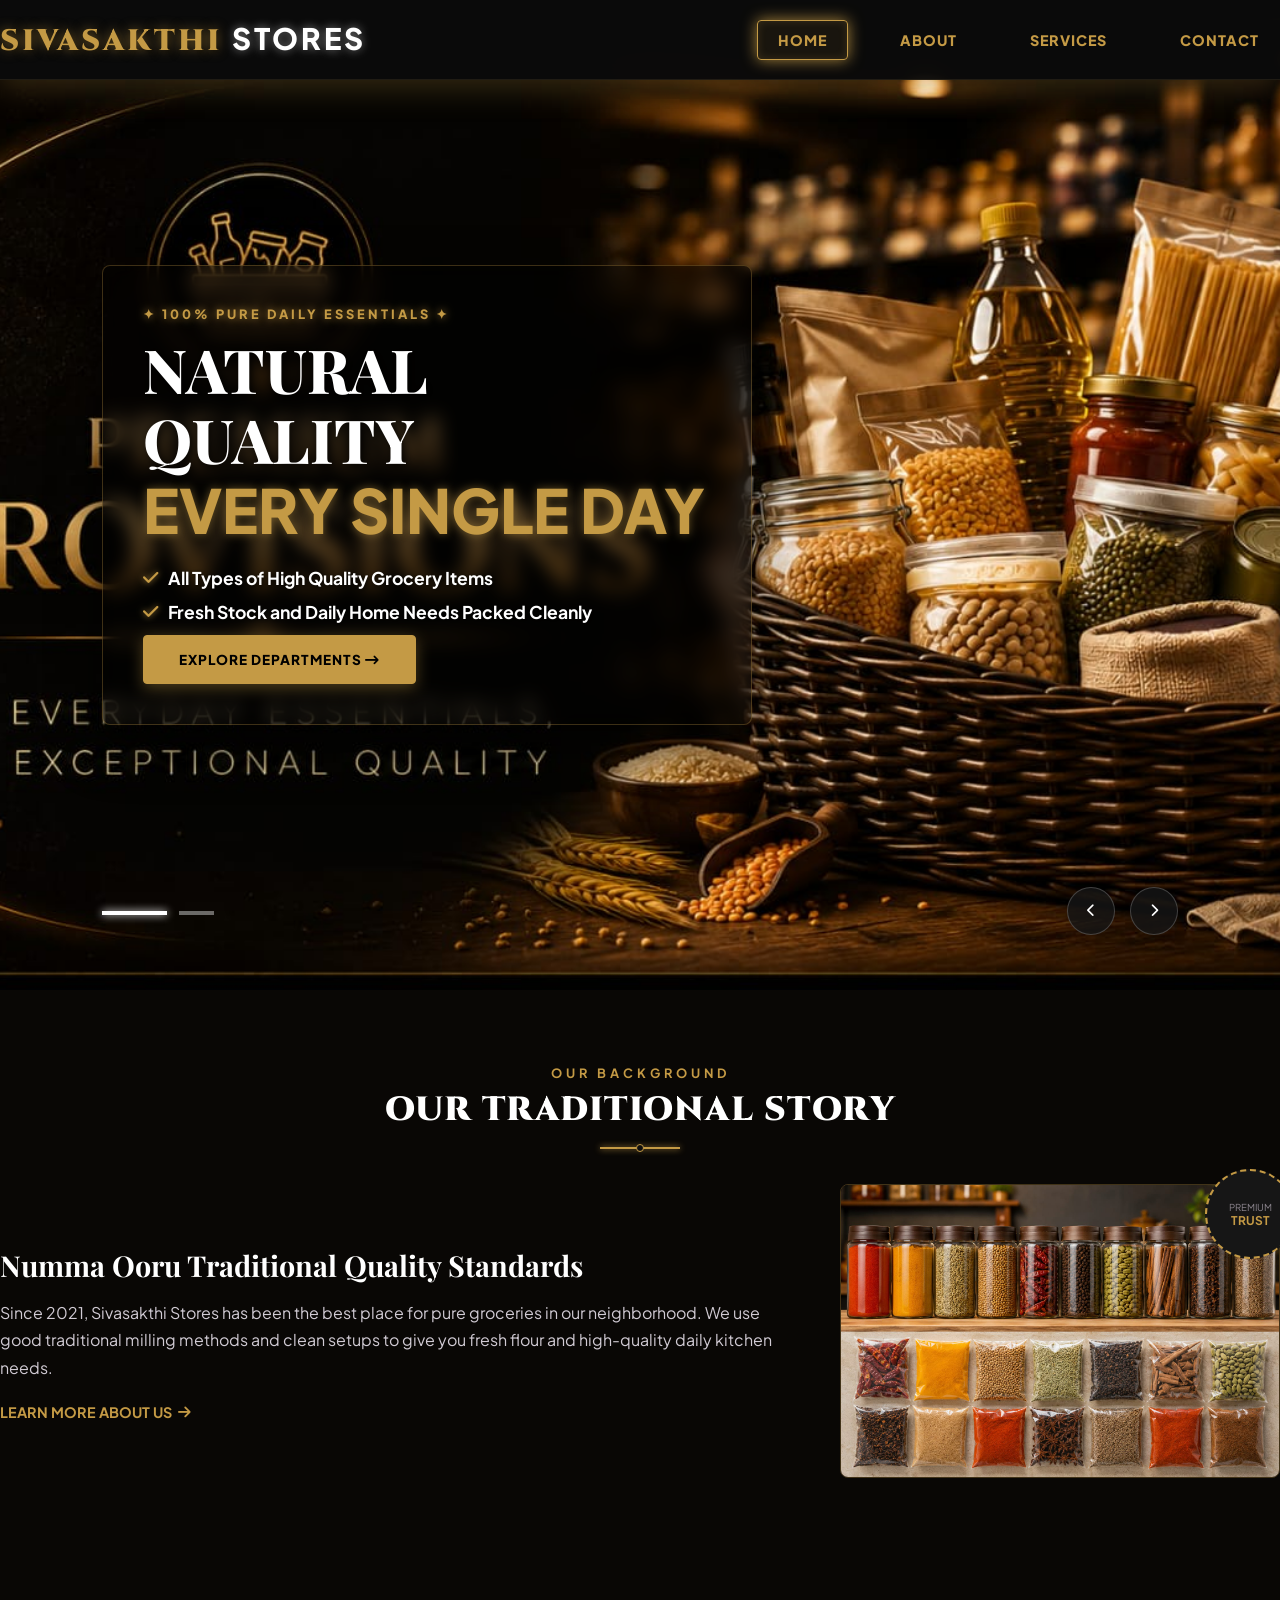
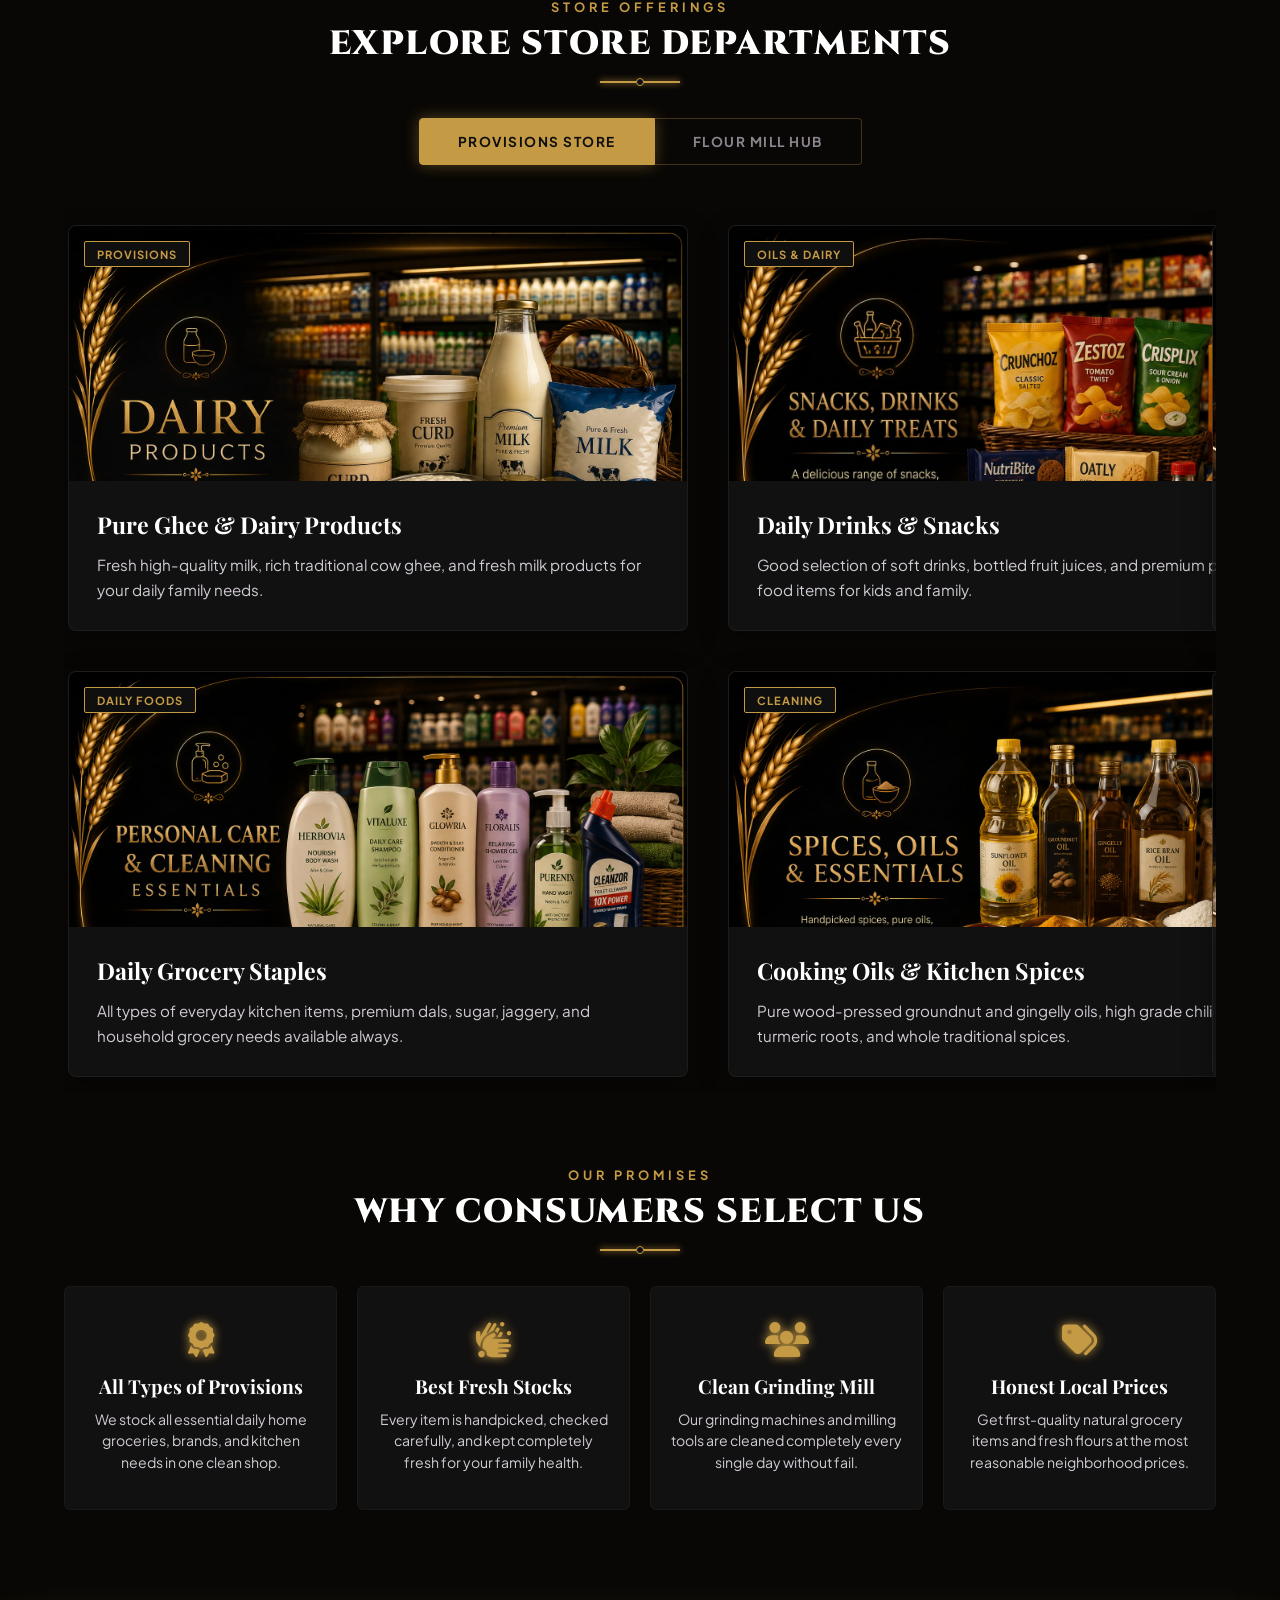
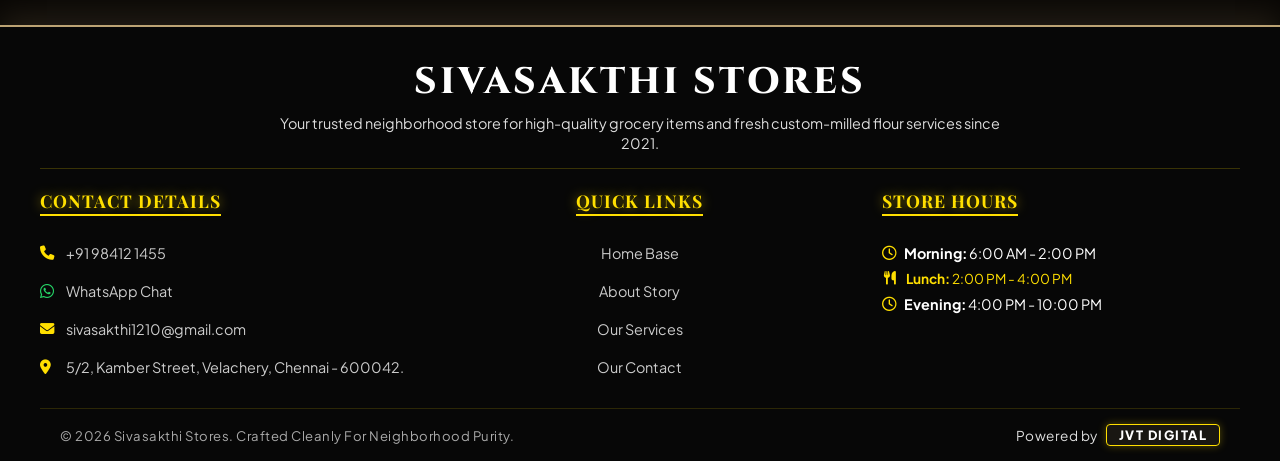
==== commit 62489113: "Add files via upload" ====
--- a/index.html
+++ b/index.html
@@ -7,6 +7,158 @@
     <link href="https://fonts.googleapis.com/css2?family=Cinzel:wght@700;900&family=Playfair+Display:wght@700;800&family=Plus+Jakarta+Sans:wght@400;600;700&display=swap" rel="stylesheet">
     <link rel="stylesheet" href="https://cdnjs.cloudflare.com/ajax/libs/font-awesome/6.4.0/css/all.min.css">
     <link rel="stylesheet" href="style.css">
+
+
+    <style>
+
+@media screen and (max-width:768px){
+
+.master-luxury-nav{
+    padding: 10px 15px !important;
+}
+
+.nav-container-shell{
+    flex-direction: column !important;
+    gap: 10px !important;
+}
+
+.nav-brand-logo{
+    font-size: 20px !important;
+    text-align: center !important;
+}
+
+.nav-links-system{
+    display: flex !important;
+    gap: 12px !important;
+    flex-wrap: wrap !important;
+    justify-content: center !important;
+}
+
+.link-anchor{
+    font-size: 12px !important;
+}
+
+/* HERO SECTION */
+
+.master-hero-viewport{
+    height: auto !important;
+    min-height: 100vh !important;
+}
+
+.hero-pane-slide{
+    padding: 120px 20px 60px !important;
+    background-size: cover !important;
+    background-position: center !important;
+}
+
+.pane-content-bound{
+    width: 100% !important;
+    max-width: 320px !important;
+    padding: 20px !important;
+    margin: auto !important;
+}
+
+.pane-content-bound h1{
+    font-size: 30px !important;
+    line-height: 1.2 !important;
+}
+
+.pane-feature-bullets p{
+    font-size: 13px !important;
+    line-height: 1.5 !important;
+}
+
+.cta-solid-gold{
+    width: 100% !important;
+    text-align: center !important;
+    font-size: 13px !important;
+    padding: 12px !important;
+}
+
+.slider-arrow-controls{
+    display: none !important;
+}
+
+.hero-navigation-pips{
+    bottom: 20px !important;
+}
+
+body,html{
+    overflow-x: hidden !important;
+}
+
+img{
+    max-width: 100% !important;
+    height: auto !important;
+}
+
+}
+@media screen and (max-width:768px){
+
+/* NAVBAR FIX */
+.master-luxury-nav{
+    position: fixed !important;
+    top: 0;
+    left: 0;
+    width: 100%;
+    z-index: 999999 !important;
+    background: rgba(0,0,0,0.95) !important;
+    padding: 12px 10px !important;
+}
+
+.nav-brand-logo{
+    display: block !important;
+    font-size: 18px !important;
+    text-align: center !important;
+}
+
+.nav-links-system{
+    display: flex !important;
+    justify-content: center !important;
+    flex-wrap: wrap !important;
+    gap: 10px !important;
+    margin-top: 8px !important;
+}
+
+.link-anchor{
+    font-size: 11px !important;
+}
+
+/* HERO IMAGE FIX */
+.hero-pane-slide{
+    background-size: contain !important;
+    background-repeat: no-repeat !important;
+    background-position: top center !important;
+    padding-top: 180px !important;
+}
+
+/* TEXT SIZE FIX */
+.pane-content-bound{
+    max-width: 260px !important;
+    padding: 15px !important;
+}
+
+.pane-content-bound h1{
+    font-size: 22px !important;
+    line-height: 1.1 !important;
+}
+
+.pane-mini-badge{
+    font-size: 10px !important;
+}
+
+.pane-feature-bullets p{
+    font-size: 11px !important;
+}
+
+.cta-solid-gold{
+    font-size: 11px !important;
+    padding: 10px !important;
+}
+
+}
+</style>
+
 </head>
 <body>
 
--- a/style.css
+++ b/style.css
@@ -1971,3 +1971,110 @@
     }
 }
 
+@media screen and (max-width:768px){
+
+.hero{
+    background-size: cover !important;
+    background-position: center !important;
+    padding: 20px !important;
+    height: 100vh !important;
+}
+
+.hero-content{
+    width: 100% !important;
+    display: flex !important;
+    justify-content: center !important;
+}
+
+.hero-card{
+    width: 90% !important;
+    max-width: 300px !important;
+    padding: 20px !important;
+}
+
+.hero-card h1{
+    font-size: 28px !important;
+}
+
+.hero-card p{
+    font-size: 13px !important;
+}
+
+nav{
+    position: relative !important;
+    z-index: 999 !important;
+}
+
+body{
+    overflow-x: hidden !important;
+}
+
+}
+
+/* =========================
+   SAFE OVERRIDE FIX (DO NOT EDIT ORIGINAL CSS)
+========================= */
+
+/* Prevent horizontal scroll issues */
+html, body {
+    overflow-x: hidden !important;
+}
+
+/* Fix hero image zoom + mobile cropping */
+.hero-pane-slide {
+    background-size: cover !important;
+    background-position: center center !important;
+}
+
+/* Fix navbar overlap */
+.master-luxury-nav {
+    z-index: 999999 !important;
+}
+
+/* Fix images responsiveness */
+img {
+    max-width: 100% !important;
+    height: auto !important;
+}
+
+/* Mobile safety fix */
+@media (max-width: 768px) {
+    body {
+        overflow-x: hidden !important;
+    }
+
+    .pane-content-bound {
+        width: 90% !important;
+        margin: auto !important;
+    }
+
+    .hero-pane-slide {
+        padding-top: 140px !important;
+    }
+}
+/* =========================
+   FORCE DESKTOP MODE (STABLE FIX)
+========================= */
+
+/* STOP ALL MOBILE BREAKING */
+html, body {
+    width: 1280px !important;
+    min-width: 1280px !important;
+    overflow-x: auto !important;
+}
+
+/* LOCK MAIN LAYOUT */
+.master-hero-viewport,
+.hero-pane-slide,
+.nav-container-shell,
+.legacy-layout-flex,
+.panel-matrix-grid {
+    min-width: 1280px !important;
+}
+
+/* DISABLE ALL MEDIA QUERIES EFFECT */
+@media (max-width: 992px), (max-width: 768px) {
+    * {
+        all: unset;
+    }
+}
